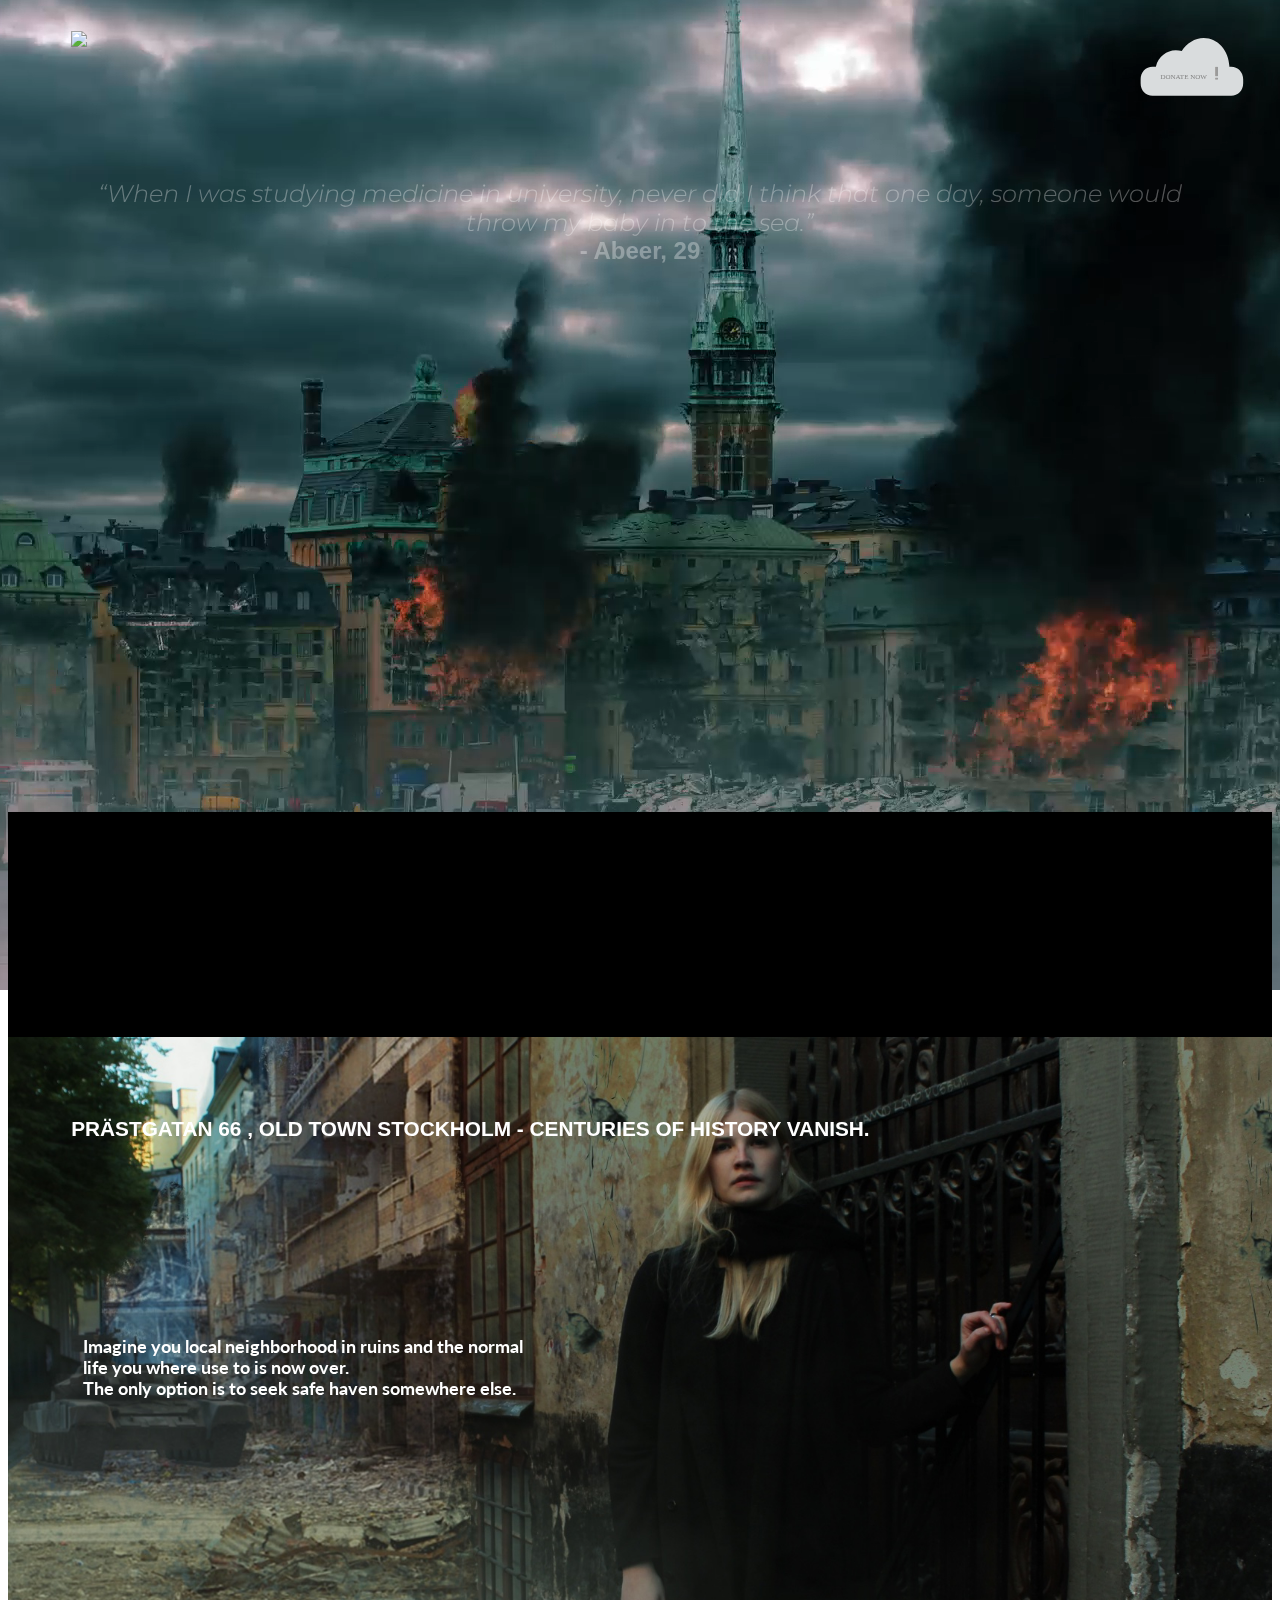
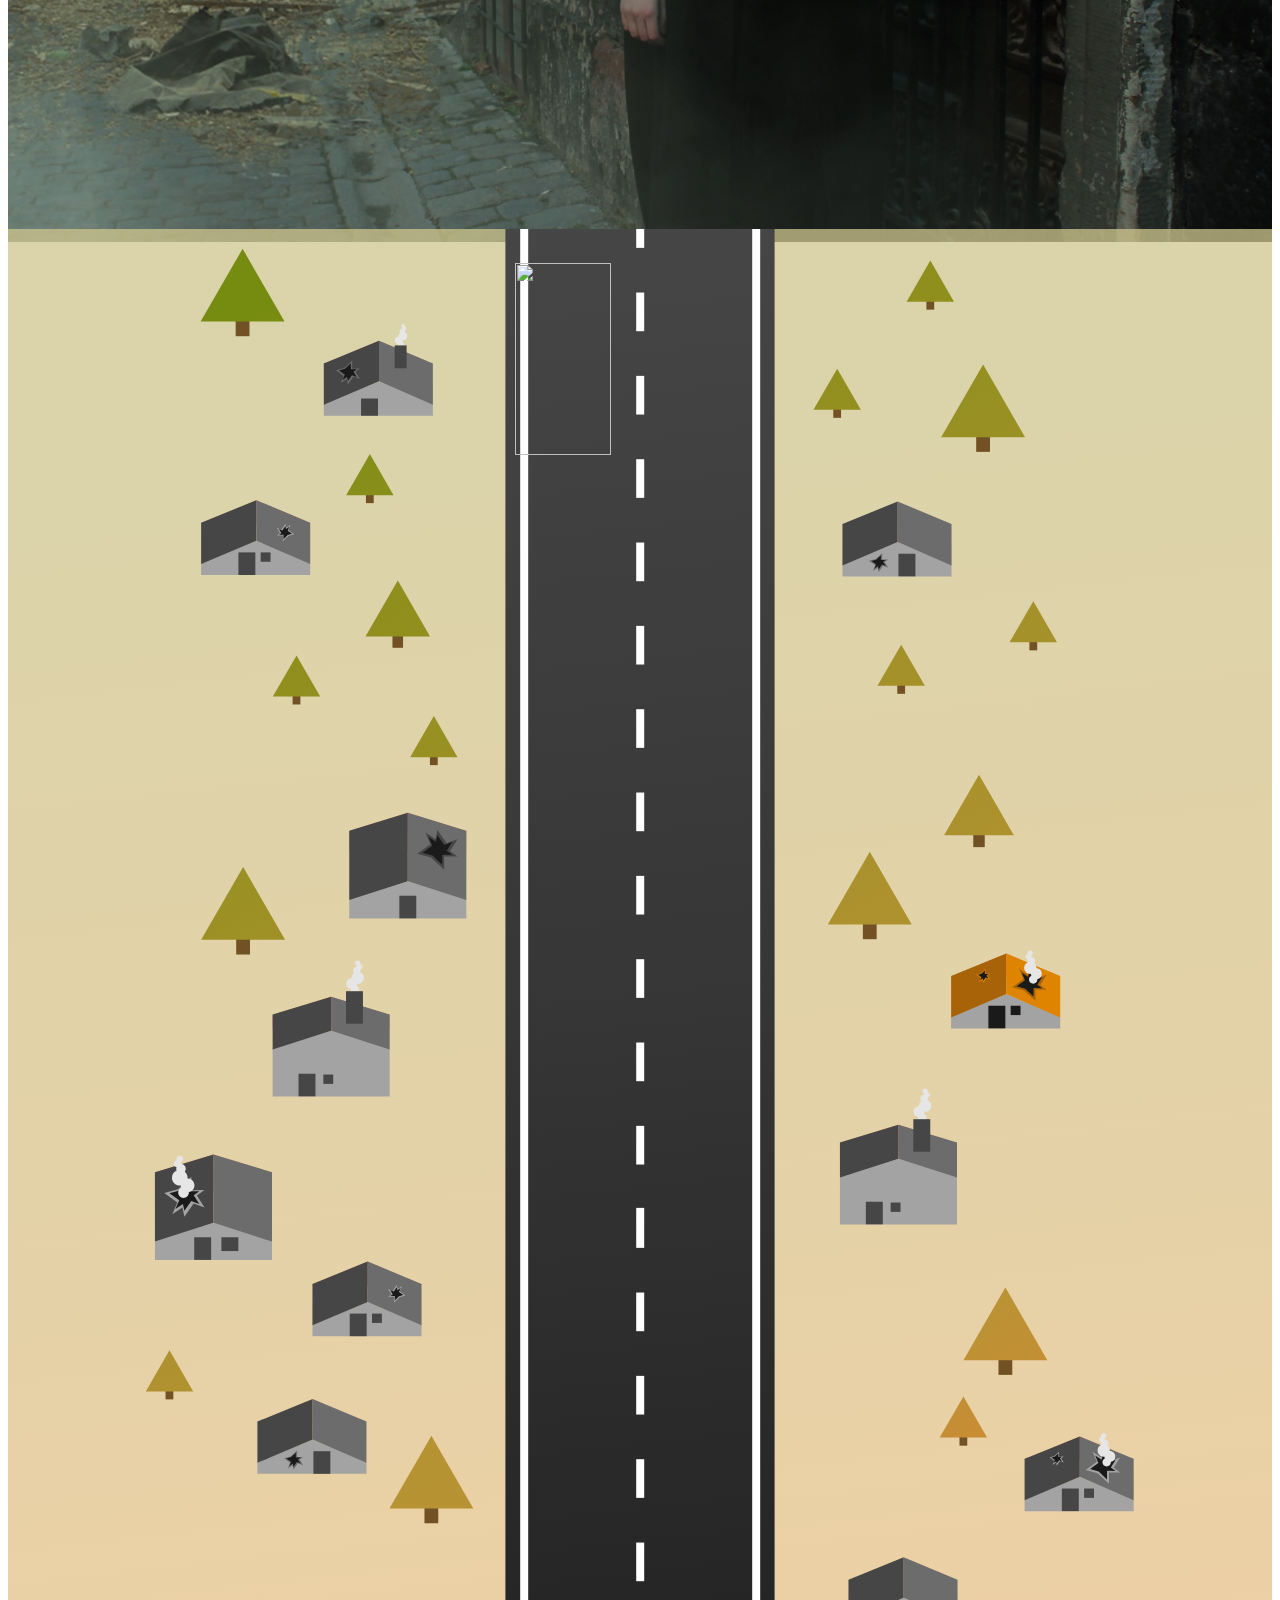
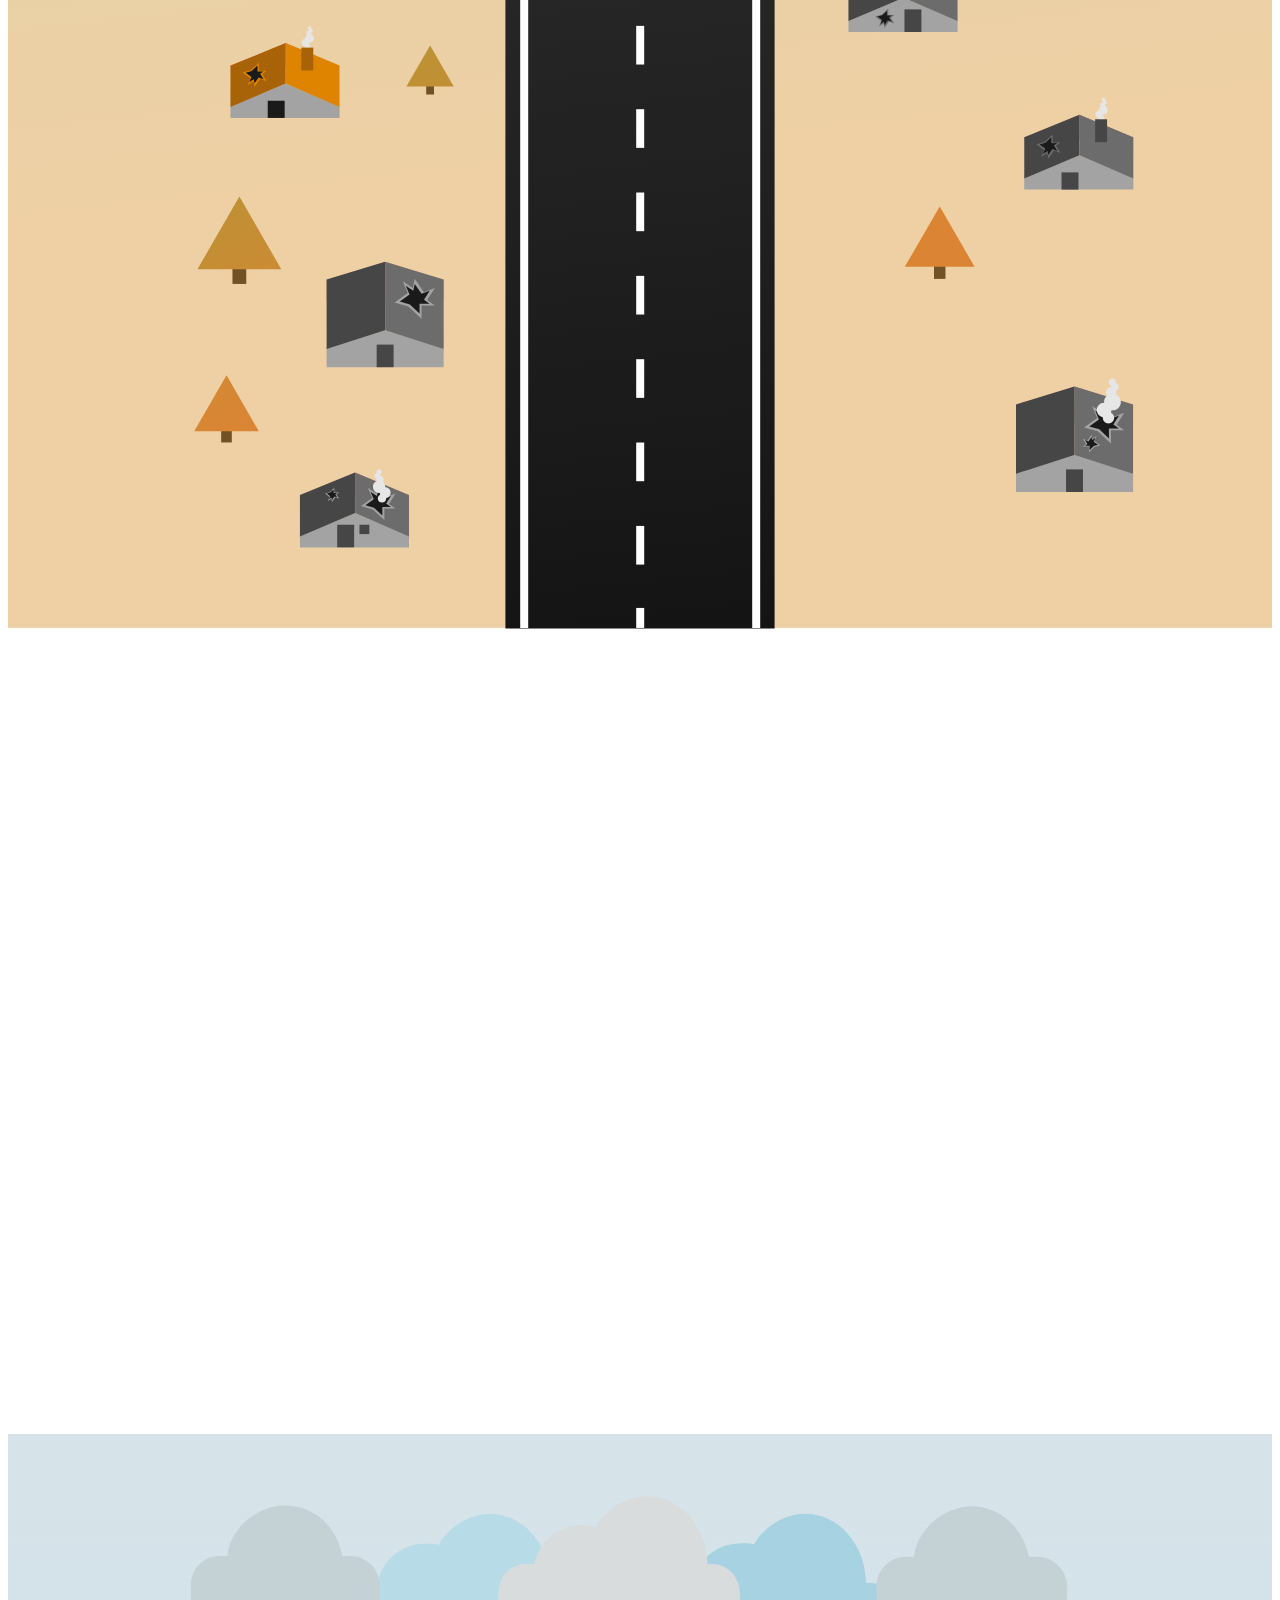
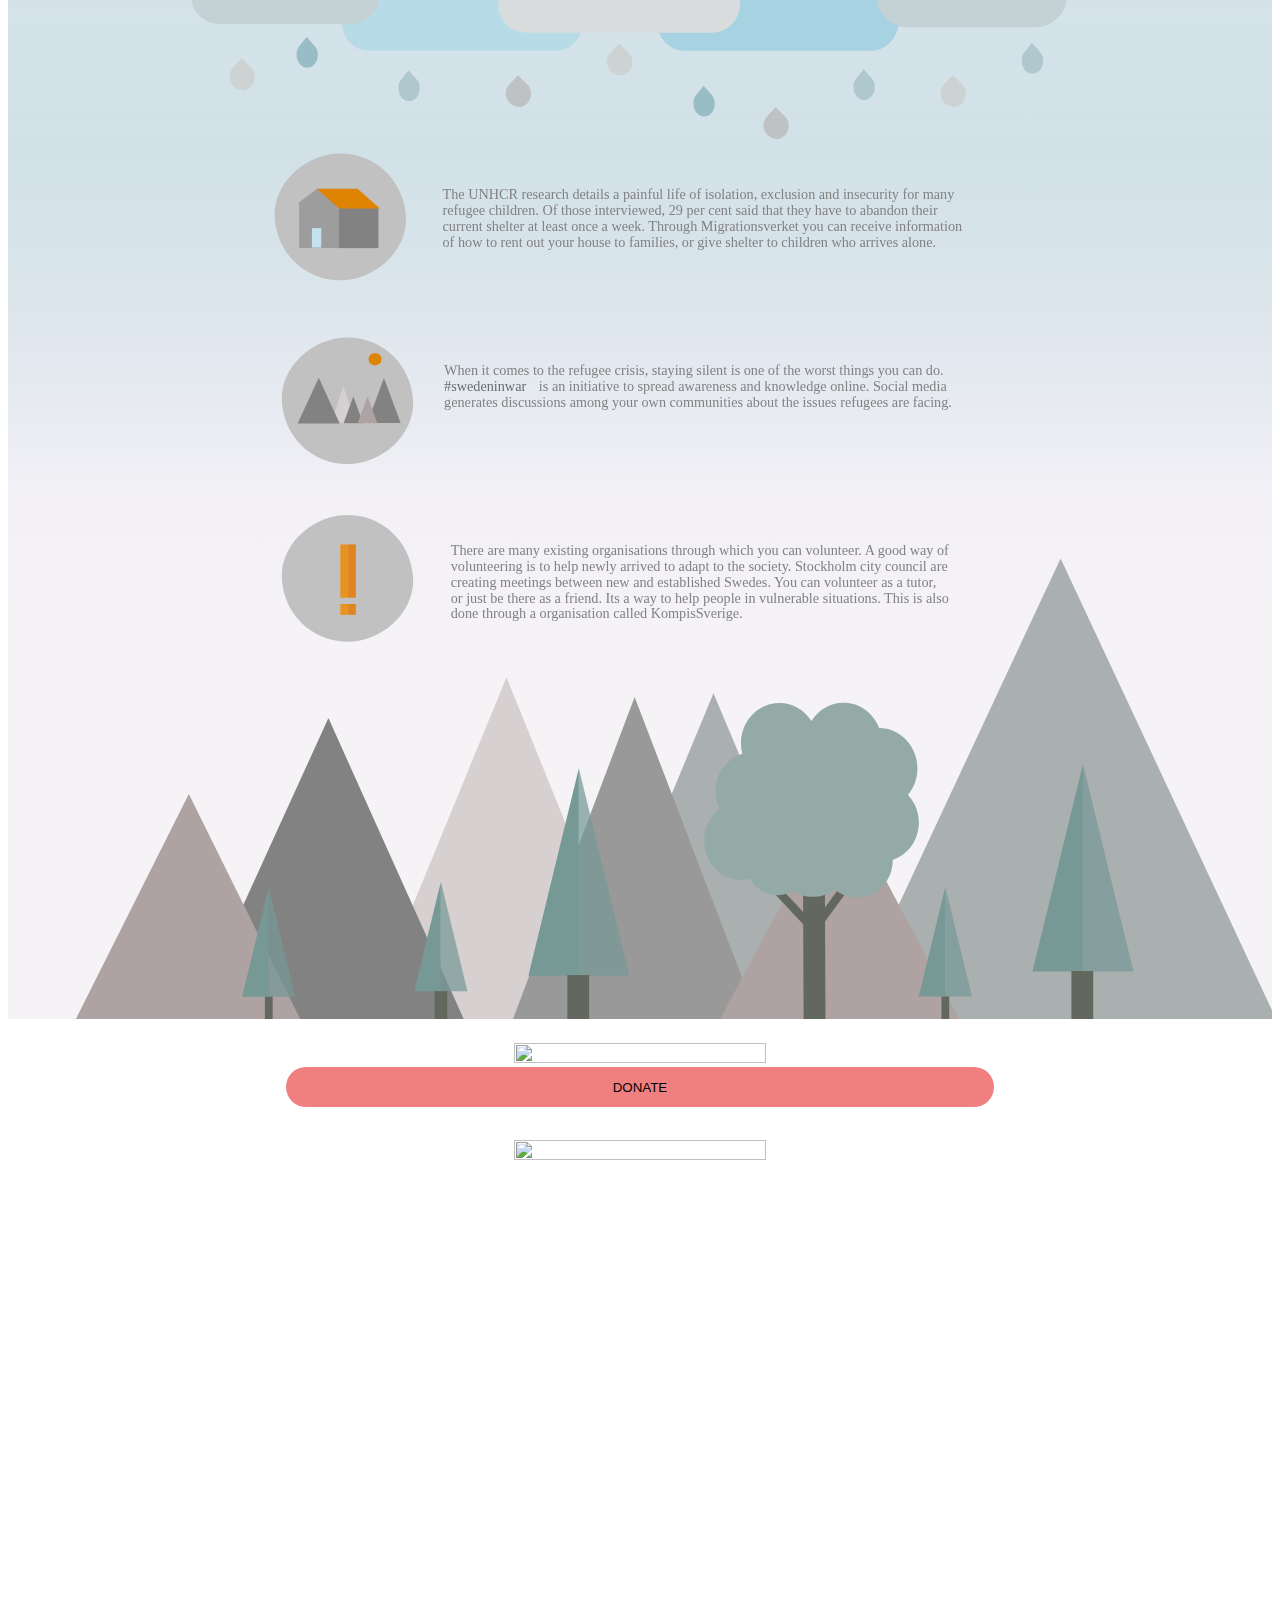
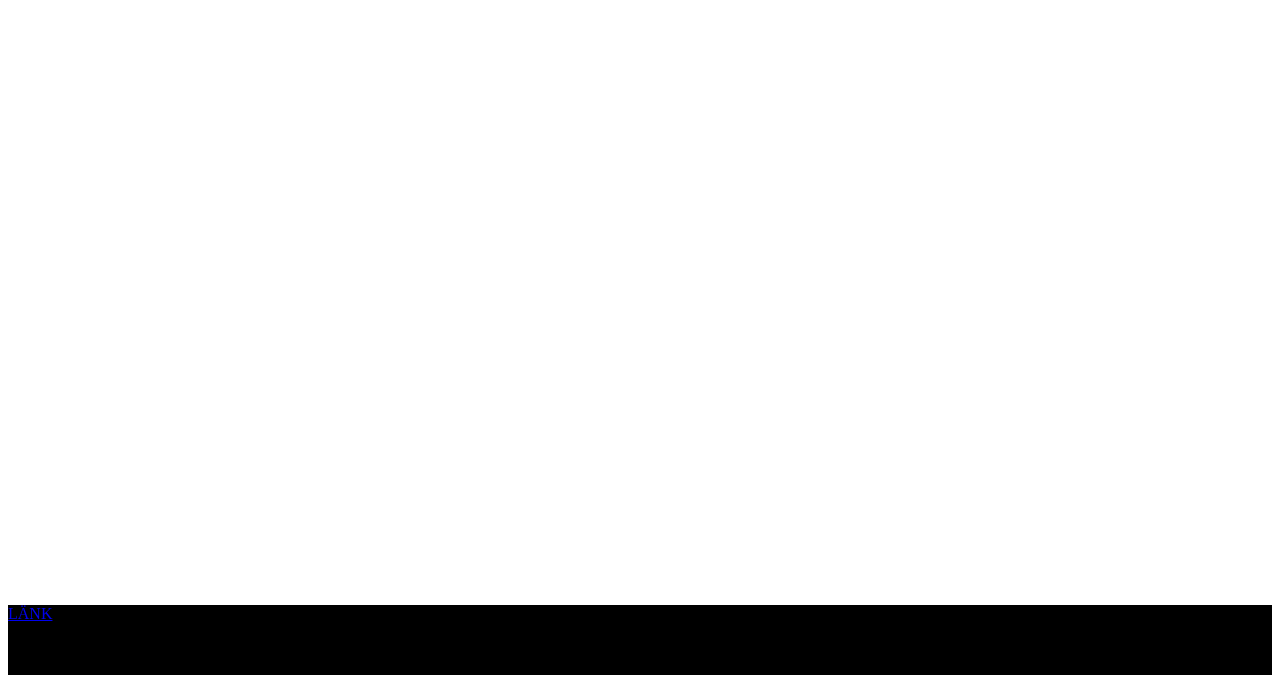
==== unicorns.html @ 11c4f41b "7.4" ====
<!DOCTYPE html>
<html>
<head>
     <meta charset="utf-8">
     <meta name="viewport" content="width=device-width, initial-scale=1, user-scalable=no">
     <meta http-equiv="X-UA-Compatible" content="IE=edge">
    <title>Sweden in war</title>
    <link href='https://fonts.googleapis.com/css?family=Lato' rel='stylesheet' type='text/css'>
    <link href='https://fonts.googleapis.com/css?family=Montserrat:700' rel='stylesheet' type='text/css'>
    <link href='https://fonts.googleapis.com/css?family=Lato:400,300italic,400italic,700italic' rel='stylesheet' type='text/css'>
    <link rel="stylesheet" href="css/normalize.css" type="text/css"/>
    <link rel="stylesheet" href="css/main.css" type="text/css"/>
 
    <script src="http://ajax.googleapis.com/ajax/libs/jquery/1.8.3/jquery.min.js" type="text/javascript"></script>
    <script>
            $(function() {
              $('a[href*=#]:not([href=#])').click(function() {
                if (location.pathname.replace(/^\//,'') == this.pathname.replace(/^\//,'') && location.hostname == this.hostname) {

                  var target = $(this.hash);
                  target = target.length ? target : $('[name=' + this.hash.slice(1) +']');
                  if (target.length) {
                    $('html,body').animate({
                      scrollTop: target.offset().top
                    }, 1000);
                    return false;
                  }
                }
              });
            });
    </script>

    </head>
    
    <body>
  
        
        <div class="backgroundvideo">
         <div class="donatenow">
          <a href="#three" class="myButton"><img src="img/donate.svg"></a>
         </div>
        <div class="container">
         <img class="logo" src="img/logo.png">
         <h2 class="h2 quotes"><i>“When I was studying medicine in university, never did I think that one day, someone would throw my baby in to the sea.”
</i><br>- Abeer, 29</h2>
          <h2 class="h2 quotes"><i>“I thought is that really a child on this boat that is filling with water? And how can children be forced to do travel like this?”
</i><br>- Amal, 23</h2>
          
          <h2 class="h2 quotes"><i>“I don’t want to go back to Myanmar, I might get shot.”
</i><br>- Abdul, 18</h2>
          <h2 class="h2 quotes"><i>“If my life weren’t in danger in Afghanistan, I would go back in a minute.”
</i><br>- Aziz, 23</h2>
<h2 class="h2 quotes"><i>“We had food and water for the first 15 days. Then we drank sea water and tried to catch fish. Still, two men died and their bodies were thrown into the sea.”
</i><br>- Siva, 24</h2>
           <video autoplay loop muted poster="img/stock.jpg" id="background">
            <source src="img/war.mp4" type="video/mp4">
           </video>
           <div class="backgroundvideo1"></div>
        </div>
        </div>


        <div class="blackarea">

        </div>
        
        <div class="characterpicture">
         <div class="container">
          <div class="refugee">
          <br>
            <h2>PRÄSTGATAN 66 , OLD TOWN STOCKHOLM - CENTURIES OF HISTORY VANISH.<h2>
            <p>Imagine you local neighborhood in ruins and
the normal life you where use to is now over.<br>
The only option is to seek safe haven somewhere else.</p>

          </div>
        
         </div>
        </div>
        
        <div class="illustration">
         <div class="container">
          <div class="bus">
           <br>
<div class="spacer s2"></div>
<div id="trigger1" class="spacer s0"></div>
<div id="pin1" class="box2 blue">
	<p><img src="img/bus.svg"></p>
	
</div>
<div class="spacer s2"></div>
          </div>
         </div>
        </div>
       
        <div class="gothenburgpicture">
         <div class="container">
         
         <div class="containergoth">
           <h2> KUNGSSPORTSAVENYEN 10, 411 36 GOTHENBURG</h2>
            <p>You now have to leave Sweden due to the dangoures cituation.<br>This may not be the reality for you, but it is for many.</p>
            <br>
            <p> This is how you can help </p>
        </div>
    </div>
 </div>      

        
         <img src="img/list.svg">
         <div class="donationinfo">
        
           
          <div class="container40b">
          <br>
           <h2 id="three"></h2>
            <img src="img/flykt.jpg">
             <button class="button1"> DONATE</button>
         </div> 
        <div class="container40b">
        <img src="img/busstop.svg">

        </div>
      </div>
         <div class="footer">
           <a href="#">LÄNK</a>
         </div>
    <footer>         
<script src="https://ajax.googleapis.com/ajax/libs/jquery/2.1.3/jquery.min.js"></script>
<script src="https://cdnjs.cloudflare.com/ajax/libs/ScrollMagic/2.0.5/ScrollMagic.min.js"></script>
<script src="https://cdnjs.cloudflare.com/ajax/libs/ScrollMagic/2.0.5/plugins/debug.addIndicators.min.js"></script>

<script>
	// init controller
	var controller = new ScrollMagic.Controller();
</script>
 

<script>
	$(function () { // wait for document ready
		// build scene
		var scene = new ScrollMagic.Scene({triggerElement: "#trigger1", duration: 1750})
						.setPin("#pin1")
			
						.addTo(controller);
	});
</script>
<script>
(function() {

    var quotes = $(".quotes");
    var quoteIndex = -1;

    function showNextQuote() {
        ++quoteIndex;
        quotes.eq(quoteIndex % quotes.length)
            .fadeIn(2000)
            .delay(4000)
            .fadeOut(2000, showNextQuote);
    }

    showNextQuote();

})();
</script>
</footer>        
</body>
</html>
---- css/main.css ----
/* Web Unicorn Corp/Free of use/belive in unicorns*/
/* Vilken header font? */
/* latin-ext */
@font-face {
  font-family: 'Lato';
  font-style: normal;
  font-weight: 400;
  src: local('Lato Regular'), local('Lato-Regular'), url(https://fonts.gstatic.com/s/lato/v11/8qcEw_nrk_5HEcCpYdJu8BTbgVql8nDJpwnrE27mub0.woff2) format('woff2');
  unicode-range: U+0100-024F, U+1E00-1EFF, U+20A0-20AB, U+20AD-20CF, U+2C60-2C7F, U+A720-A7FF;
}
/* latin */
@font-face {
  font-family:'Lato';
  font-style: normal;
  font-weight: 400;
  src: local('Lato Regular'), local('Lato-Regular'), url(https://fonts.gstatic.com/s/lato/v11/MDadn8DQ_3oT6kvnUq_2r_esZW2xOQ-xsNqO47m55DA.woff2) format('woff2');
  unicode-range: U+0000-00FF, U+0131, U+0152-0153, U+02C6, U+02DA, U+02DC, U+2000-206F, U+2074, U+20AC, U+2212, U+2215, U+E0FF, U+EFFD, U+F000;
}

@font-face {
  font-family: 'Montserrat';
  font-style: normal;
  font-weight: 700;
  src: local('Montserrat-Bold'), url(https://fonts.gstatic.com/s/montserrat/v6/IQHow_FEYlDC4Gzy_m8fcmaVI6zN22yiurzcBKxPjFE.woff2) format('woff2');
  unicode-range: U+0000-00FF, U+0131, U+0152-0153, U+02C6, U+02DA, U+02DC, U+2000-206F, U+2074, U+20AC, U+2212, U+2215, U+E0FF, U+EFFD, U+F000;
}

.quotes {display: none;}​

h2 .quotes {
  font-family:  'Lato', sans-serif;
  font-weight: 300;
}

i {
 font-weight: 300; 
}

h1,h2,h3,h4,h5,h6 {
 font-family: 'Montserrat', sans-serif;  
}

/* vilken font family på vanlig text */
p {
  font-family:'Lato', sans-serif;
}

ol li {
  margin-top: 2%;
  font-family:'Lato', sans-serif;

}

.myButton {
width: 7rem;
height: 7rem;
}

.donatenow a {
  float:right;
  margin-right: 2%;
  margin-top: 2%;
}

.logo {
  width: 20em;
  margin-top: 2%;
  left: 2%;
}

.h2 {
  font-size: 1.5rem;
  text-align: center;
  margin-top: 8rem;
  font-family: 'Montserrat', sans-serif;
}

.refugee {

}

.refugee h2 {
  font-size: 1.3rem;
  padding-top: 4%;
}
.refugee p {
  width: 40%;
  float: left;
  margin-left: 1%;
  font-size:1.1rem;
  padding-top: 10%
  
}

#background {
    position: fixed;
    top: 50%;
    left: 50%;
    min-width: 100%;
    min-height: 100%;
    width: auto;
    height: auto;
    z-index: -100;
    -webkit-transform: translateX(-50%) translateY(-50%);
    transform: translateX(-50%) translateY(-50%);
    background-size: cover;
}

.backgroundvideo {
  height: 804px;
  z-index: -5;
}



.container40b {
  margin-top: 1%;
  width: 80%;
  text-align: center;
  margin-left: auto;
  margin-right: auto;
}


.container40b img {
 height: 50%;
  width: 50%;
}





.bus img {
    margin-left: 39%;
    margin-right: auto;
    width: 6rem; height: 12em;

    
    z-index: 1;
  }


.button1 {
    background-color: lightcoral;
    transition: all 0,4s;
    outline: none;
    border-radius: 100px;
    border:none;
    width: 70%;
    color:black;
    margin-left: 15%;
    margin-right: 15%;
    margin-bottom: 2%;
    height: 3em;
}

.button1:hover {
    opacity: 0.7;
}


.container {
  margin-left: 5%;
  margin-right: 5%;
  width: 90%;
}

.container h1, h2 {
    color: white;
}

.blackarea {
  background-color: black;
  height: 250px;
  margin-bottom: -2%;
}


.characterpicture {
  background-image: url("../img/jfr1.jpg");
background-position: center;
-webkit-background-size: cover;
-moz-background-size: cover;
-o-background-size: cover;
background-size: cover;
height: 805px;
  
  z-index: 1;
}

.illustration {
background-image: url("../img/road3.svg");
background-position: center;
background-repeat: no-repeat;
-webkit-background-size: cover;
-moz-background-size: cover;
-o-background-size: cover;
background-size: cover;
margin-top: -1%;
height: 2000px;
z-index: -50;
}

.containergoth {
  width: 90%;
  margin-left: 5%;
  padding-top: 5%;
  text-align: center;
  color: white;
}

.containergoth h2 {
  font-size: 1.3rem;
  padding-top: 4%;
}

.containergoth p {
  font-size:1.1rem;
}

.gothenburgpicture {
background-image: url("../img/goth.jpg");
background-position: center;
-webkit-background-size: cover;
-moz-background-size: cover;
-o-background-size: cover;
background-size: cover;
height: 805px;
margin-top: -0%;
} 

.donationinfo {
	background-color: white;
	background-position: center;
background-repeat: no-repeat;
height: 1200px;
margin-top: -2.4%;
z-index: 2;
}

.footer {
  background-color: black;
  color: white;
  height: 70px;
}
/* fixed som problem before ipad screening*/

@media screen and (max-width: 850px) {

.illustration {
background-image: url("../img/road3.svg");
background-position: center;
background-repeat: no-repeat;
height: 2000px;
-webkit-background-size: cover;
-moz-background-size: cover;
-o-background-size: cover;
background-size: cover;
margin-top: -2%;
}

.bus img {
 
    bottom: 15%;
    margin-left: 34%;
    width: 6rem; height: 10em;
    z-index: 1;
  }

  .gothenburgpicture {
background-image: url("../img/goth.jpg");
background-position: center;
-webkit-background-size: cover;
-moz-background-size: cover;
-o-background-size: cover;
background-size: cover;
height: 805px;
margin-top: -0%;
} 

/* ipad potrait screen*/

@media screen and (max-width: 769px) {

.illustration {
background-image: url("../img/mobil_road.svg");
background-position: center;
background-repeat: no-repeat;
height: 2000px;
-webkit-background-size: cover;
-moz-background-size: cover;
-o-background-size: cover;
background-size: cover;
margin-top: -5%;
}



.bus img {
    bottom: 25%;
    margin-left: 34%;
    width: 4rem; height: 8em;
    z-index: 1;
  }

.containergoth {
  width: 80%;
  margin-left: 5%;
  text-align: center;
  margin-right: 5%;
}

.container40 {
  width: 80%;
  margin-left: 5%;

}
.container40b {
  margin-top: 1%;
  width: 80%;
  margin-left: 5%;
}

video {
  display: none;
}
#background {
  display: none;
}

.backgroundvideo {
background-image: url("../img/stock.jpg");
background-position: center;
background-repeat: no-repeat;
height: 1004px;
background-size: cover;

}

.characterpicture {
  background-image: url("../img/jfr1.jpg");
background-size: auto 100%;
        background-repeat: no-repeat;
        background-position: center;
margin-top: -20px;
  height: 804px;
  z-index: 1;
}

.logo {
  width: 10em;
  margin-top: 2%;
  left: 2%;
}



.gothenburgpicture {
background-image: url("../img/goth.jpg");
background-position: center;
-webkit-background-size: cover;
-moz-background-size: cover;
-o-background-size: cover;
background-size: cover;
height: 805px;
margin-top: -0.5%;
} 

.donationinfo {
  background-color: white;
  background-position: center;
background-repeat: no-repeat;
height: 700px;
margin-top: -2.4%;
z-index: 2;
}

}


/* small iphone screen*/
@media screen and (max-width: 481px) {

.illustration {
background-image: url("../img/mobil_road.svg");
background-position: center;
background-repeat: no-repeat;
height: 2000px;
-webkit-background-size: cover;
-moz-background-size: cover;
-o-background-size: cover;
background-size: cover;
margin-top: -9%;

}



.bus img {
    bottom: 20%;
    margin-left: 30%;
    width: 4rem; height: 8em;
    z-index: 1;
  }

.container40 {
  width: 80%;
  margin-left: 10%;
  margin-right: 10%;
}

.container40b {
  margin-top: 1%;
  width: 80%;
  margin-left: 10%;
  margin-right: 10%;
}

video {
  display: none;
}
#background {
  display: none;
}

.backgroundvideo {
background-image: url("../img/stock.jpg");
background-position: center;
background-repeat: no-repeat;
height: 1004px;
background-size: cover;

}

.characterpicture {
  background-image: url("../img/juliamobile.jpg");
background-size: 100% auto;
background-position: center;
height: 495px;
 margin-top: -8%;
  
  z-index: 1;
}

.logo {
  width: 9em;
  margin-top: 2%;
  left: 2%;
}

.gothenburgpicture {
background-image: url("../img/goth.jpg");
background-position: center;
-webkit-background-size: cover;
-moz-background-size: cover;
-o-background-size: cover;
background-size: cover;
height: 805px;
margin-top: -0%;
} 

.donationinfo {
  background-color: white;
  background-position: center;
background-repeat: no-repeat;
height: 500px;
margin-top: -2.4%;
z-index: 2;
}

.refugee p {
  width: 90%;
  float: left;
  margin-left: 1%;
  margin-right: 1%;
  font-size:1.1rem;
  padding-top: 10%
  
}

}
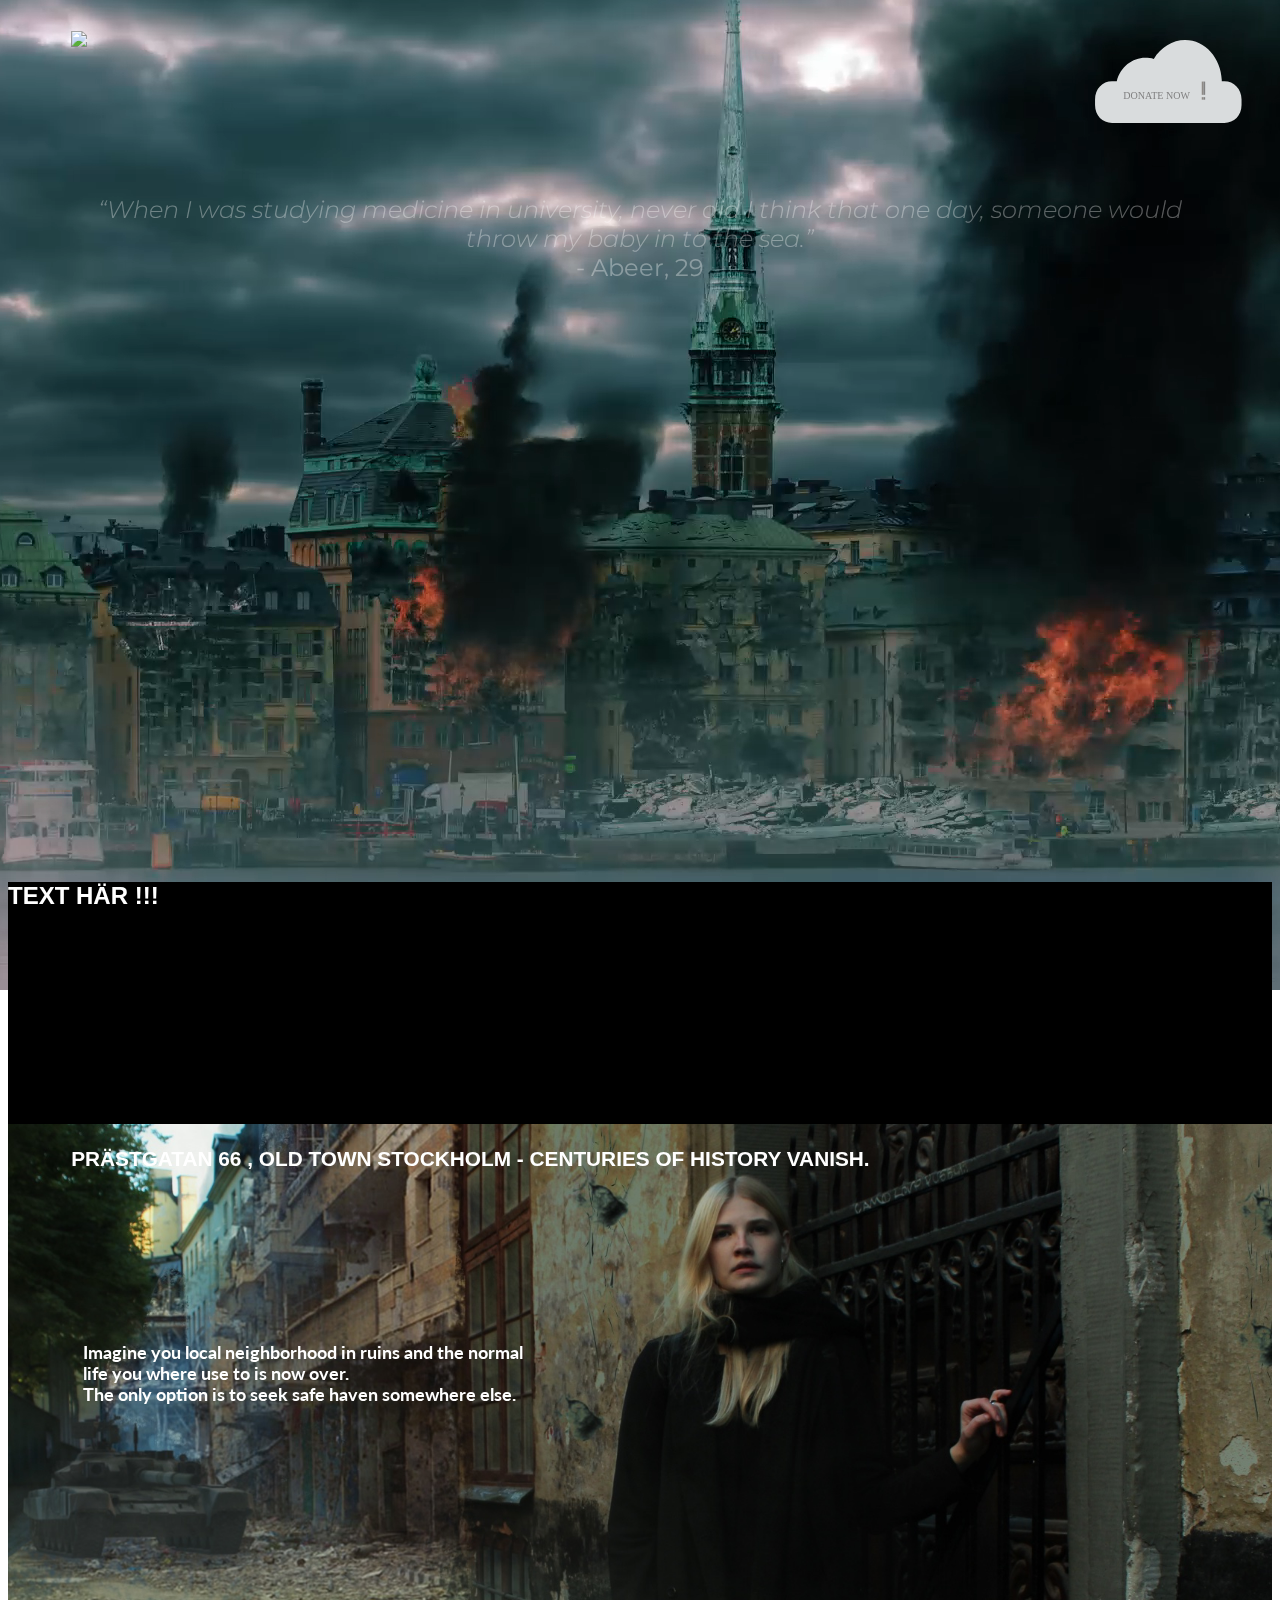
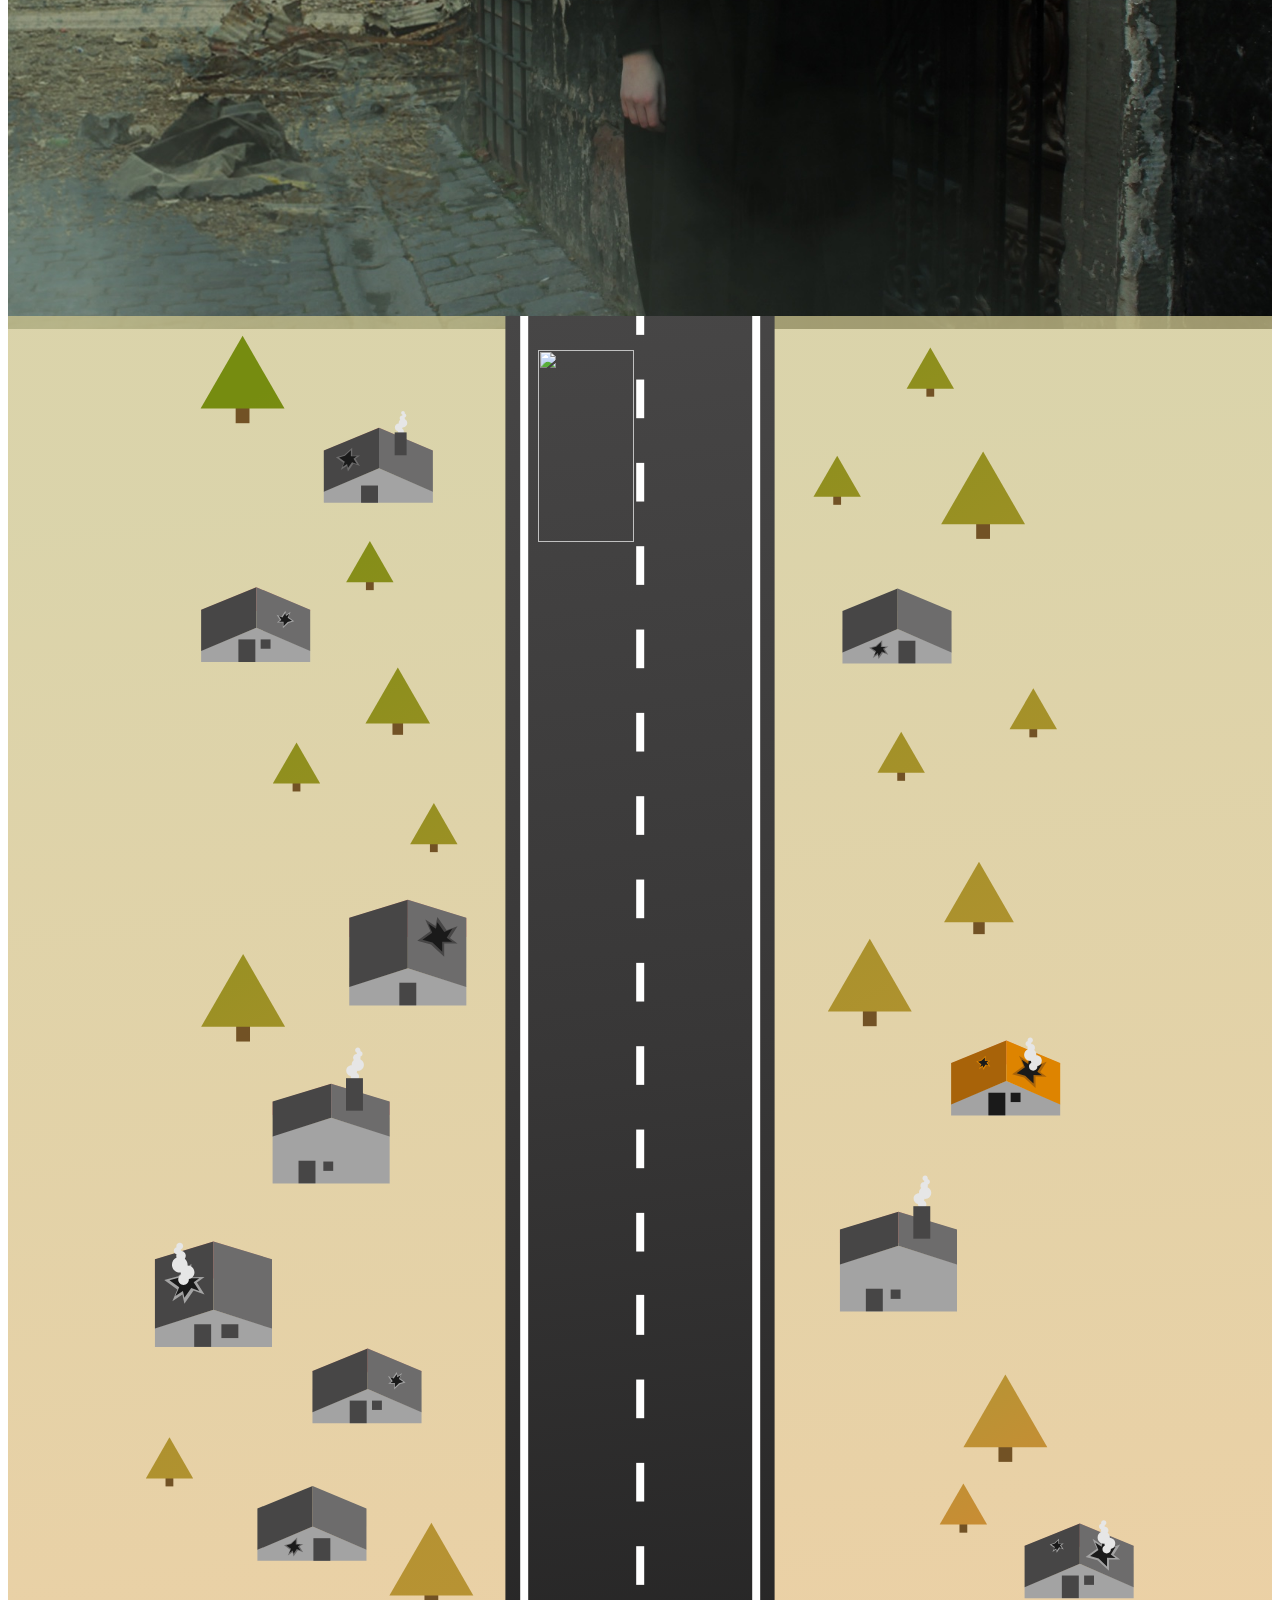
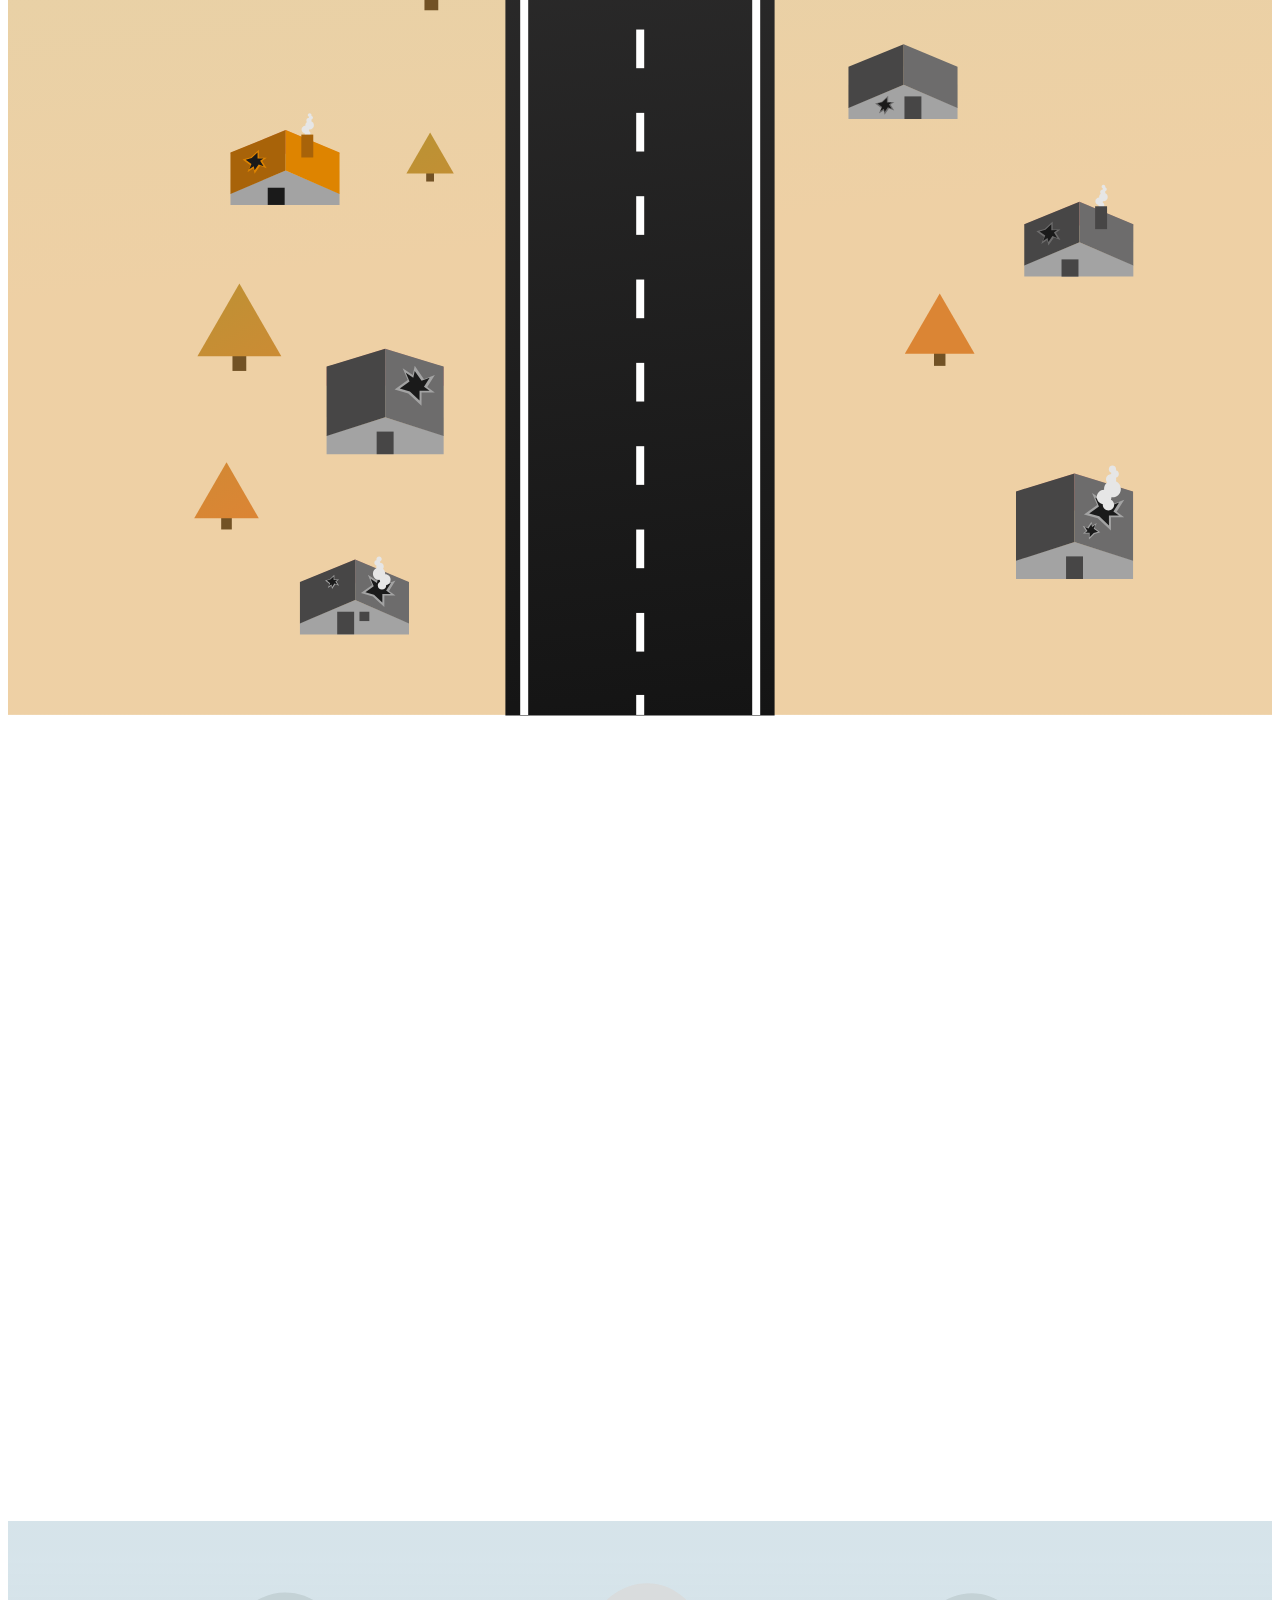
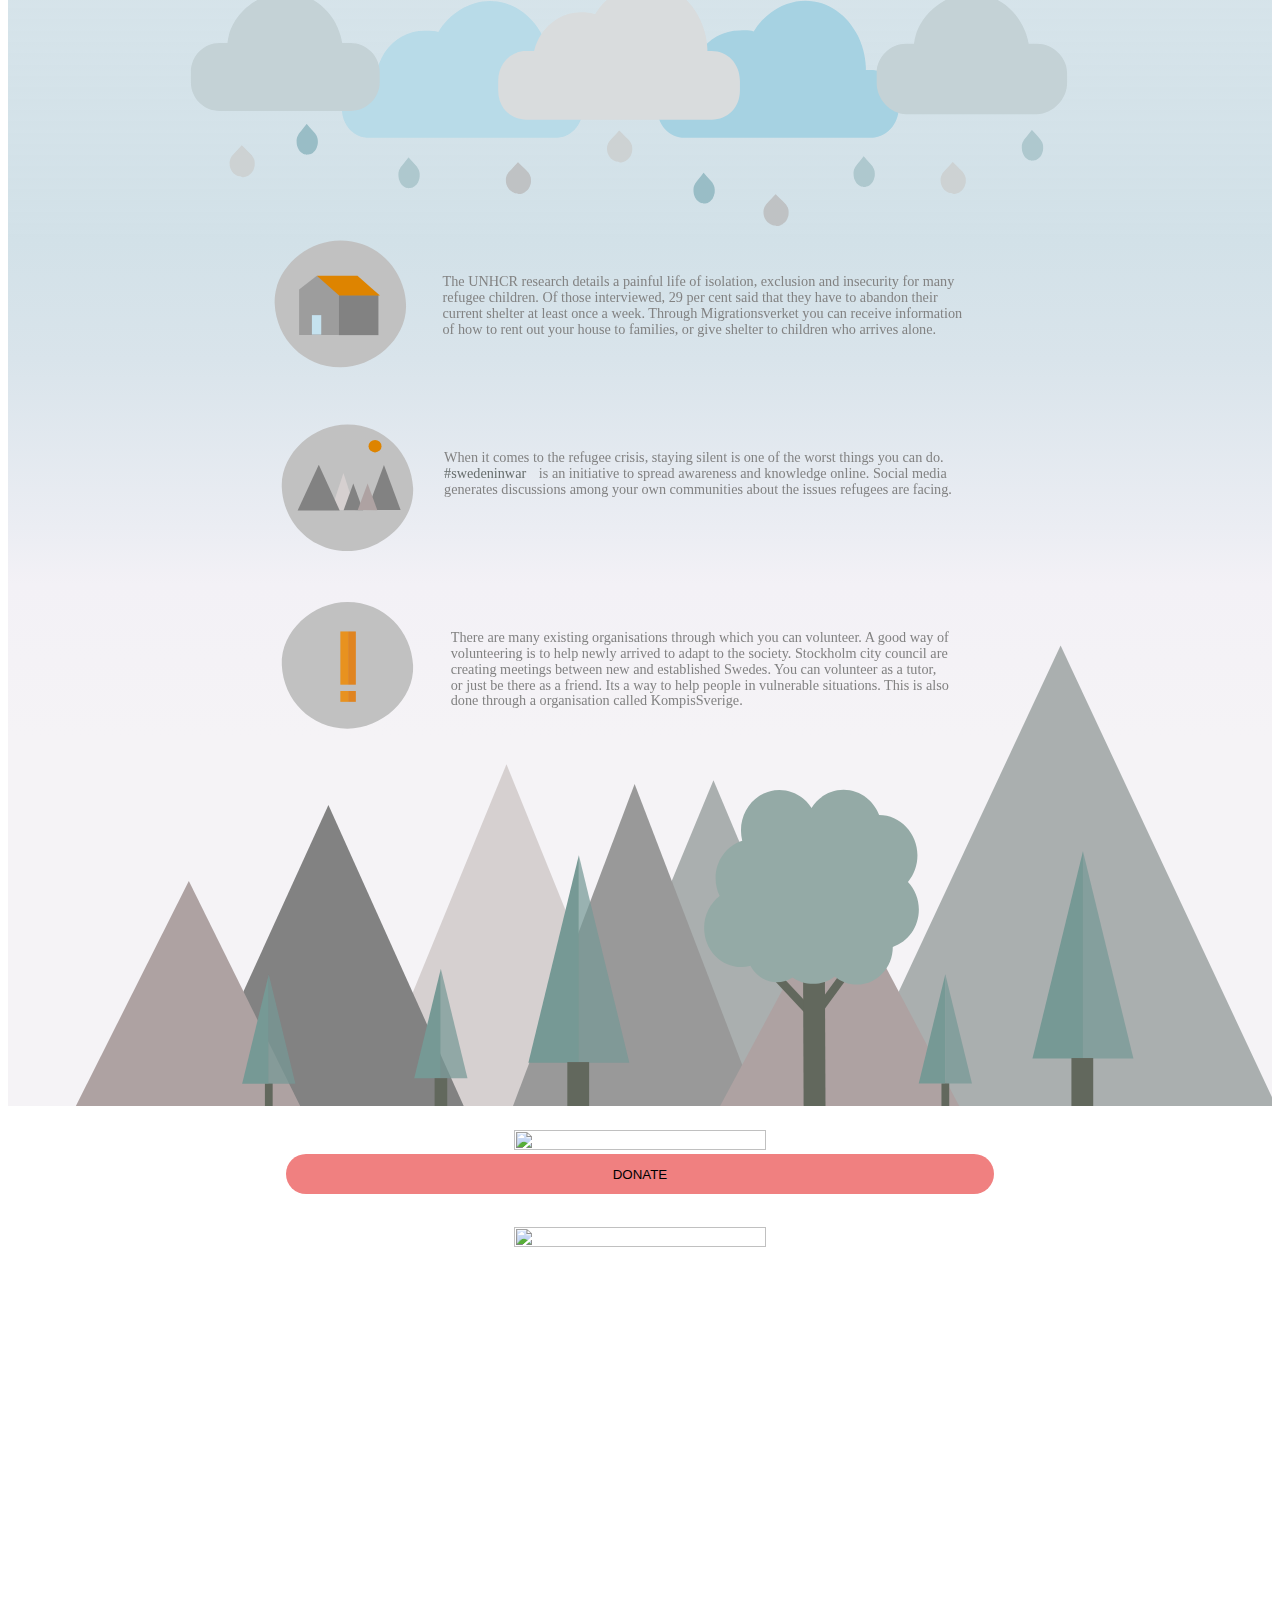
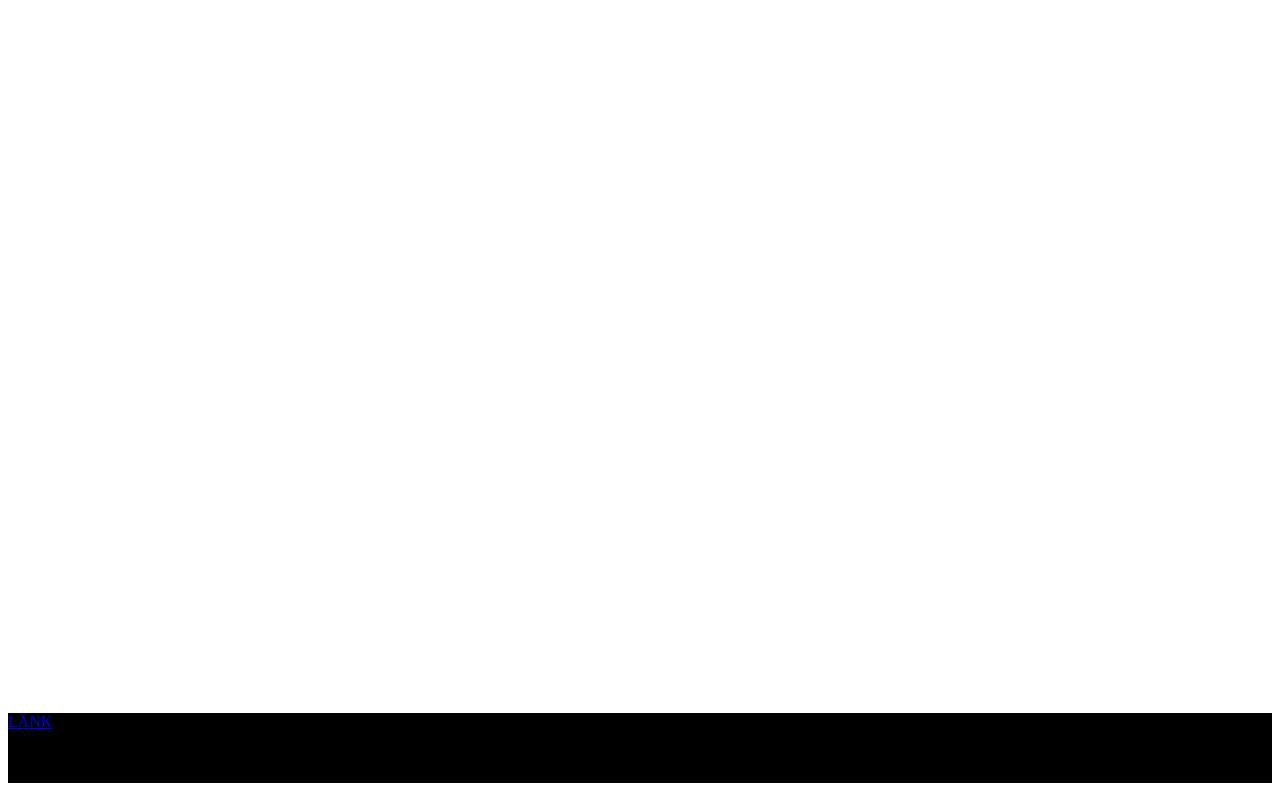
==== commit 11599139: "7.9.9" ====
--- a/unicorns.html
+++ b/unicorns.html
@@ -61,13 +61,17 @@
 
 
         <div class="blackarea">
+        <div class="row">
+          <h2> TEXT HÄR !!!</h2>
+
+        </div>
 
         </div>
         
         <div class="characterpicture">
          <div class="container">
           <div class="refugee">
-          <br>
+          
             <h2>PRÄSTGATAN 66 , OLD TOWN STOCKHOLM - CENTURIES OF HISTORY VANISH.<h2>
             <p>Imagine you local neighborhood in ruins and
 the normal life you where use to is now over.<br>
--- a/css/main.css
+++ b/css/main.css
@@ -52,8 +52,8 @@
 }
 
 .myButton {
-width: 7rem;
-height: 7rem;
+width: 10rem;
+height: 10rem;
 }
 
 .donatenow a {
@@ -71,8 +71,9 @@
 .h2 {
   font-size: 1.5rem;
   text-align: center;
-  margin-top: 8rem;
+  margin-top: 9rem;
   font-family: 'Montserrat', sans-serif;
+  font-weight: 400;
 }
 
 .refugee {
@@ -81,7 +82,7 @@
 
 .refugee h2 {
   font-size: 1.3rem;
-  padding-top: 4%;
+  padding-top: 2%;
 }
 .refugee p {
   width: 40%;
@@ -107,7 +108,7 @@
 }
 
 .backgroundvideo {
-  height: 804px;
+  height: 854px;
   z-index: -5;
 }
 
@@ -132,7 +133,7 @@
 
 
 .bus img {
-    margin-left: 39%;
+    margin-left: 41%;
     margin-right: auto;
     width: 6rem; height: 12em;
 
@@ -234,7 +235,7 @@
 	background-color: white;
 	background-position: center;
 background-repeat: no-repeat;
-height: 1200px;
+height: 1220px;
 margin-top: -2.4%;
 z-index: 2;
 }
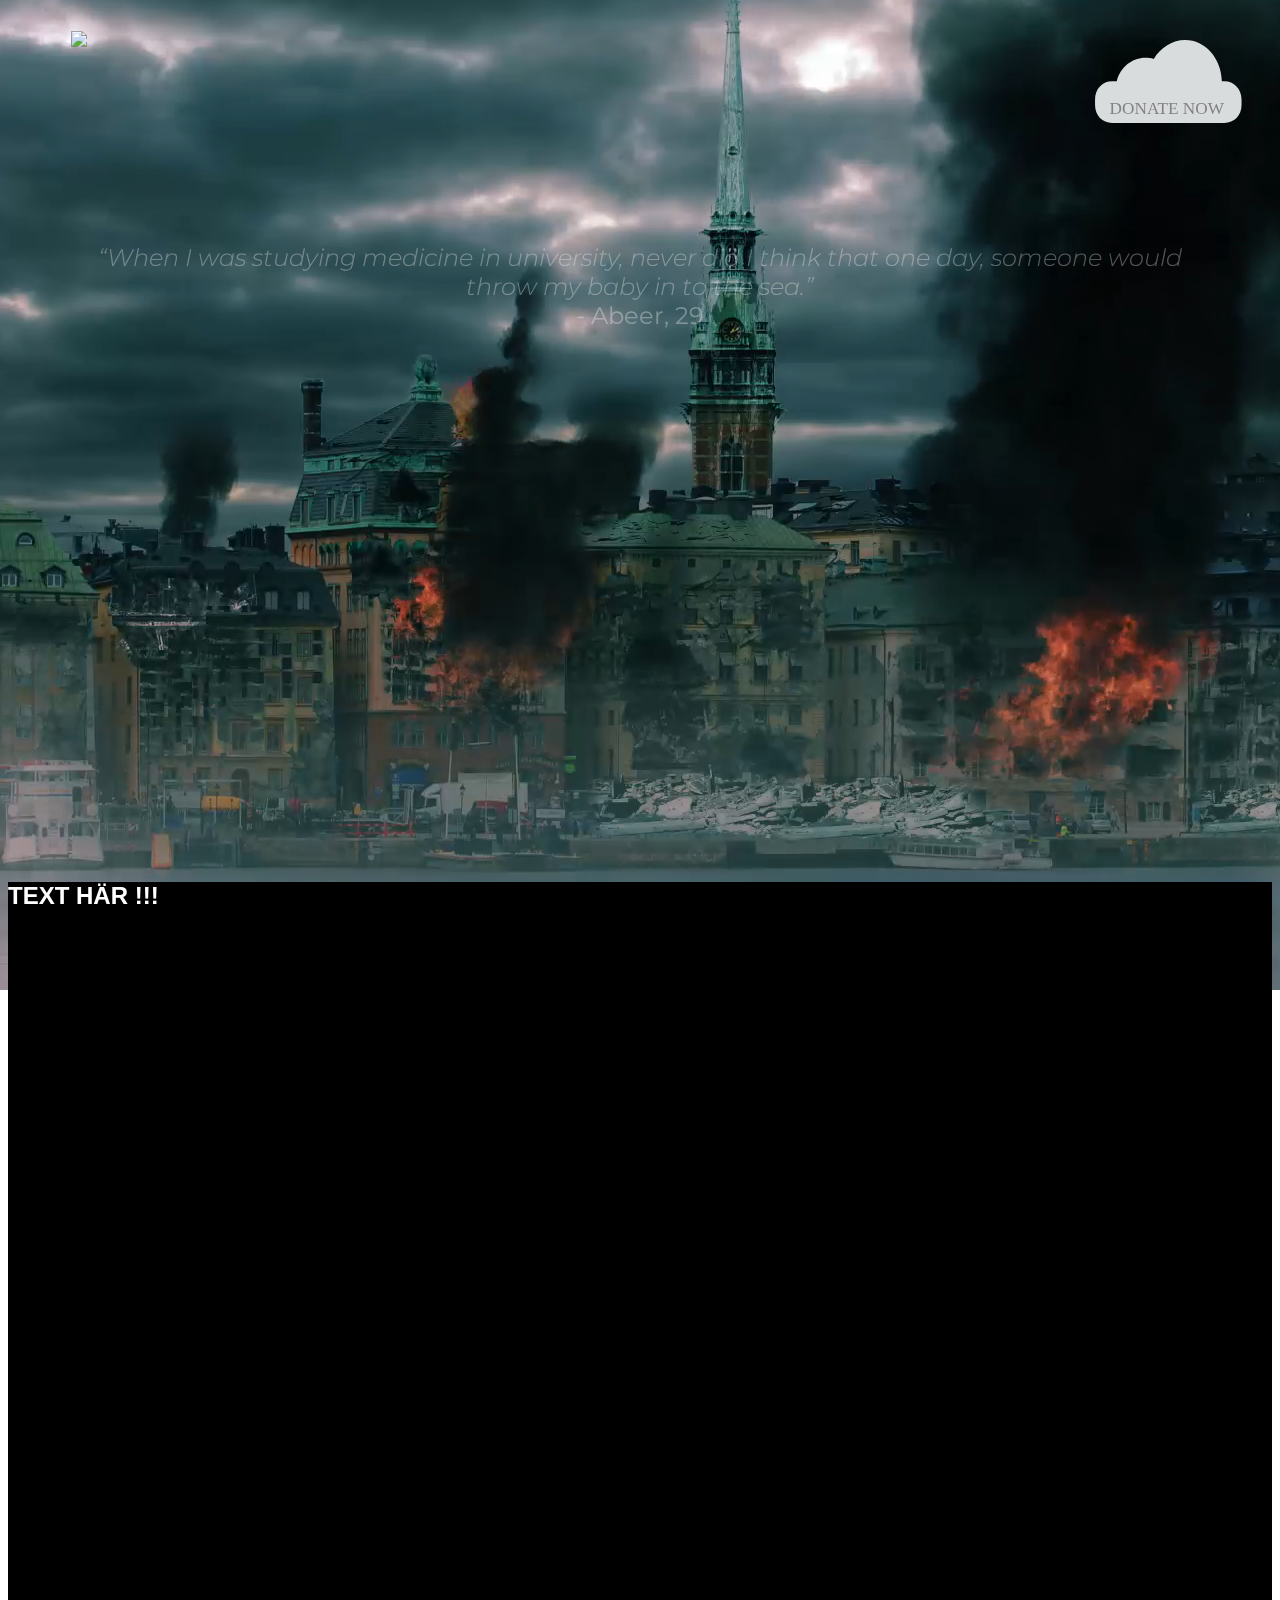
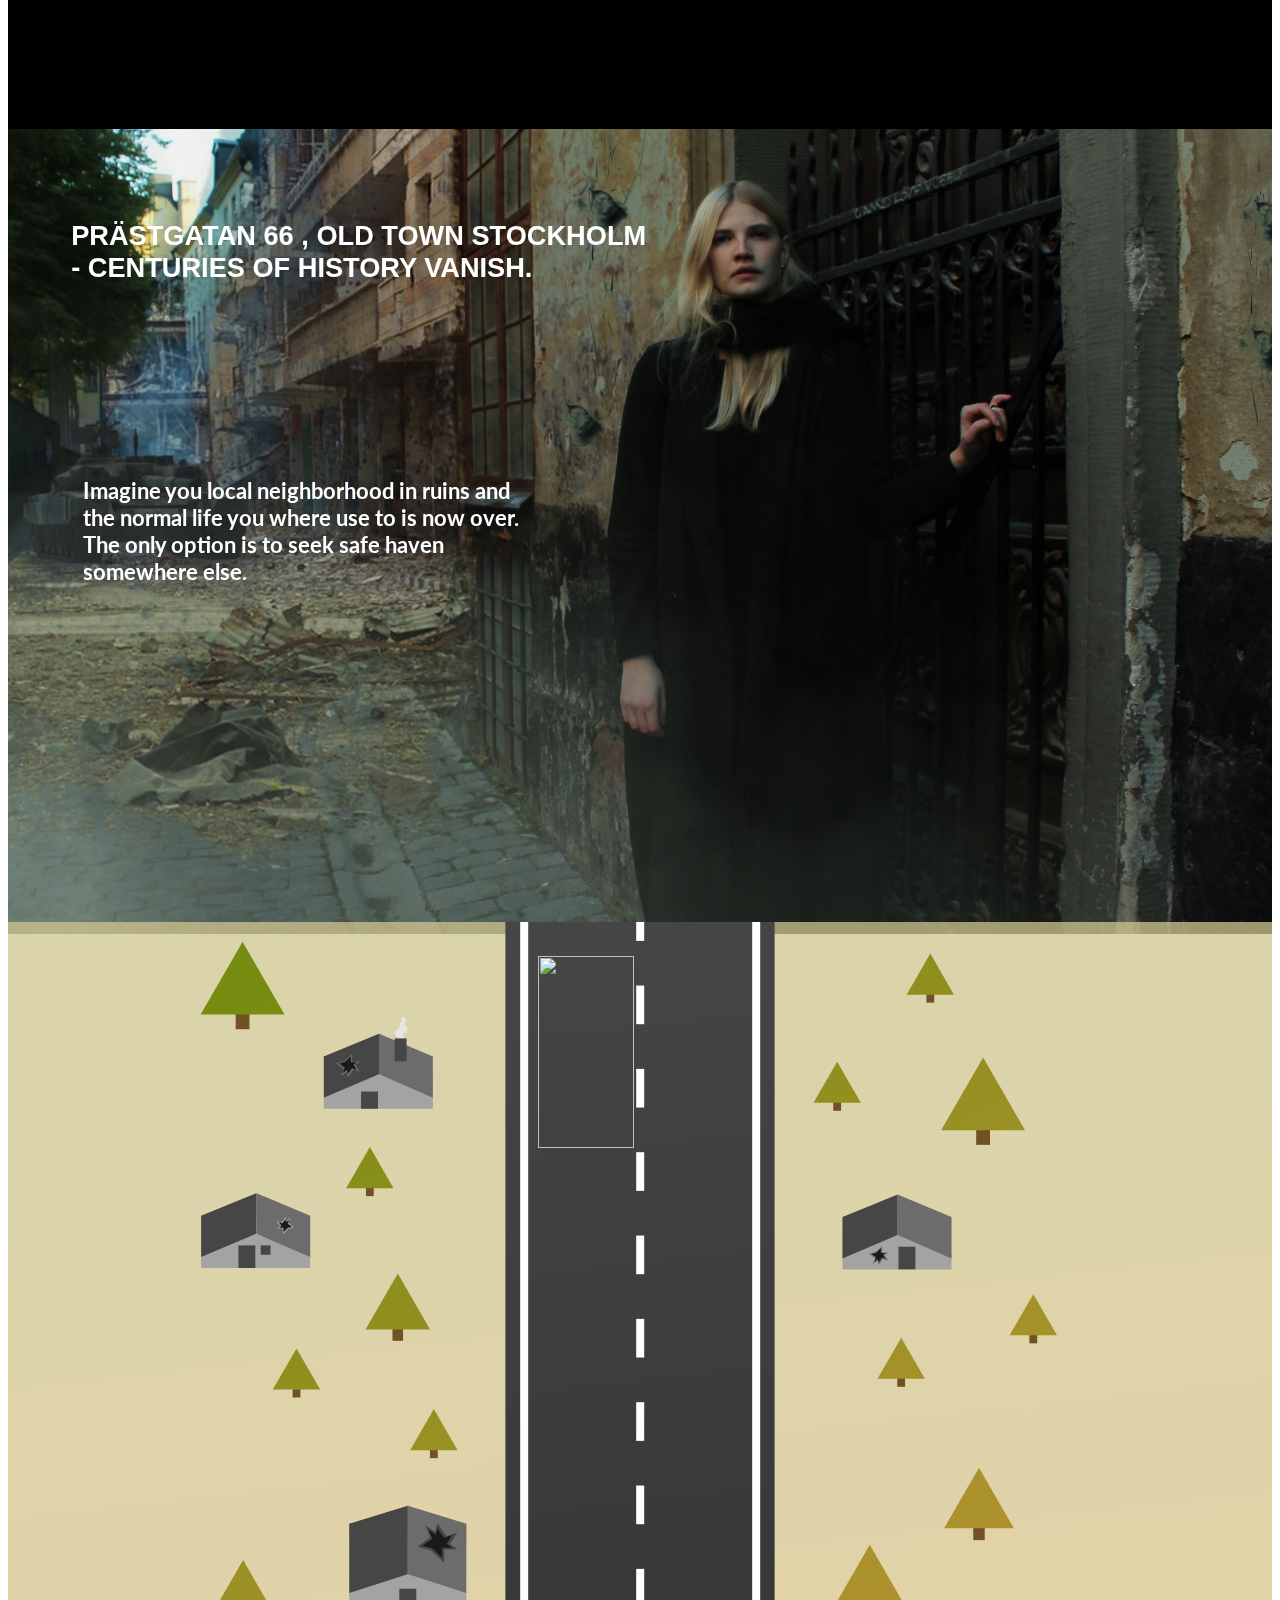
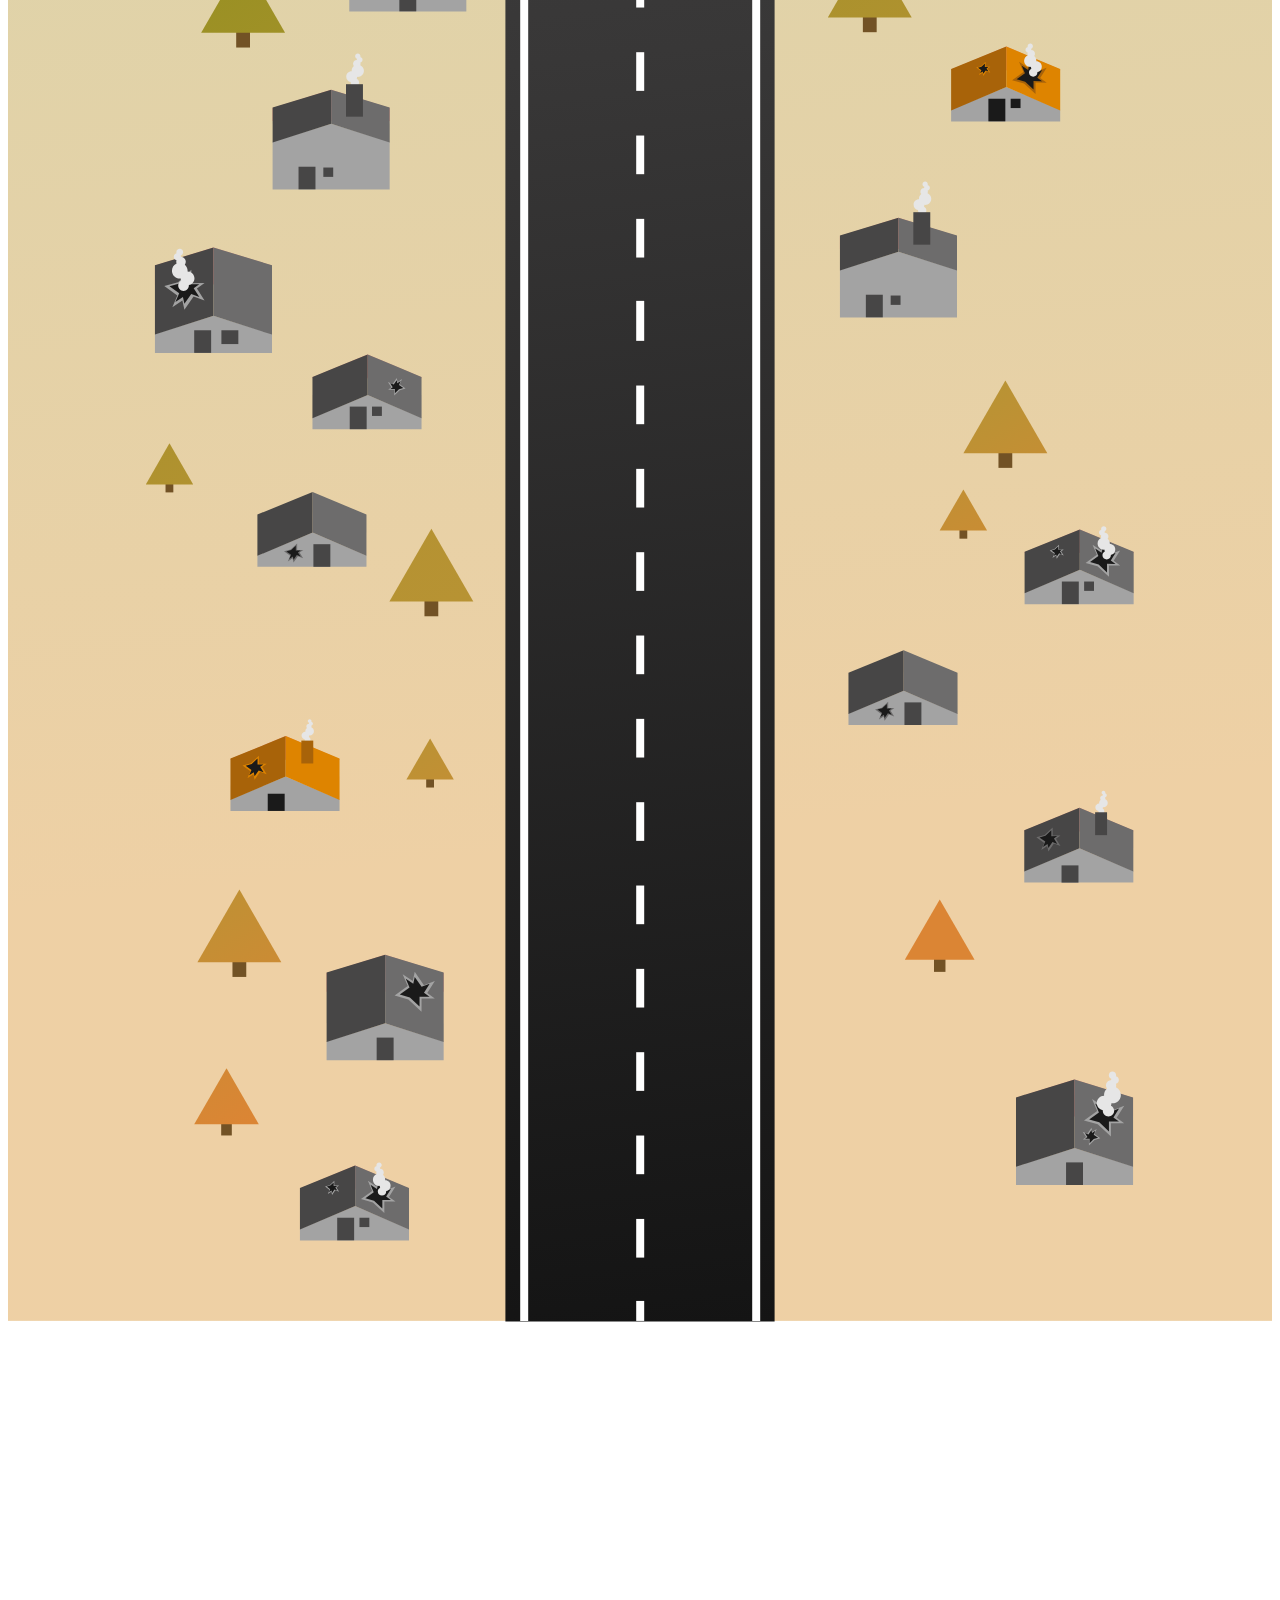
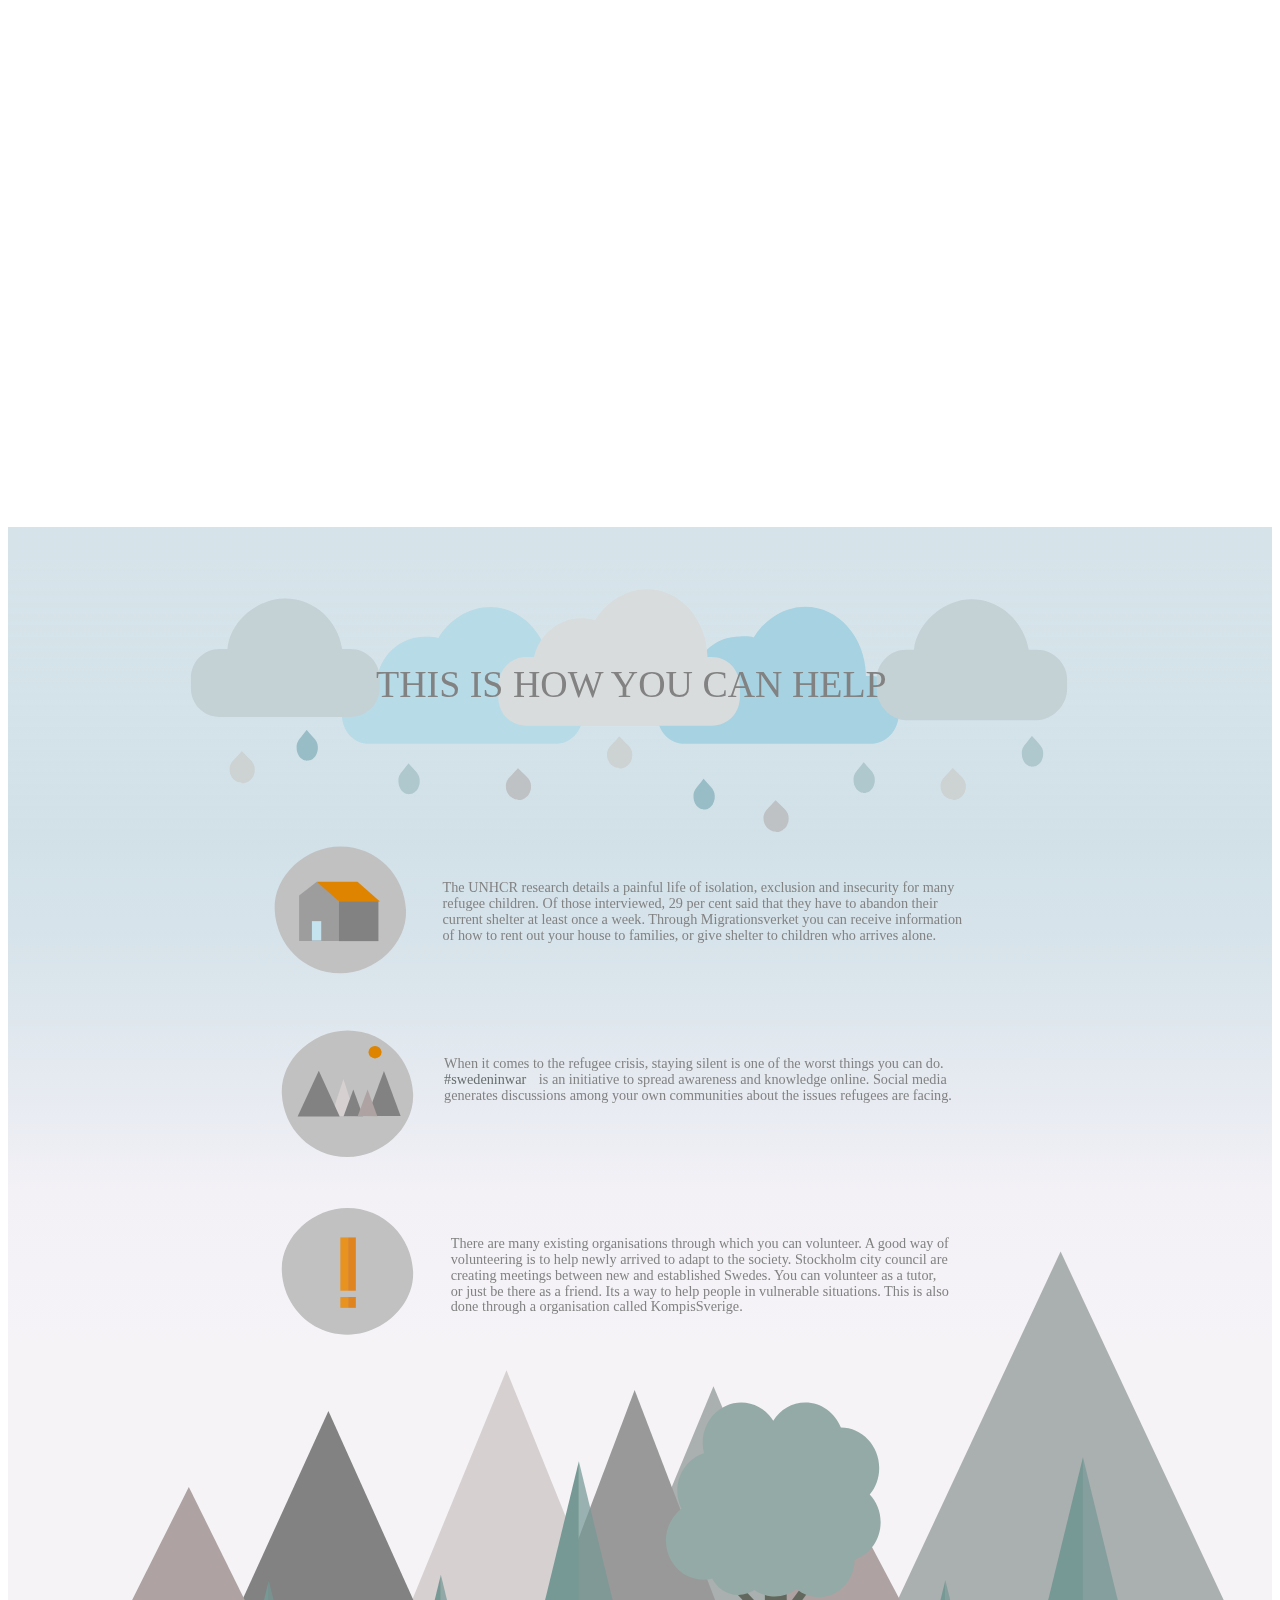
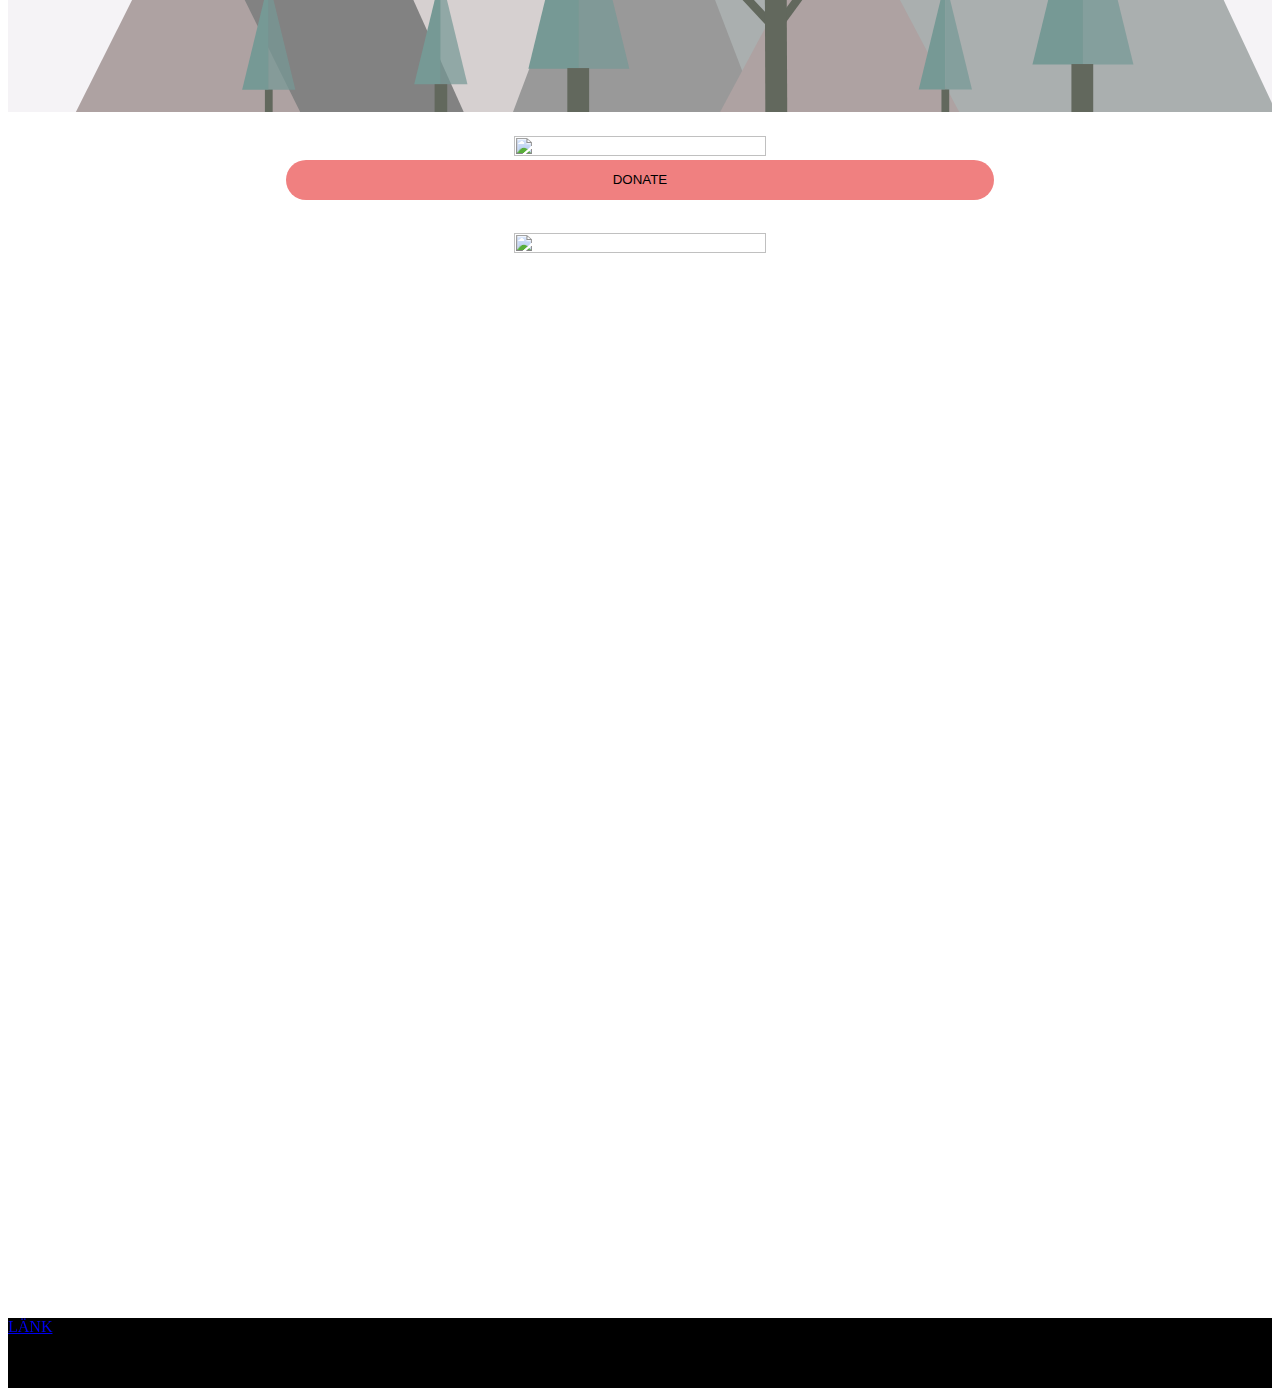
==== commit 469c604a: "8.0" ====
--- a/unicorns.html
+++ b/unicorns.html
@@ -72,9 +72,9 @@
          <div class="container">
           <div class="refugee">
           
-            <h2>PRÄSTGATAN 66 , OLD TOWN STOCKHOLM - CENTURIES OF HISTORY VANISH.<h2>
+            <h2>PRÄSTGATAN 66 , OLD TOWN STOCKHOLM <br>- CENTURIES OF HISTORY VANISH.<h2>
             <p>Imagine you local neighborhood in ruins and
-the normal life you where use to is now over.<br>
+the normal life you where use to is now over.
 The only option is to seek safe haven somewhere else.</p>
 
           </div>
@@ -158,7 +158,7 @@
         ++quoteIndex;
         quotes.eq(quoteIndex % quotes.length)
             .fadeIn(2000)
-            .delay(4000)
+            .delay(5000)
             .fadeOut(2000, showNextQuote);
     }
 
--- a/css/main.css
+++ b/css/main.css
@@ -71,7 +71,7 @@
 .h2 {
   font-size: 1.5rem;
   text-align: center;
-  margin-top: 9rem;
+  margin-top: 12rem;
   font-family: 'Montserrat', sans-serif;
   font-weight: 400;
 }
@@ -81,15 +81,15 @@
 }
 
 .refugee h2 {
-  font-size: 1.3rem;
-  padding-top: 2%;
+  font-size: 1.7rem;
+  padding-top: 8%;
 }
 .refugee p {
   width: 40%;
   float: left;
   margin-left: 1%;
-  font-size:1.1rem;
-  padding-top: 10%
+  font-size:1.4rem;
+  padding-top: 5%
   
 }
 
@@ -173,7 +173,7 @@
 
 .blackarea {
   background-color: black;
-  height: 250px;
+  height: 850px;
   margin-bottom: -2%;
 }
 
@@ -480,33 +480,39 @@
   
 }
 
-}
-
-
-
-
-
-
-
-
-
-
-
-
-
-
-
-
-
-
-
-
-
-
-
-
-
-
-
-
-
+.blackarea {
+  background-color: black;
+  height: 650px;
+  margin-bottom: -2%;
+}
+
+}
+
+
+
+
+
+
+
+
+
+
+
+
+
+
+
+
+
+
+
+
+
+
+
+
+
+
+
+
+
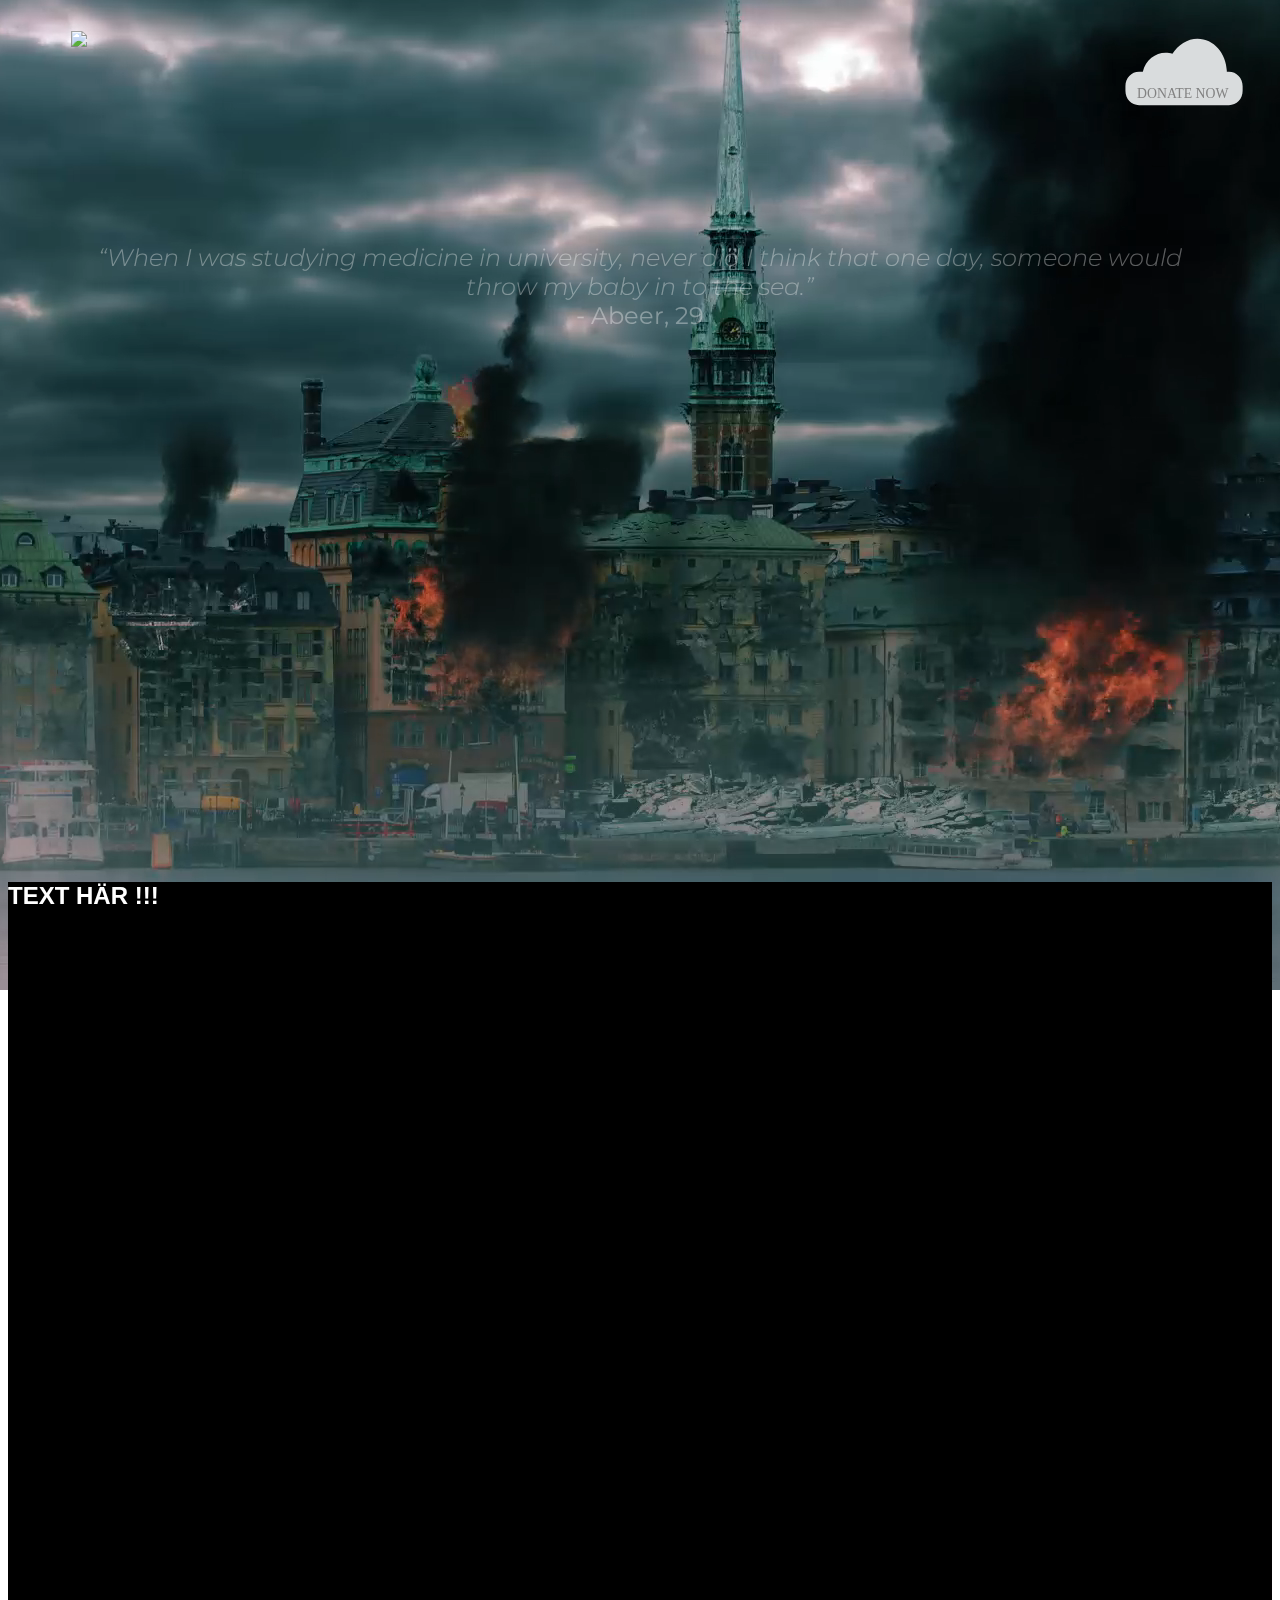
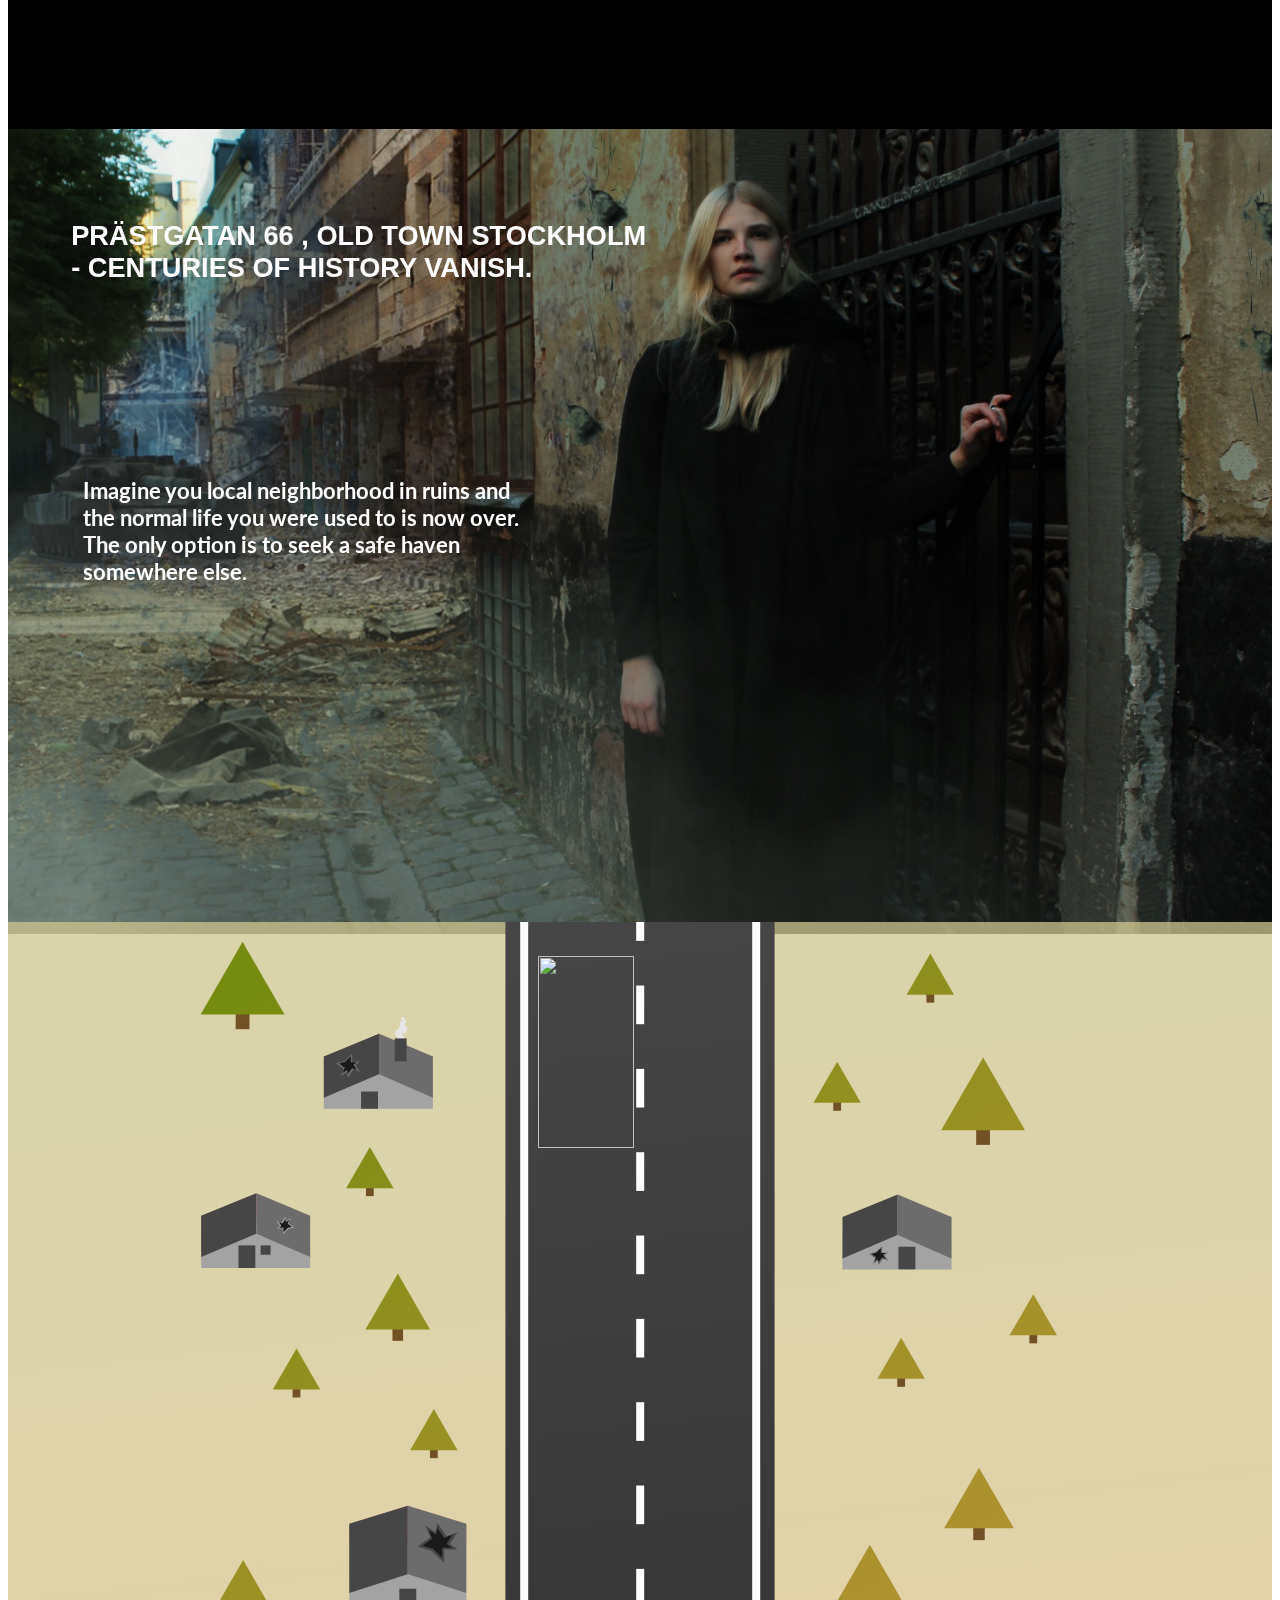
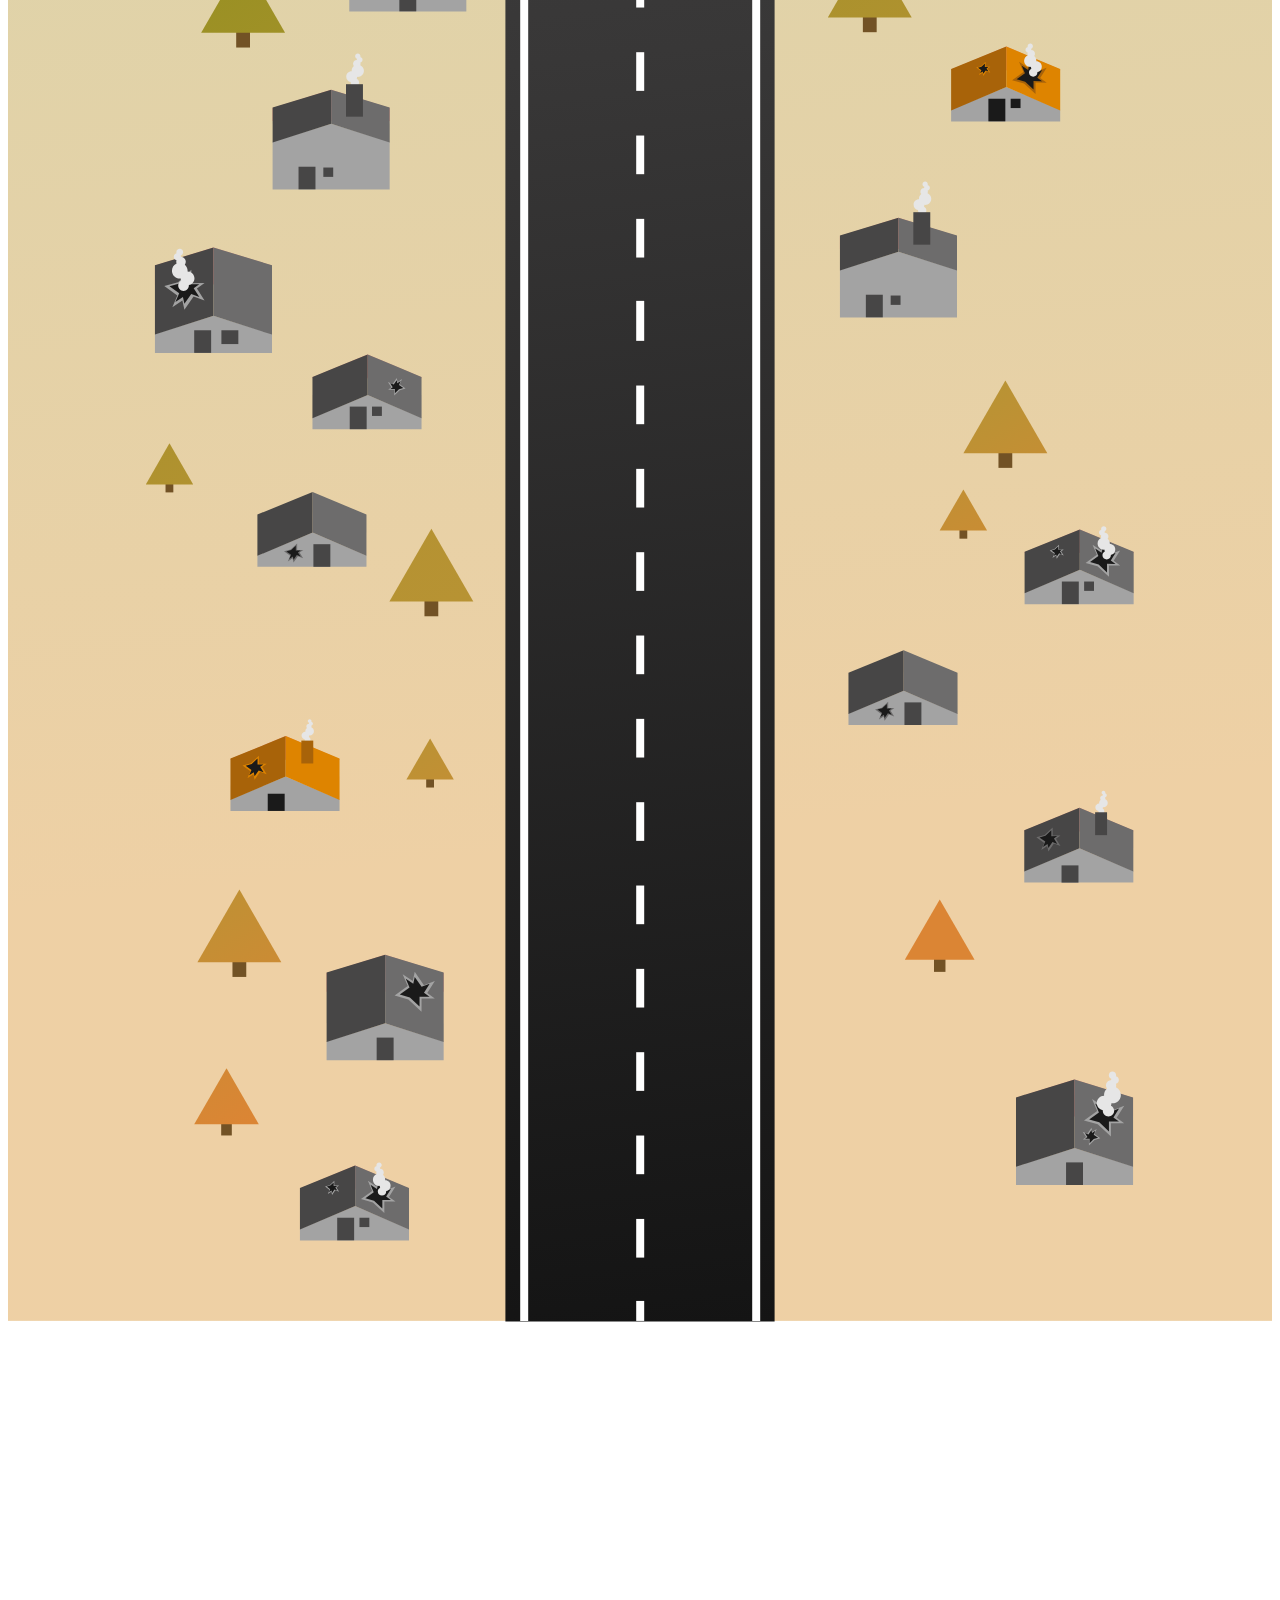
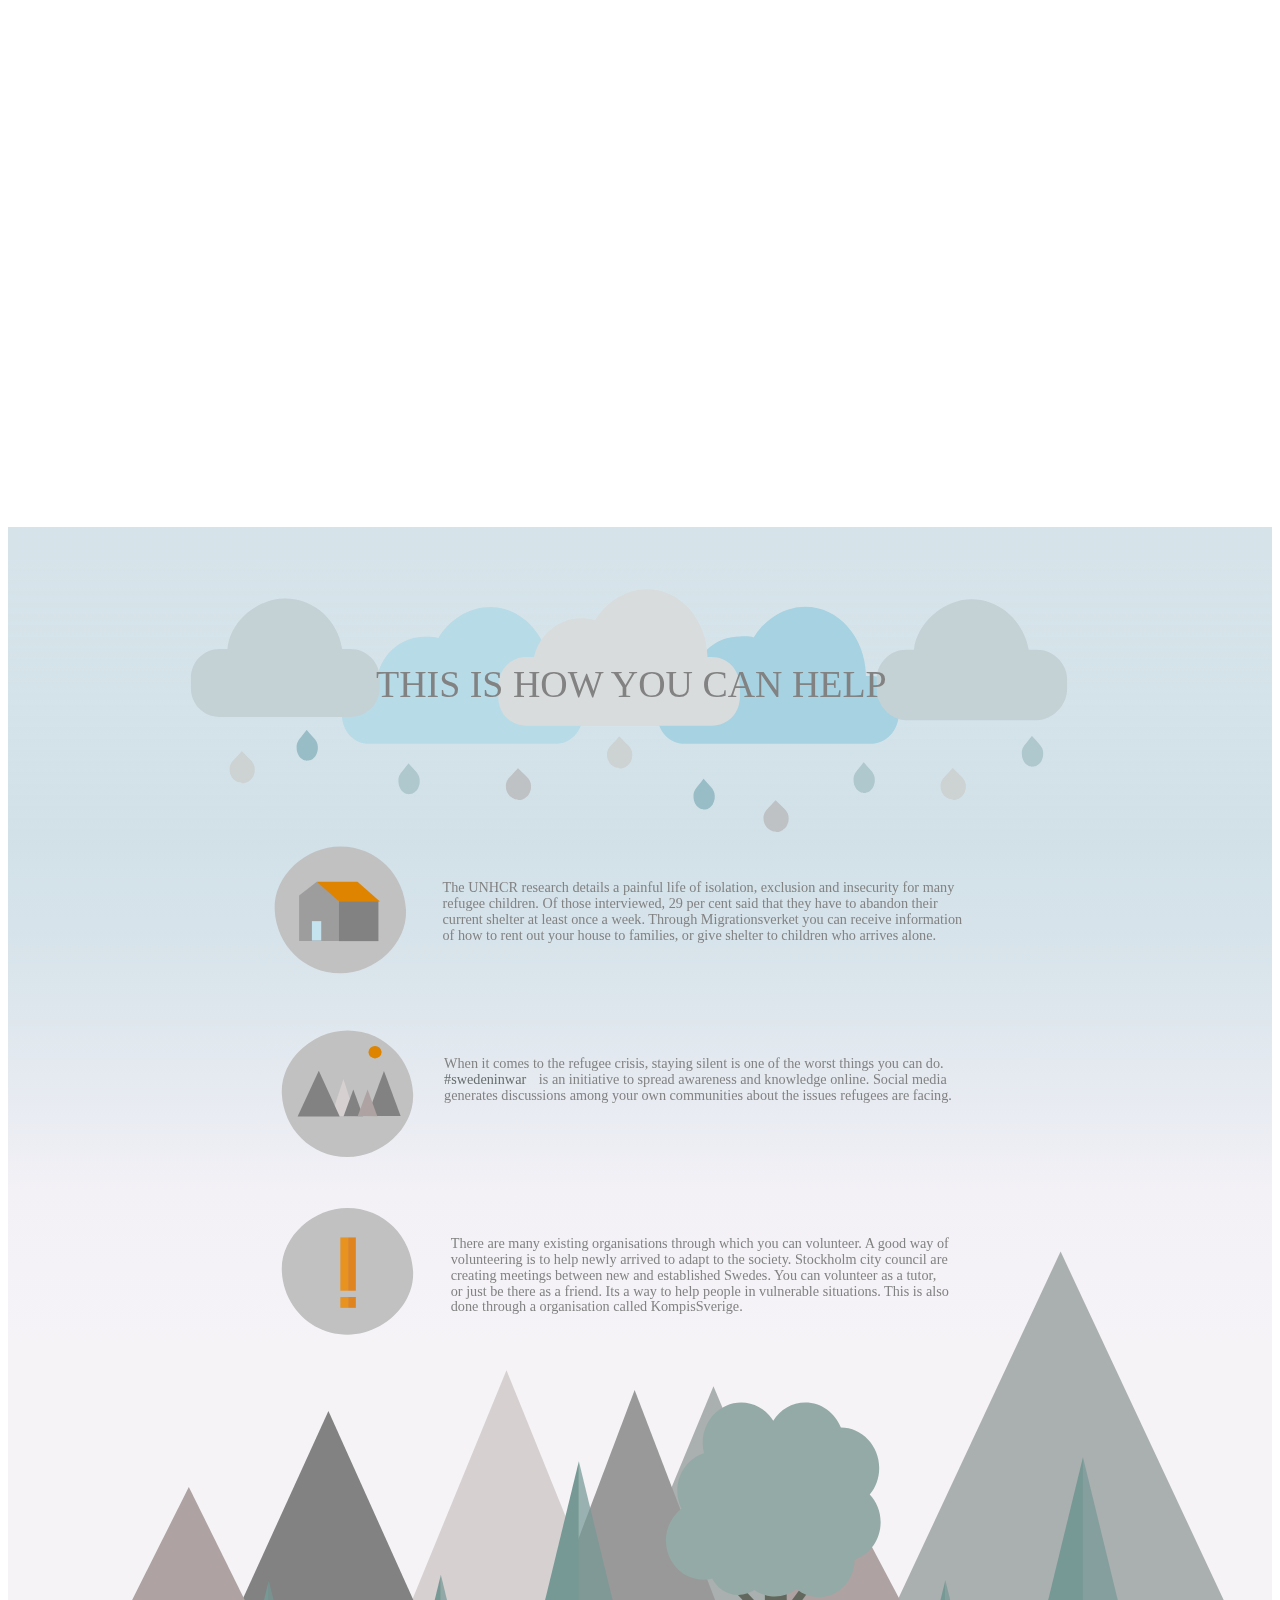
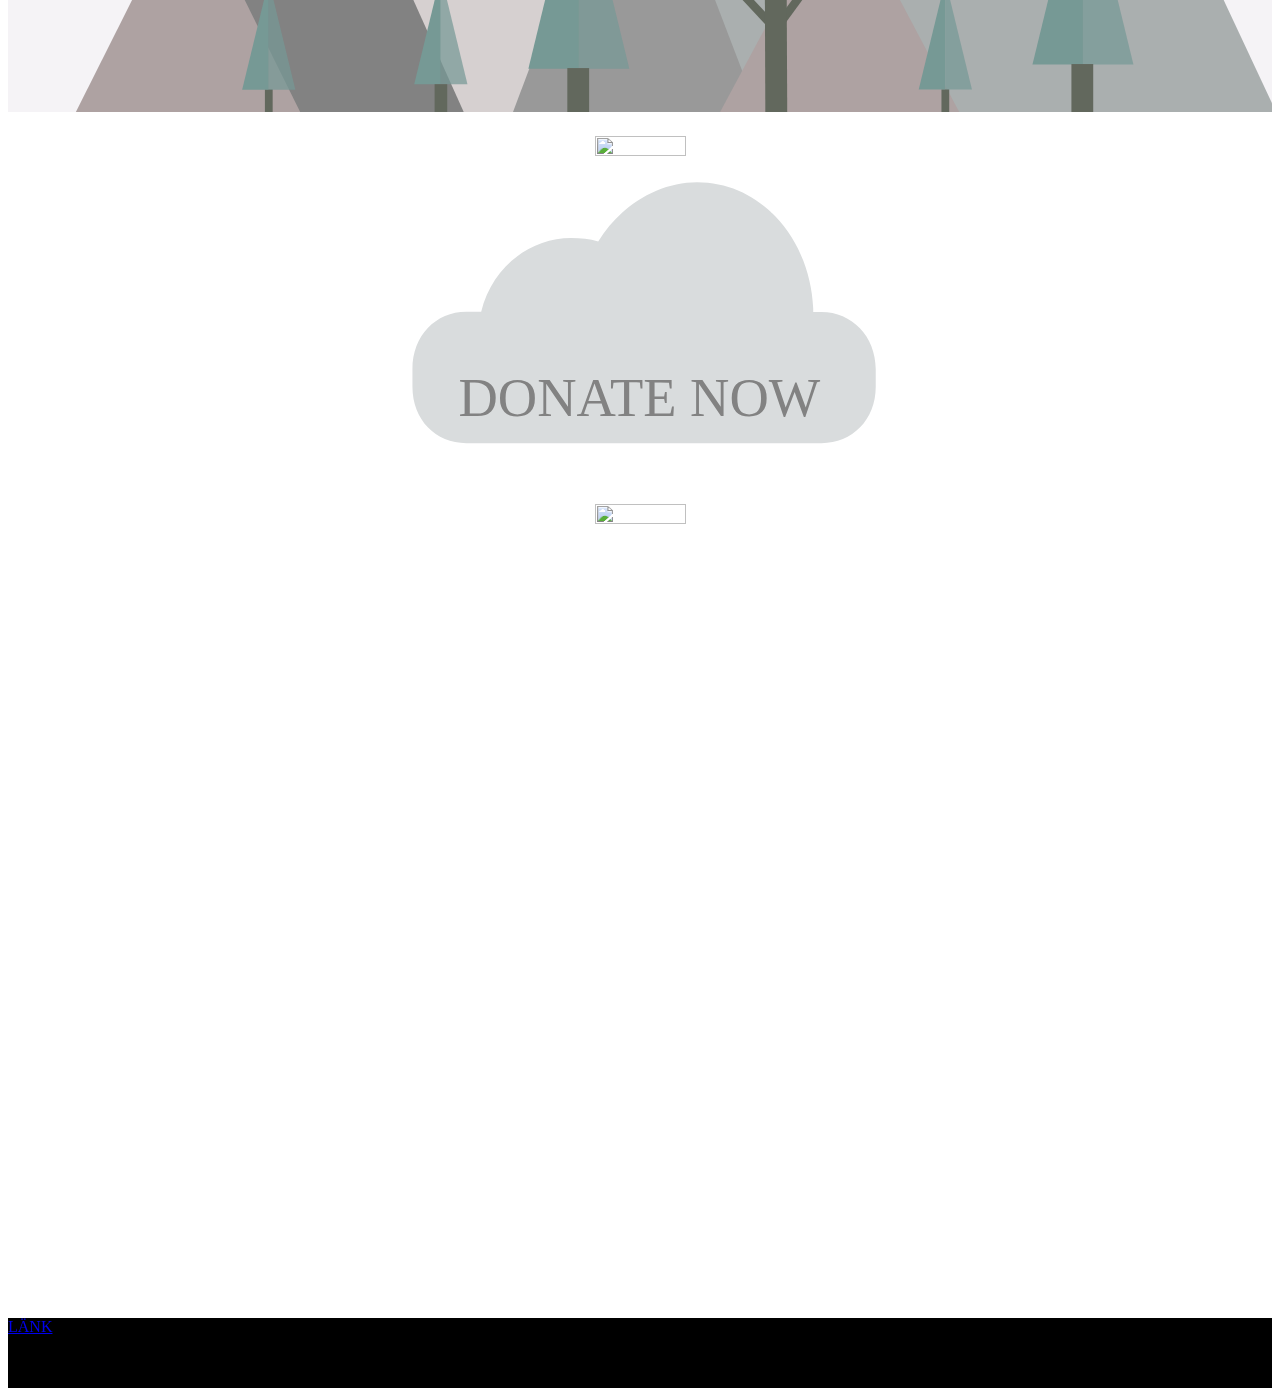
==== commit 94b870e6: "8.1.0" ====
--- a/unicorns.html
+++ b/unicorns.html
@@ -52,12 +52,16 @@
 </i><br>- Aziz, 23</h2>
 <h2 class="h2 quotes"><i>“We had food and water for the first 15 days. Then we drank sea water and tried to catch fish. Still, two men died and their bodies were thrown into the sea.”
 </i><br>- Siva, 24</h2>
+<h2 class="h2 quotes"><i>"I fled my country to find freedom – only to find myself in a more horrific situation."
+</i><br>- Iftu, 15</h2>
            <video autoplay loop muted poster="img/stock.jpg" id="background">
             <source src="img/war.mp4" type="video/mp4">
            </video>
            <div class="backgroundvideo1"></div>
         </div>
         </div>
+
+
 
 
         <div class="blackarea">
@@ -74,8 +78,8 @@
           
             <h2>PRÄSTGATAN 66 , OLD TOWN STOCKHOLM <br>- CENTURIES OF HISTORY VANISH.<h2>
             <p>Imagine you local neighborhood in ruins and
-the normal life you where use to is now over.
-The only option is to seek safe haven somewhere else.</p>
+the normal life you were used to is now over.
+The only option is to seek a safe haven somewhere else.</p>
 
           </div>
         
@@ -101,10 +105,10 @@
          <div class="container">
          
          <div class="containergoth">
-           <h2> KUNGSSPORTSAVENYEN 10, 411 36 GOTHENBURG</h2>
-            <p>You now have to leave Sweden due to the dangoures cituation.<br>This may not be the reality for you, but it is for many.</p>
-            <br>
-            <p> This is how you can help </p>
+           <h3> KUNGSSPORTSAVENYEN 10, 411 36 GOTHENBURG</h3><h3 class="h3">-The center of Sweden's second biggest city: GONE</h3>
+            <p>You arrive to what once was a lively street full of bars, restaurants and entertainment, but are instead met with a sight of dust, rubble and ruins. The quick realisation that there is no safe haven left hits you and the option of fleeing the country is your only choice.<br><br>This may not be your reality but it is for many.</p>
+          
+           
         </div>
     </div>
  </div>      
@@ -118,9 +122,11 @@
           <br>
            <h2 id="three"></h2>
             <img src="img/flykt.jpg">
-             <button class="button1"> DONATE</button>
-         </div> 
+                      </div> 
+                      <a href="#three" class="button1"><img src="img/donate.svg"></a>
+
         <div class="container40b">
+
         <img src="img/busstop.svg">
 
         </div>
--- a/css/main.css
+++ b/css/main.css
@@ -39,6 +39,14 @@
 h1,h2,h3,h4,h5,h6 {
  font-family: 'Montserrat', sans-serif;  
 }
+h3 {
+  font-size: 2rem;
+}
+
+.h3 {
+  font-size: 1.5rem;
+  margin-top: -2rem;
+}
 
 /* vilken font family på vanlig text */
 p {
@@ -52,14 +60,16 @@
 }
 
 .myButton {
-width: 10rem;
-height: 10rem;
+width: 8rem;
+height: 8rem;
+font-family:'Lato', sans-serif;
 }
 
 .donatenow a {
   float:right;
   margin-right: 2%;
   margin-top: 2%;
+  font-family:'Lato', sans-serif;
 }
 
 .logo {
@@ -124,8 +134,8 @@
 
 
 .container40b img {
- height: 50%;
-  width: 50%;
+ height: 30%;
+  width: 30%;
 }
 
 
@@ -142,18 +152,14 @@
   }
 
 
-.button1 {
-    background-color: lightcoral;
-    transition: all 0,4s;
-    outline: none;
-    border-radius: 100px;
-    border:none;
-    width: 70%;
+.button1 img {
+    width: 40%;
+    
     color:black;
-    margin-left: 15%;
-    margin-right: 15%;
+    margin-left: 30%;
+    margin-right: 30%;
     margin-bottom: 2%;
-    height: 3em;
+  
 }
 
 .button1:hover {
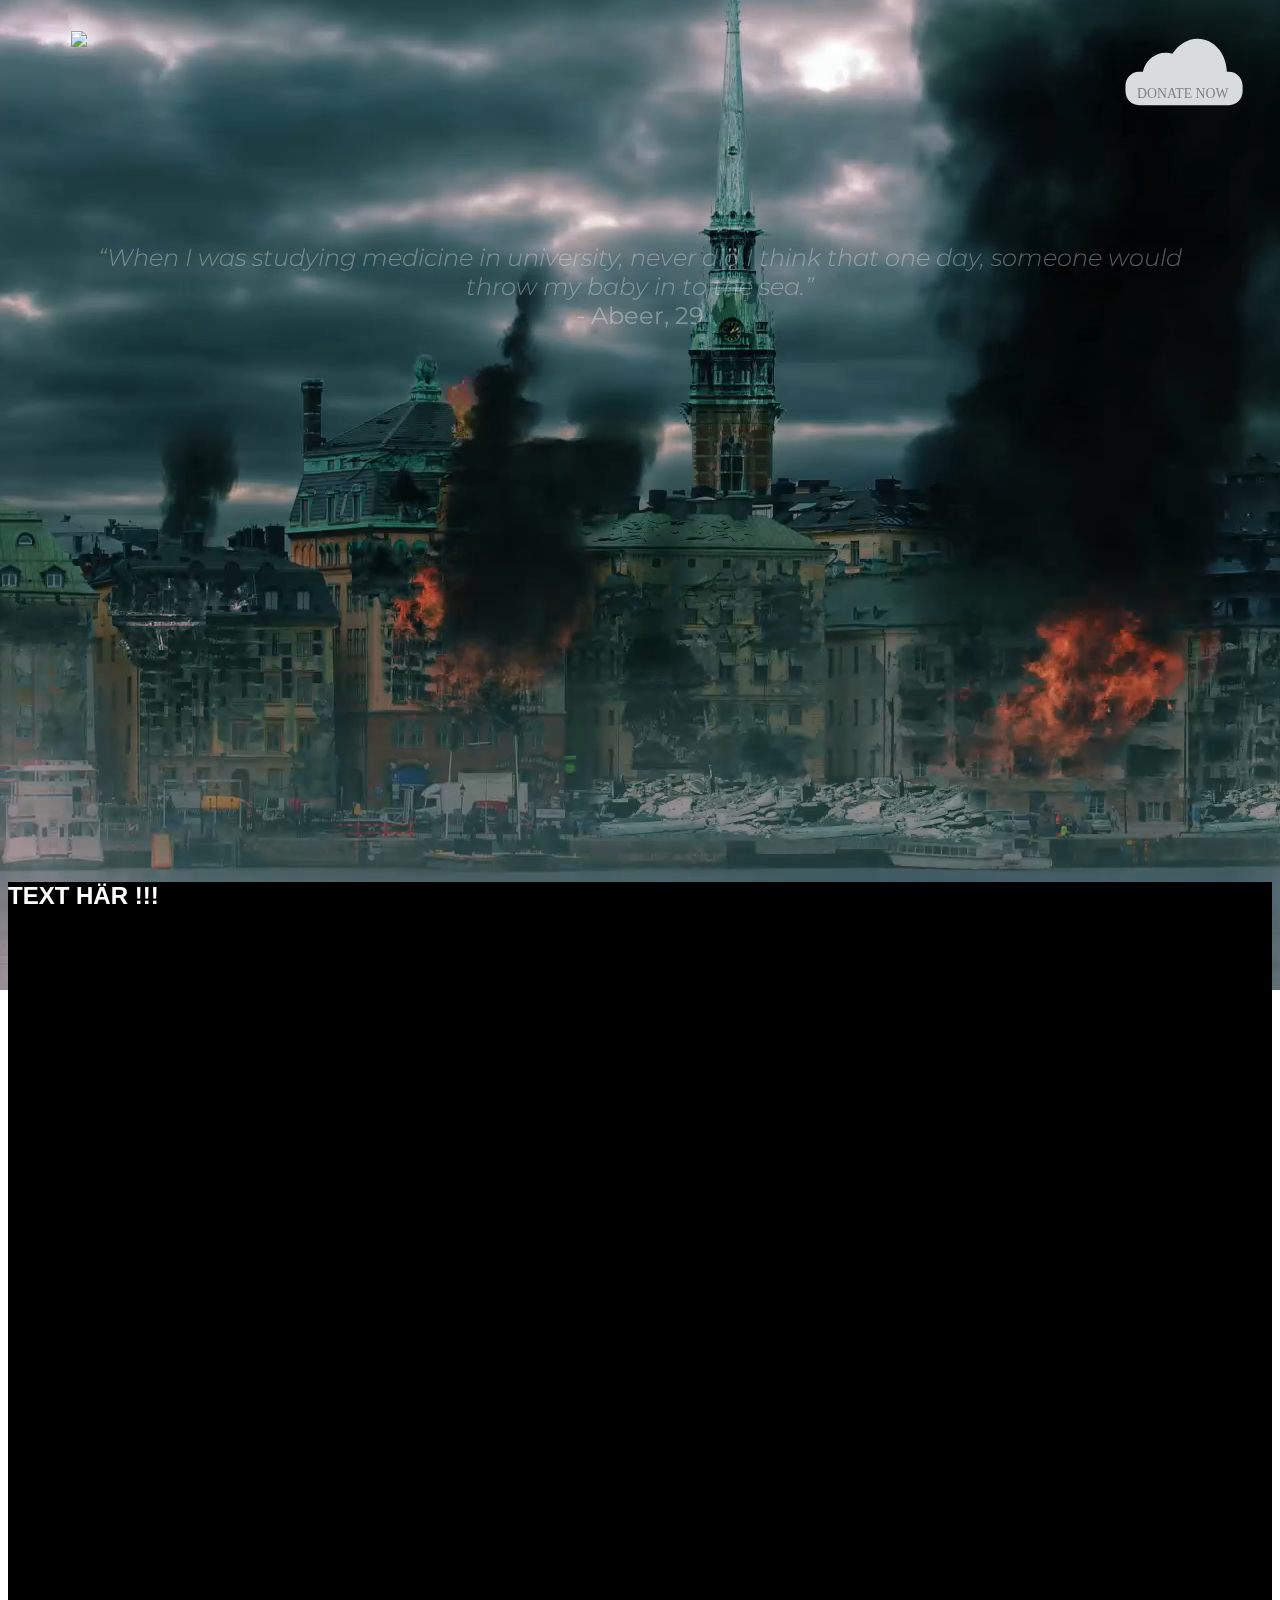
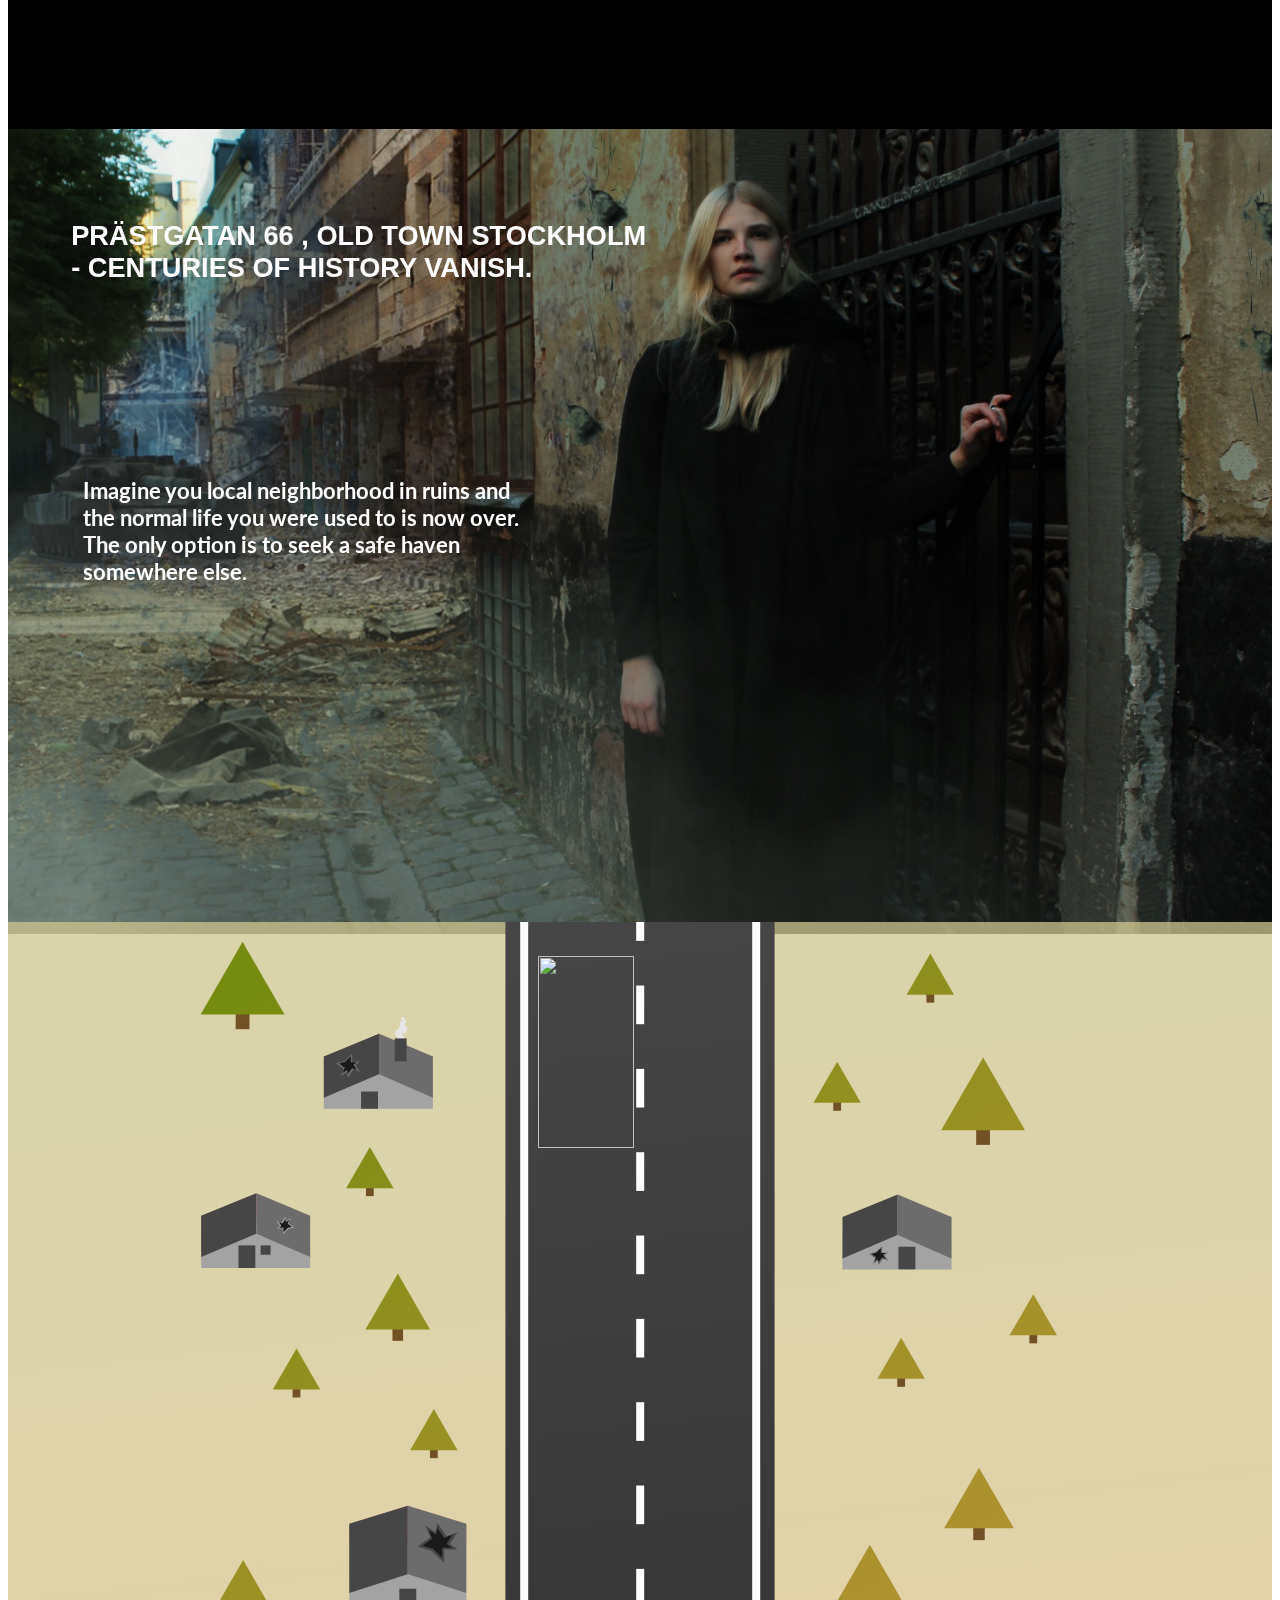
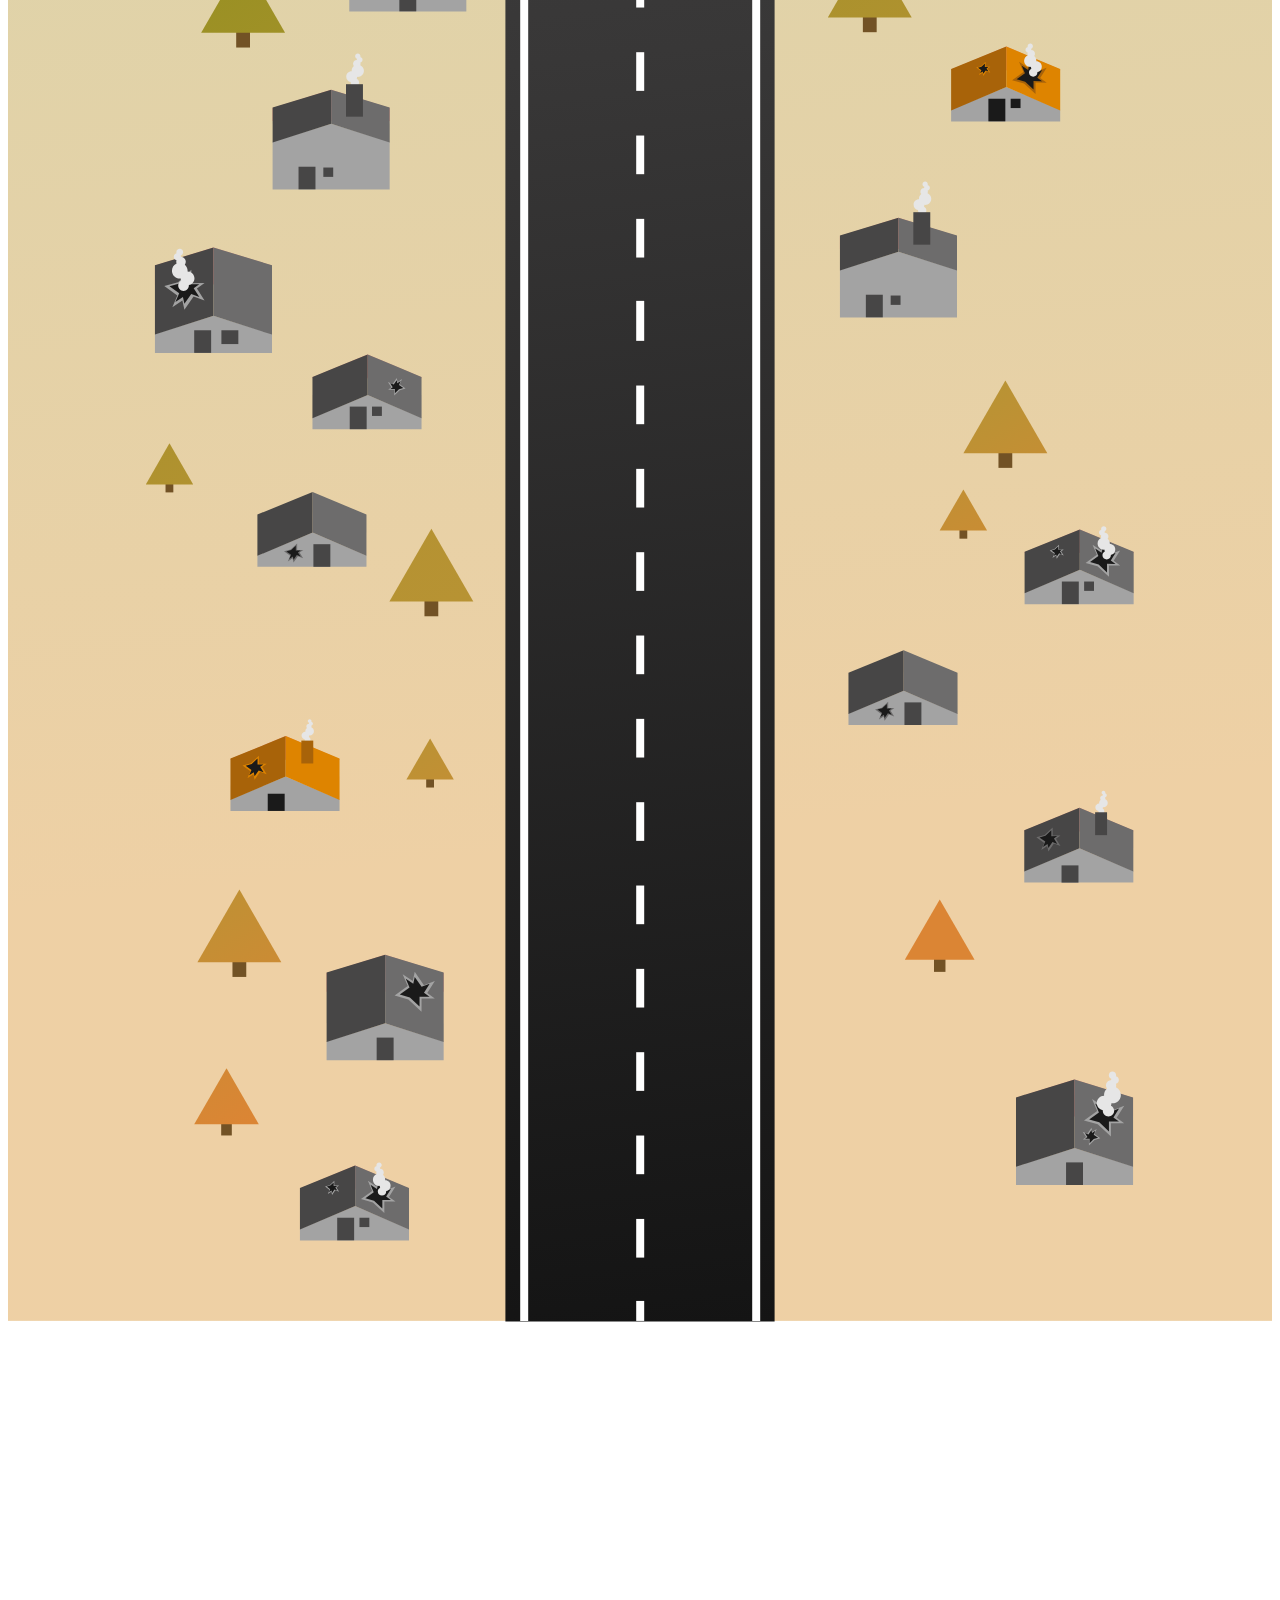
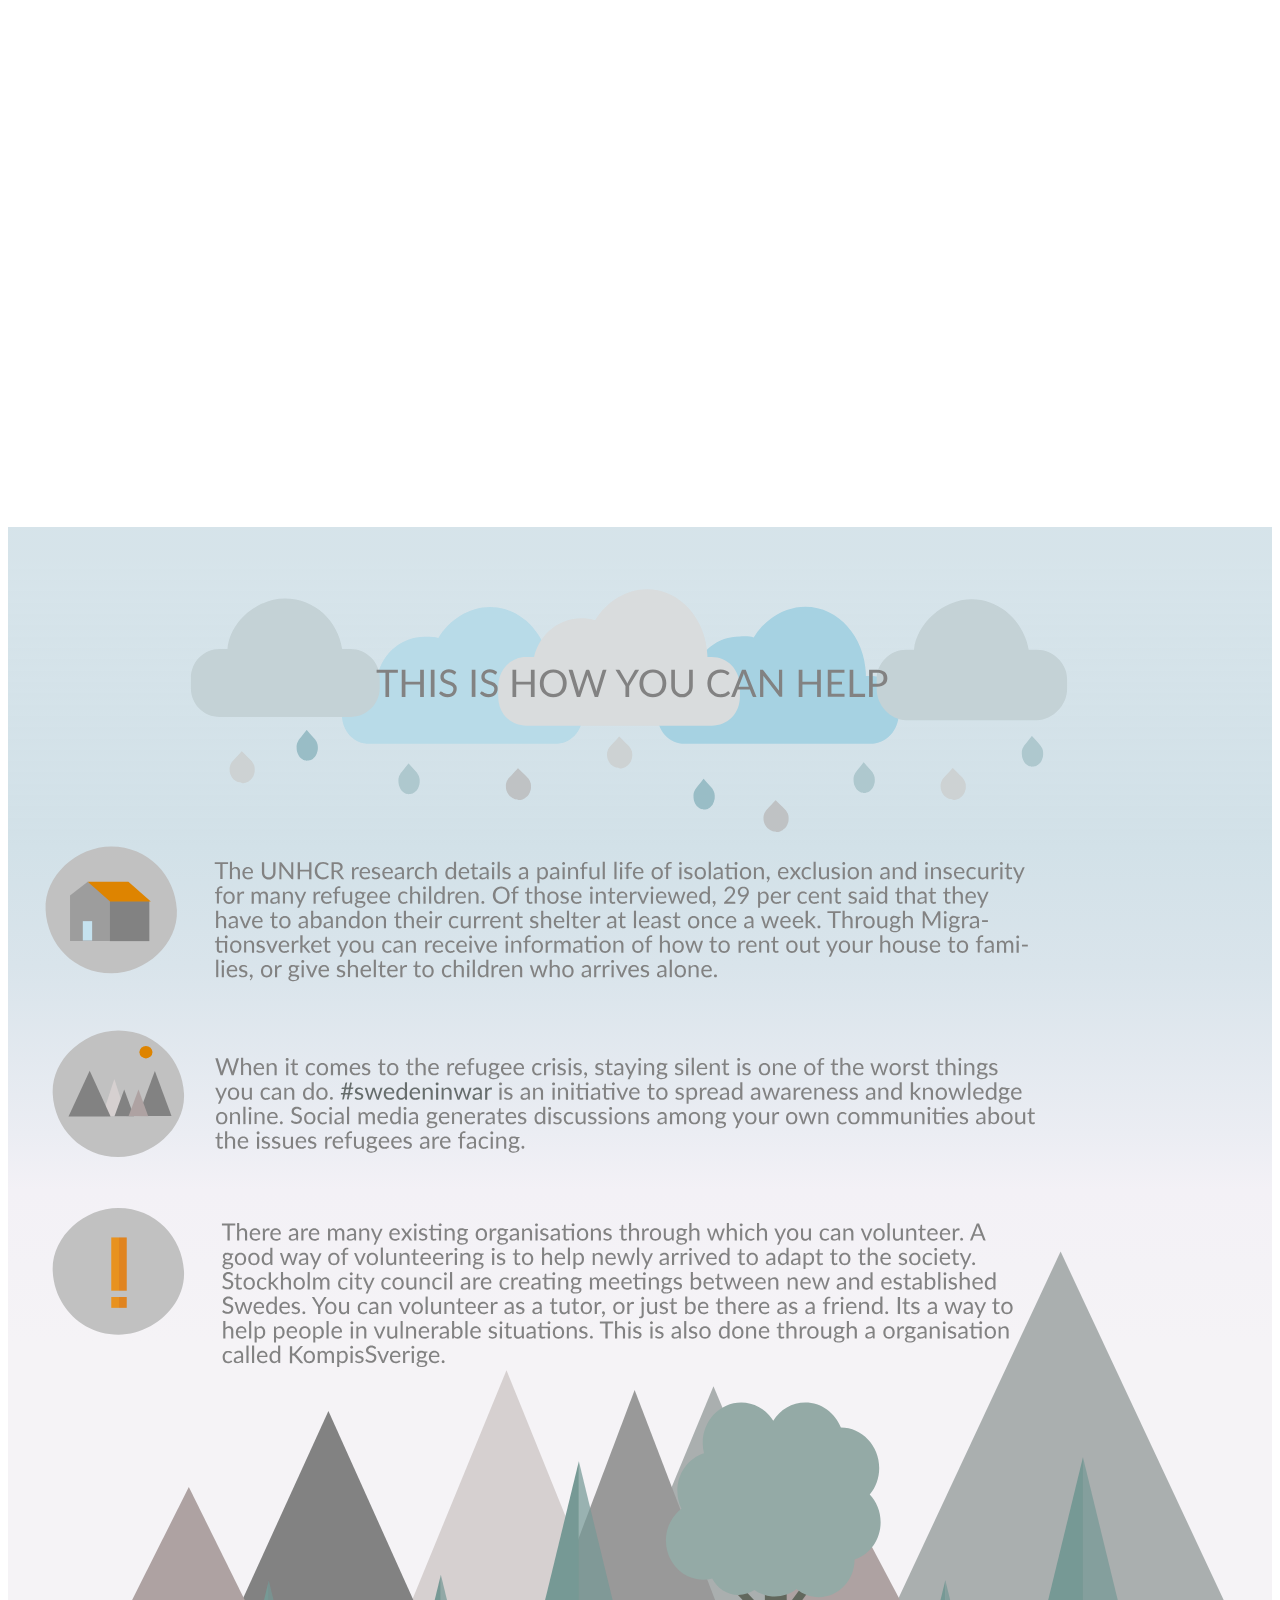
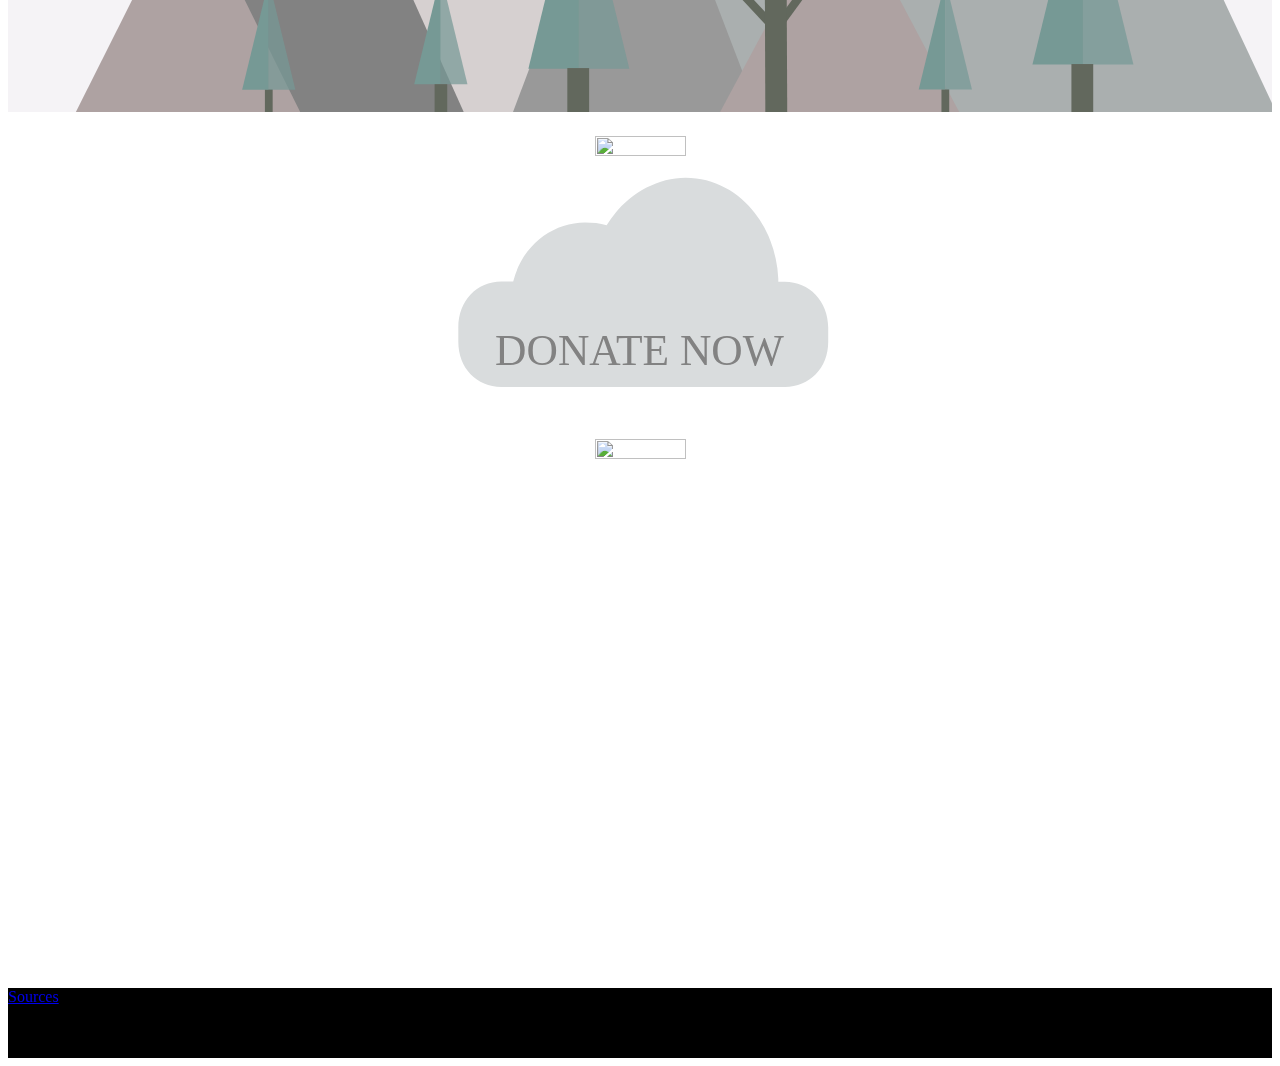
==== commit 255567be: "10" ====
--- a/unicorns.html
+++ b/unicorns.html
@@ -114,7 +114,7 @@
  </div>      
 
         
-         <img src="img/list.svg">
+         <img src="img/list10.svg">
          <div class="donationinfo">
         
            
@@ -122,8 +122,9 @@
           <br>
            <h2 id="three"></h2>
             <img src="img/flykt.jpg">
+            <a href="#three" class="button1"><img src="img/donate.svg"></a>
                       </div> 
-                      <a href="#three" class="button1"><img src="img/donate.svg"></a>
+                      
 
         <div class="container40b">
 
@@ -132,7 +133,7 @@
         </div>
       </div>
          <div class="footer">
-           <a href="#">LÄNK</a>
+           <a href="#">Sources</a>
          </div>
     <footer>         
 <script src="https://ajax.googleapis.com/ajax/libs/jquery/2.1.3/jquery.min.js"></script>
--- a/css/main.css
+++ b/css/main.css
@@ -140,14 +140,10 @@
 
 
 
-
-
 .bus img {
     margin-left: 41%;
     margin-right: auto;
     width: 6rem; height: 12em;
-
-    
     z-index: 1;
   }
 
@@ -241,7 +237,7 @@
 	background-color: white;
 	background-position: center;
 background-repeat: no-repeat;
-height: 1220px;
+height: 890px;
 margin-top: -2.4%;
 z-index: 2;
 }
@@ -378,9 +374,24 @@
   background-color: white;
   background-position: center;
 background-repeat: no-repeat;
-height: 700px;
+height: 900px;
 margin-top: -2.4%;
 z-index: 2;
+}
+
+.button1 img {
+    width: 80%;
+    
+    color:black;
+    margin-left: 10%;
+    margin-right: 10%;
+    margin-bottom: 2%;
+  
+}
+
+.container40b img {
+    width: 50%;
+    margin-bottom: 5%;
 }
 
 }
@@ -492,33 +503,57 @@
   margin-bottom: -2%;
 }
 
-}
-
-
-
-
-
-
-
-
-
-
-
-
-
-
-
-
-
-
-
-
-
-
-
-
-
-
-
-
-
+.button1 img {
+    width: 80%;
+    
+    color:black;
+    margin-left: 10%;
+    margin-right: 10%;
+    margin-bottom: 2%;
+  
+}
+
+.container40b img {
+    width: 50%;
+    margin-bottom: 5%;
+}
+
+h3 {
+  font-size: 1.2rem;
+}
+
+.h3 {
+  font-size: 1rem;
+  margin-top: 0;
+}
+
+}
+
+
+
+
+
+
+
+
+
+
+
+
+
+
+
+
+
+
+
+
+
+
+
+
+
+
+
+
+
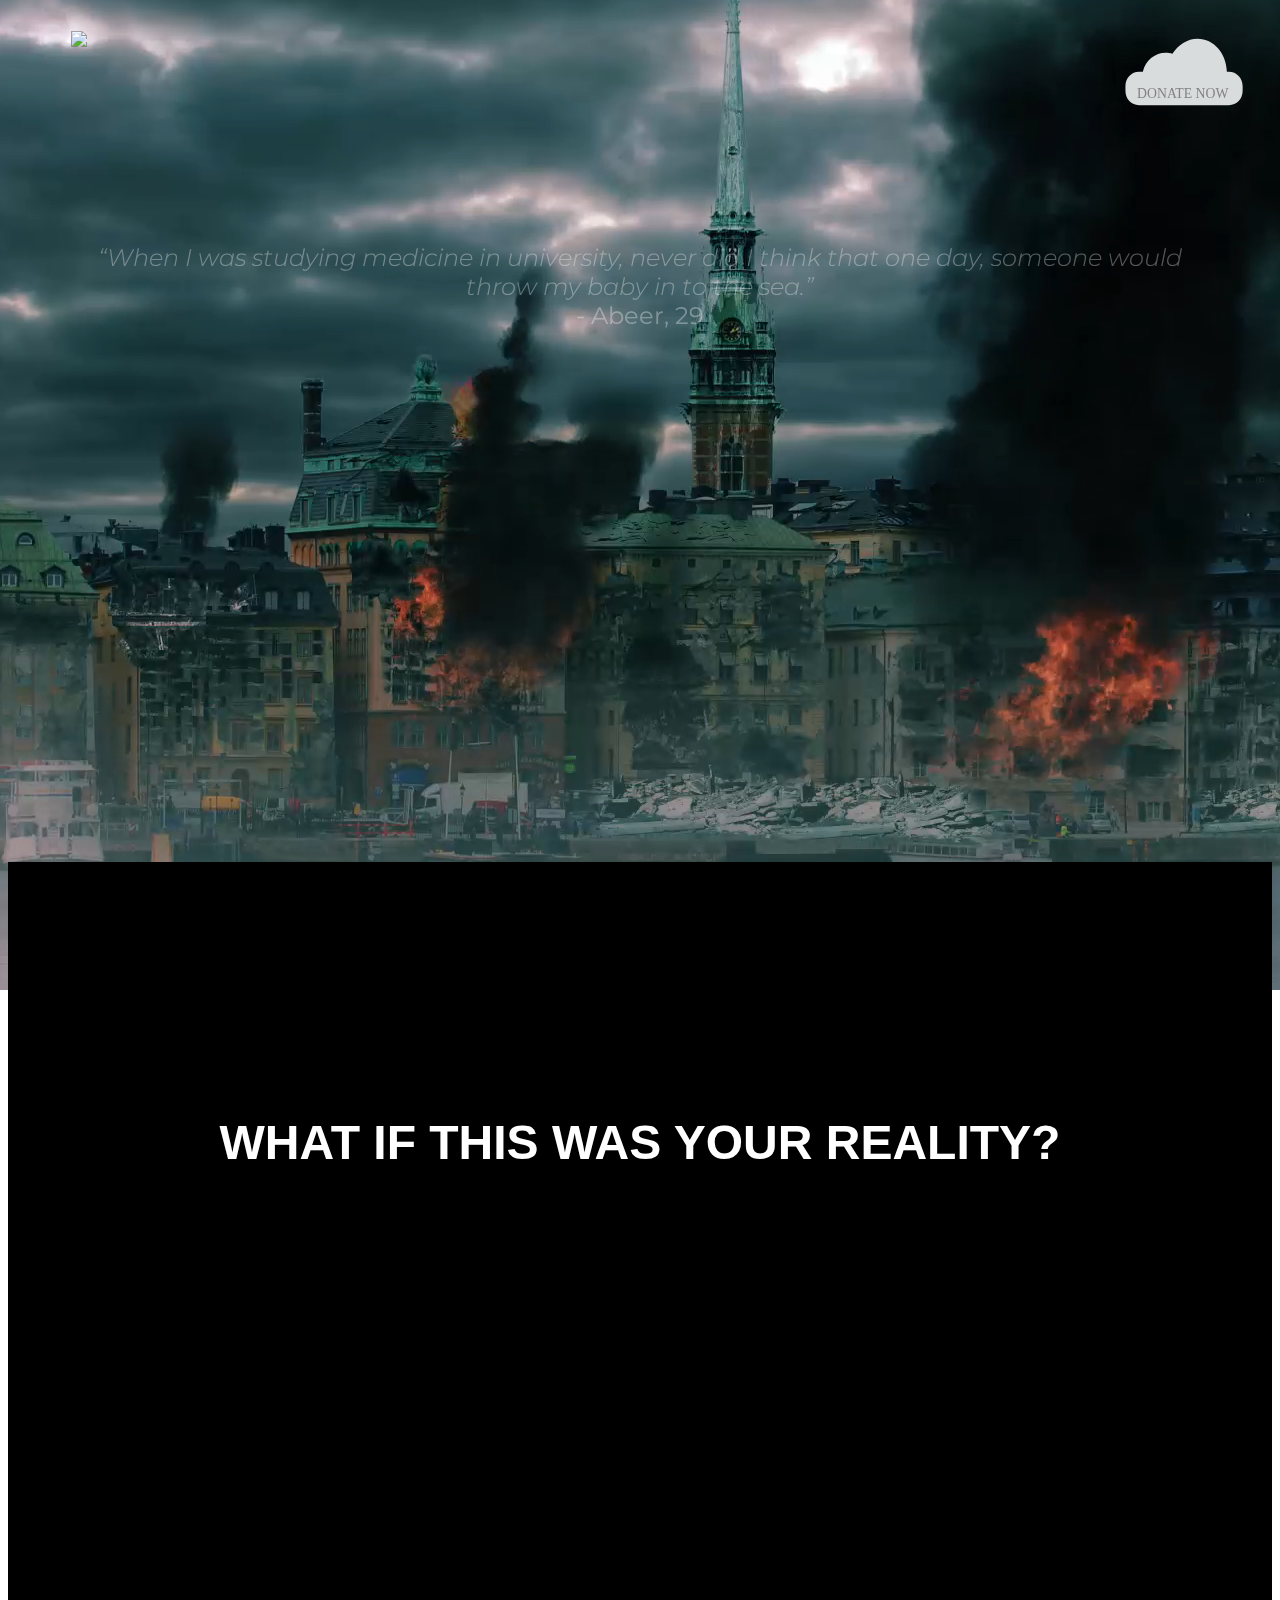
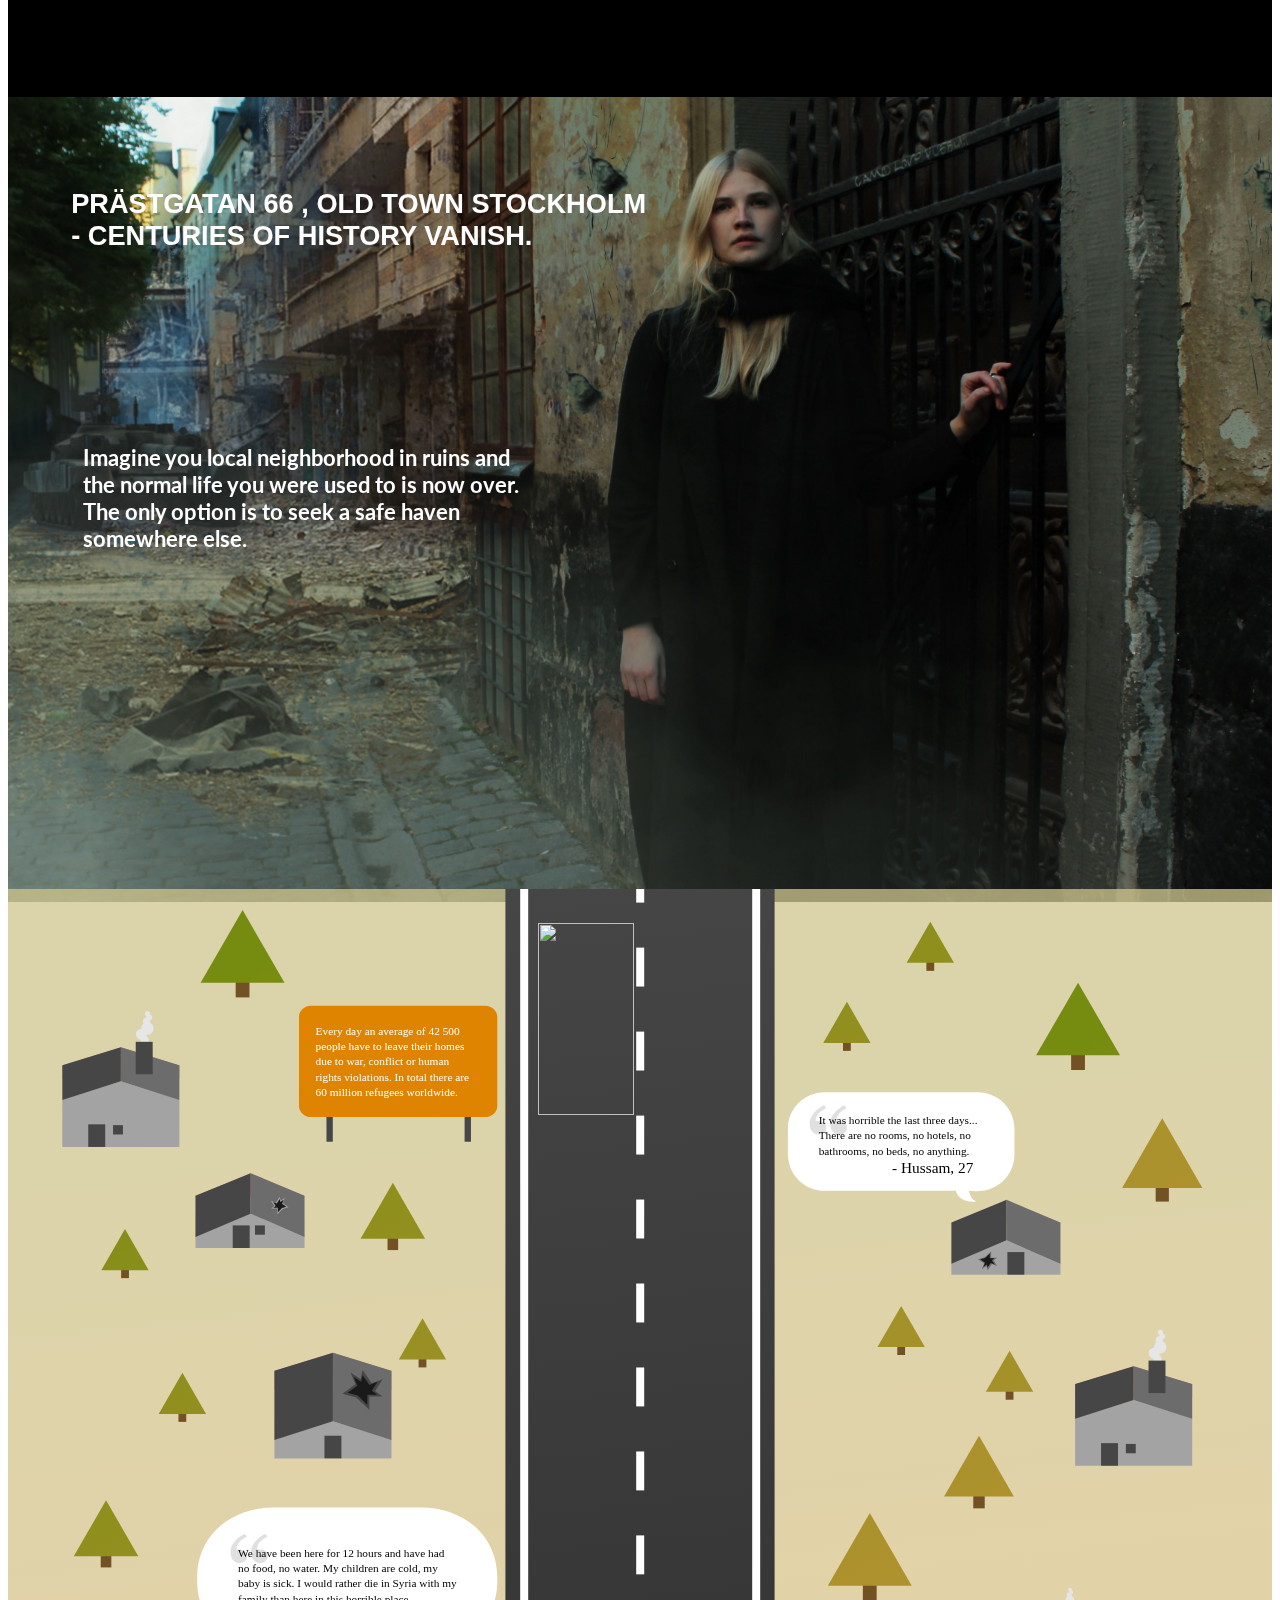
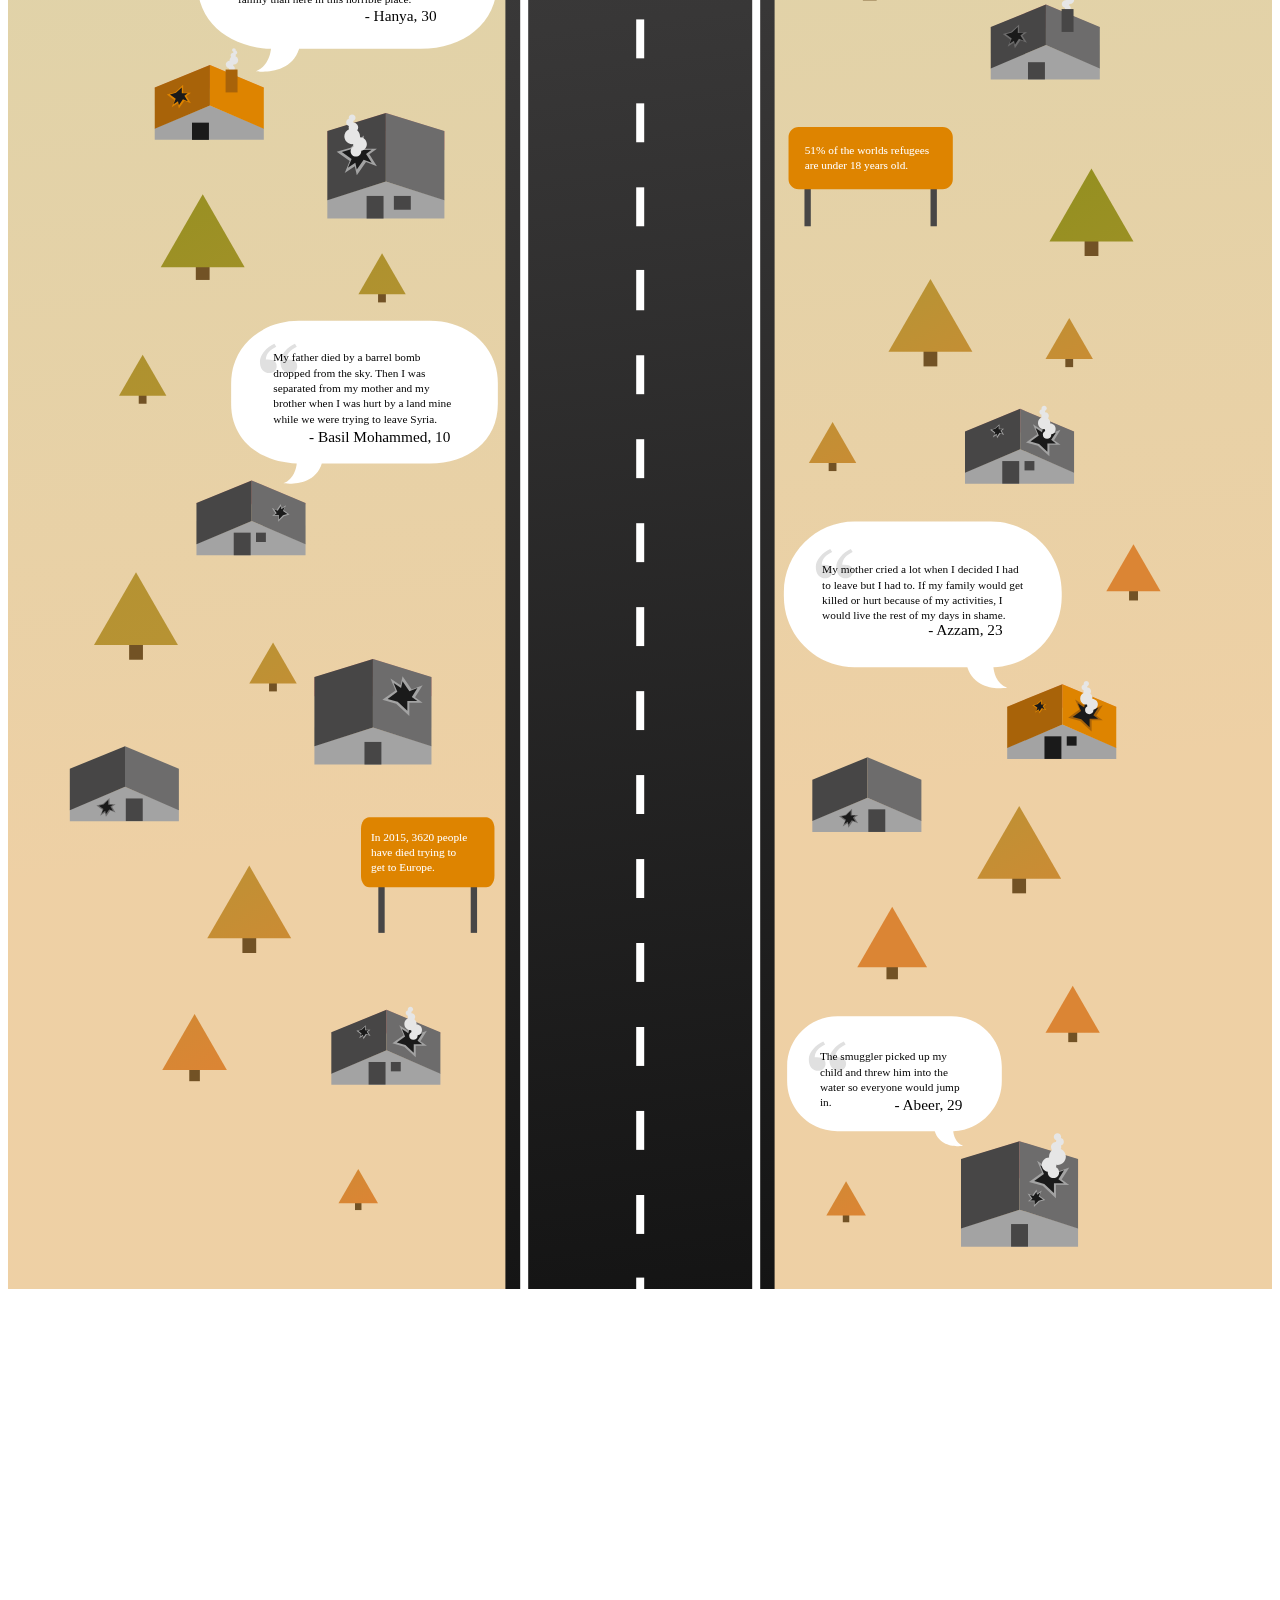
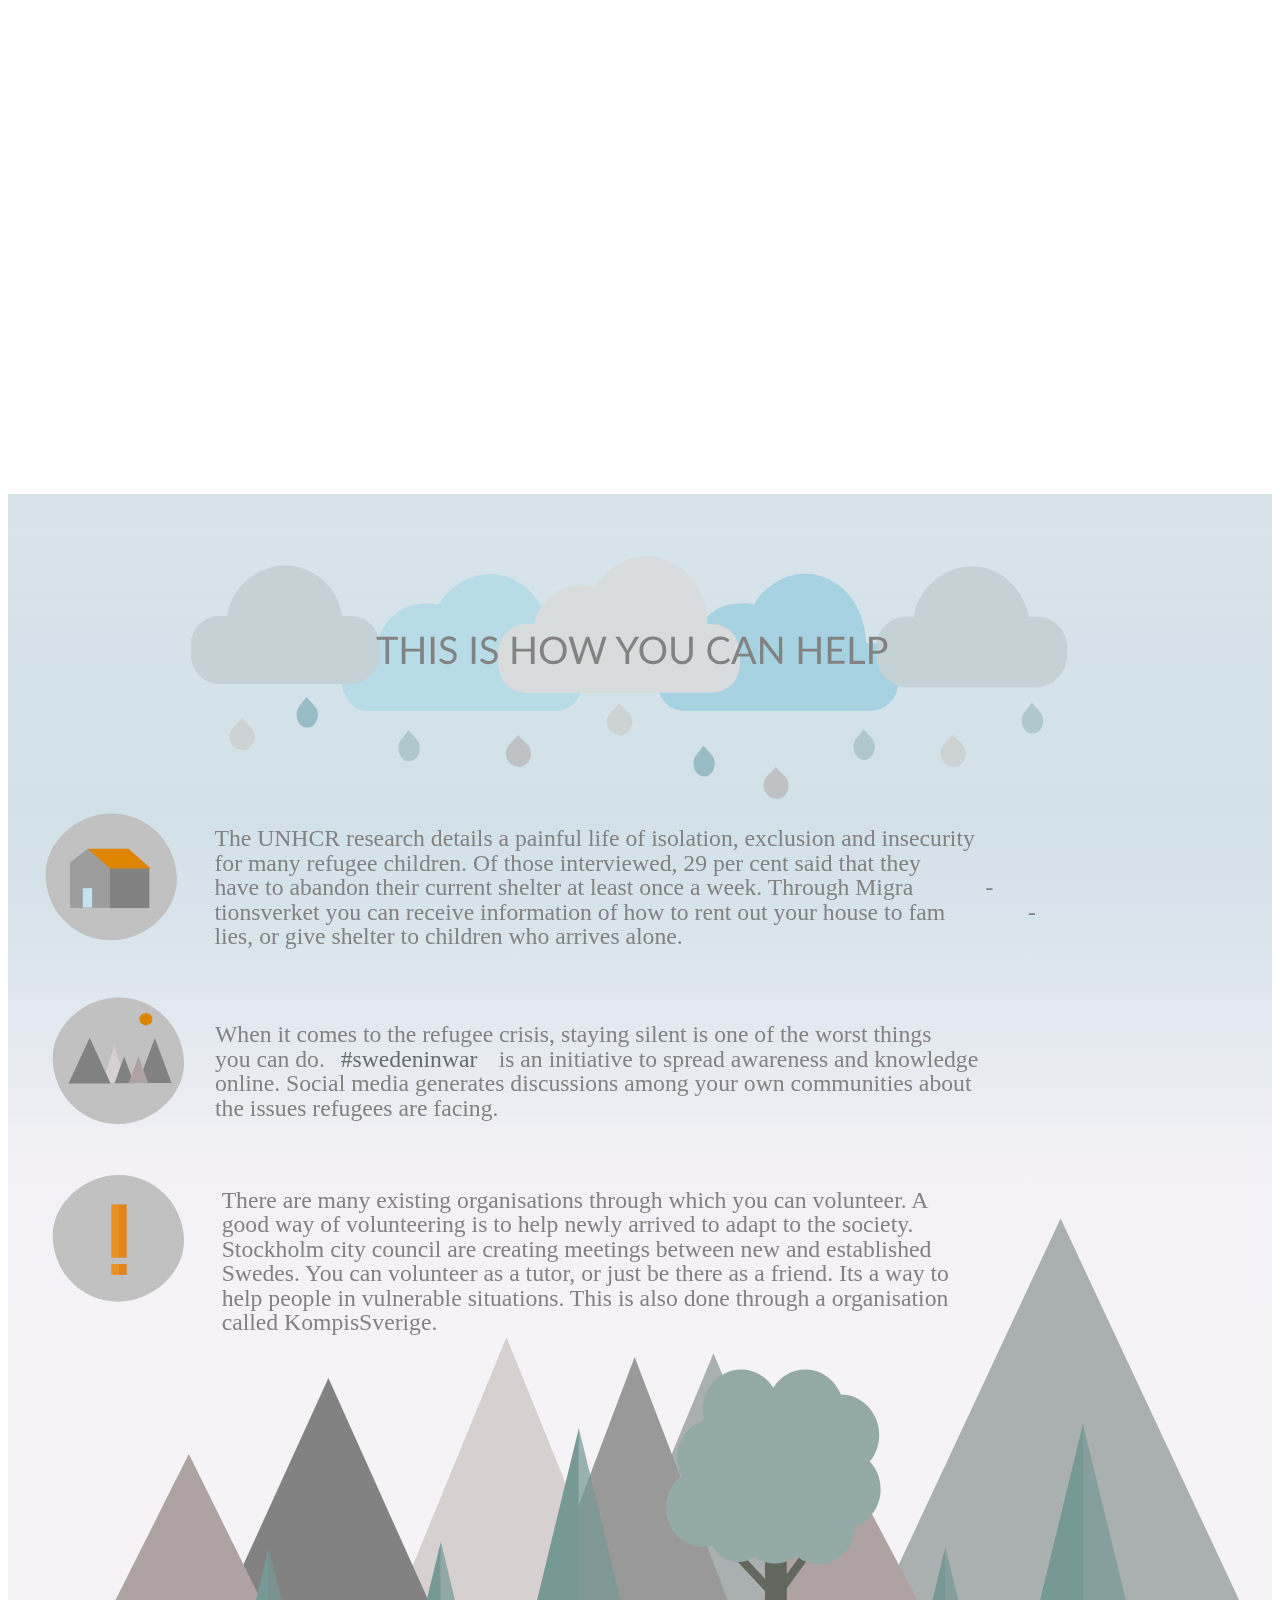
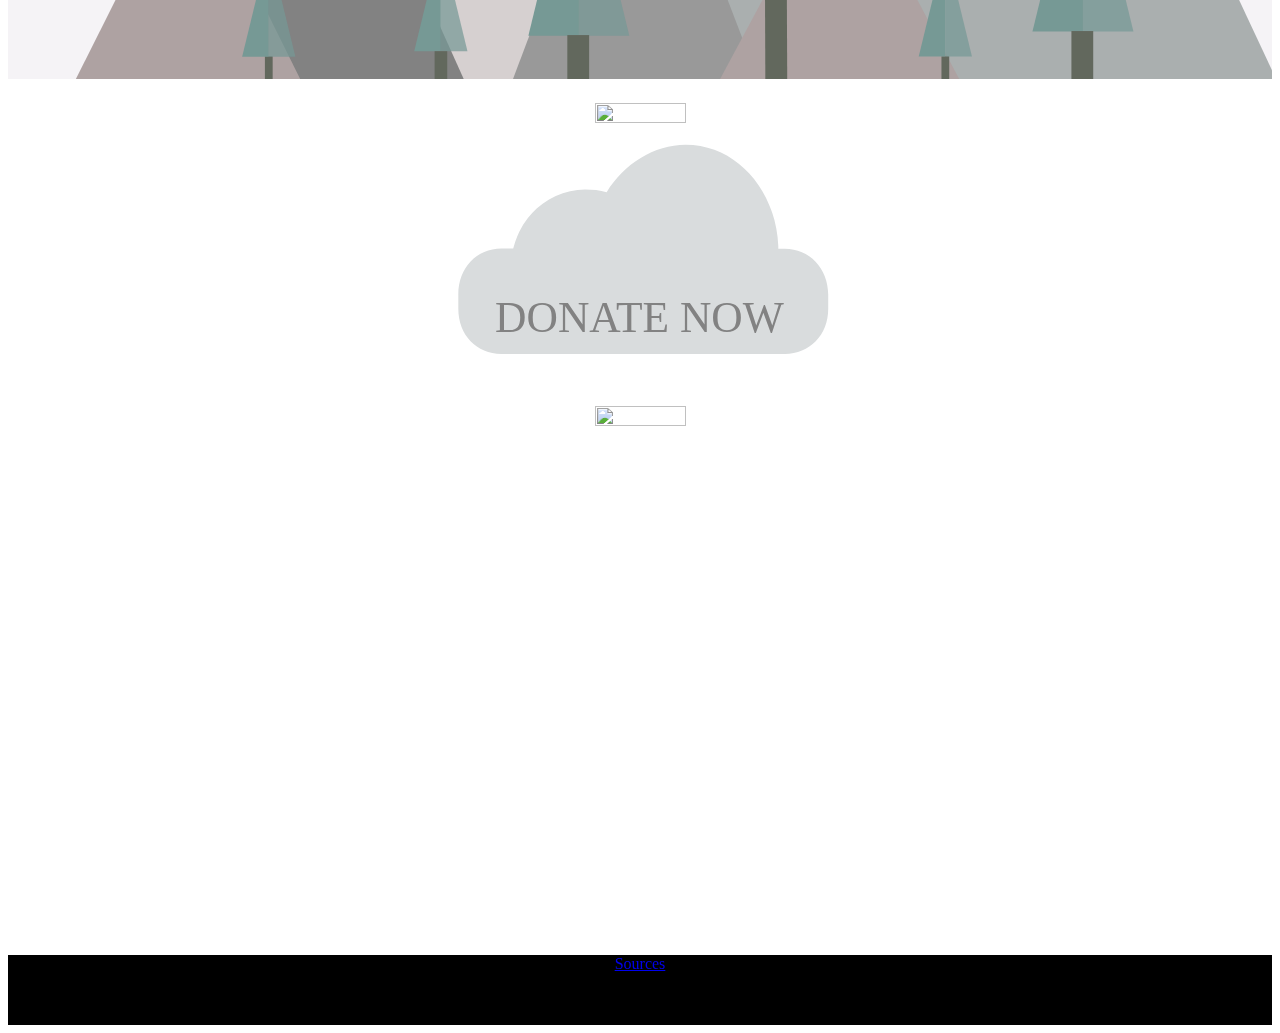
==== commit 3916f800: "22.11" ====
--- a/unicorns.html
+++ b/unicorns.html
@@ -66,7 +66,7 @@
 
         <div class="blackarea">
         <div class="row">
-          <h2> TEXT HÄR !!!</h2>
+          <h2 class="morpheus"> WHAT IF THIS WAS YOUR REALITY?</h2>
 
         </div>
 
@@ -114,7 +114,7 @@
  </div>      
 
         
-         <img src="img/list10.svg">
+         <img src="img/listm.svg">
          <div class="donationinfo">
         
            
@@ -133,7 +133,7 @@
         </div>
       </div>
          <div class="footer">
-           <a href="#">Sources</a>
+           <a href="sources.html">Sources</a>
          </div>
     <footer>         
 <script src="https://ajax.googleapis.com/ajax/libs/jquery/2.1.3/jquery.min.js"></script>
--- a/css/main.css
+++ b/css/main.css
@@ -188,7 +188,7 @@
 -o-background-size: cover;
 background-size: cover;
 height: 805px;
-  
+  margin-top: -3%;
   z-index: 1;
 }
 
@@ -233,6 +233,8 @@
 margin-top: -0%;
 } 
 
+
+
 .donationinfo {
 	background-color: white;
 	background-position: center;
@@ -246,6 +248,16 @@
   background-color: black;
   color: white;
   height: 70px;
+  text-align: center;
+  color: white;
+}
+
+.morpheus {
+  text-align: center;
+  margin: auto;
+  padding-top: 20%;
+  font-size: 3rem;
+ 
 }
 /* fixed som problem before ipad screening*/
 
@@ -255,7 +267,7 @@
 background-image: url("../img/road3.svg");
 background-position: center;
 background-repeat: no-repeat;
-height: 2000px;
+height: 1500px;
 -webkit-background-size: cover;
 -moz-background-size: cover;
 -o-background-size: cover;
@@ -290,7 +302,7 @@
 background-image: url("../img/mobil_road.svg");
 background-position: center;
 background-repeat: no-repeat;
-height: 2000px;
+height: 1940px;
 -webkit-background-size: cover;
 -moz-background-size: cover;
 -o-background-size: cover;
@@ -316,13 +328,13 @@
 
 .container40 {
   width: 80%;
-  margin-left: 5%;
+  margin-left: 20%;
 
 }
 .container40b {
   margin-top: 1%;
   width: 80%;
-  margin-left: 5%;
+  margin-left: 10%;
 }
 
 video {
@@ -346,7 +358,7 @@
 background-size: auto 100%;
         background-repeat: no-repeat;
         background-position: center;
-margin-top: -20px;
+margin-top: -30px;
   height: 804px;
   z-index: 1;
 }
@@ -527,33 +539,35 @@
   margin-top: 0;
 }
 
-}
-
-
-
-
-
-
-
-
-
-
-
-
-
-
-
-
-
-
-
-
-
-
-
-
-
-
-
-
-
+
+
+}
+
+
+
+
+
+
+
+
+
+
+
+
+
+
+
+
+
+
+
+
+
+
+
+
+
+
+
+
+
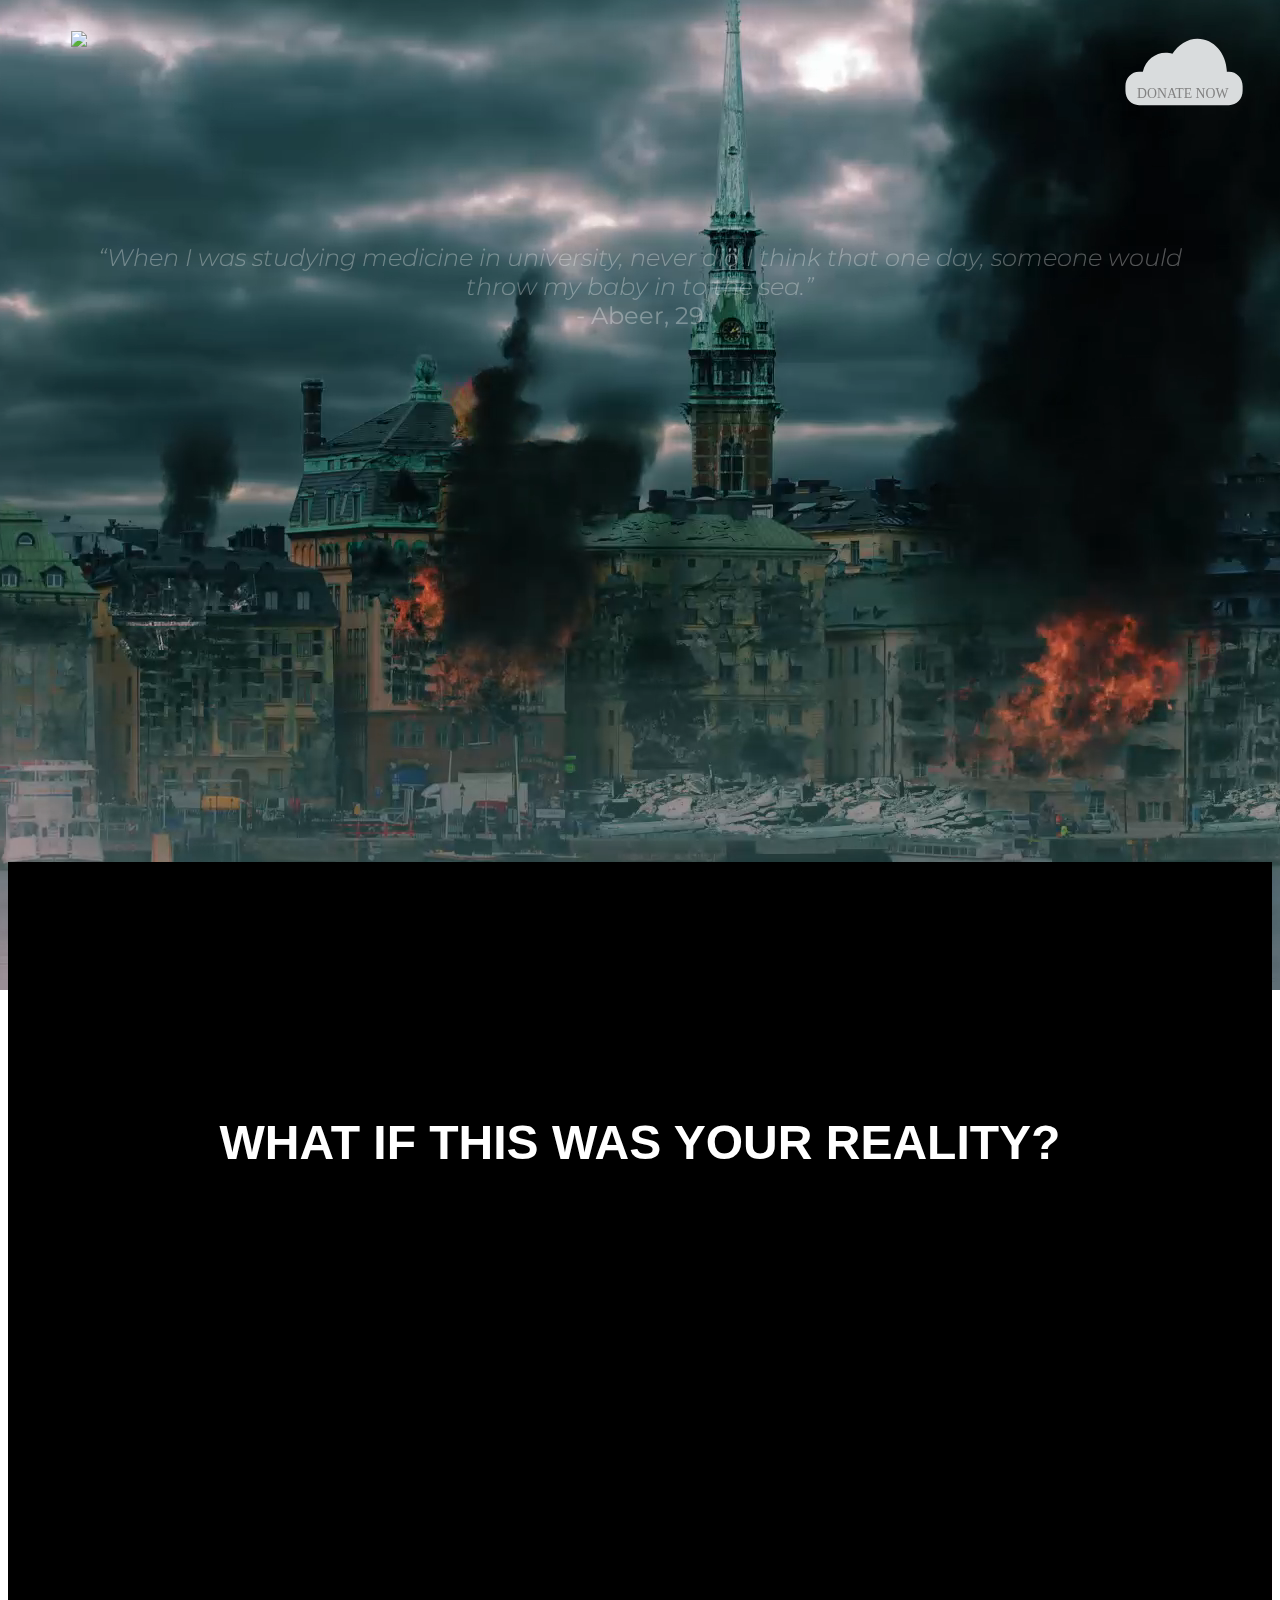
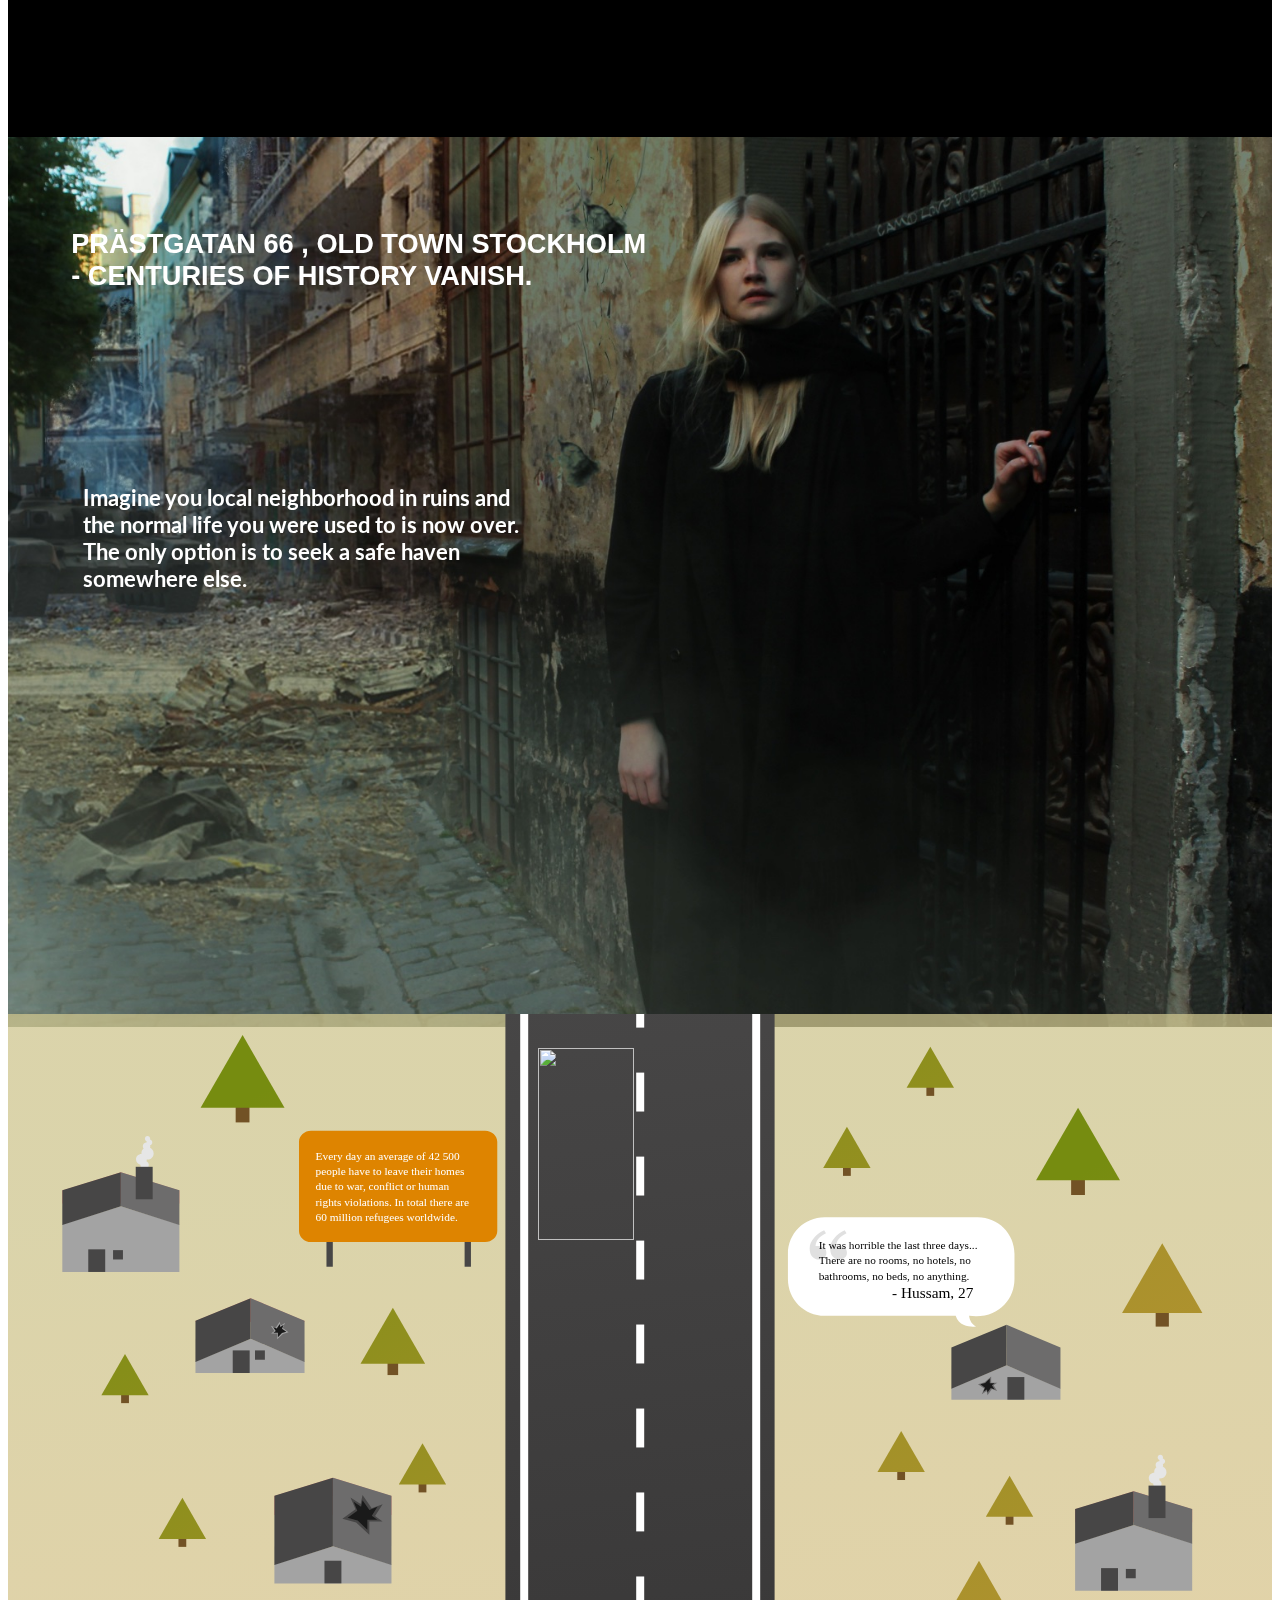
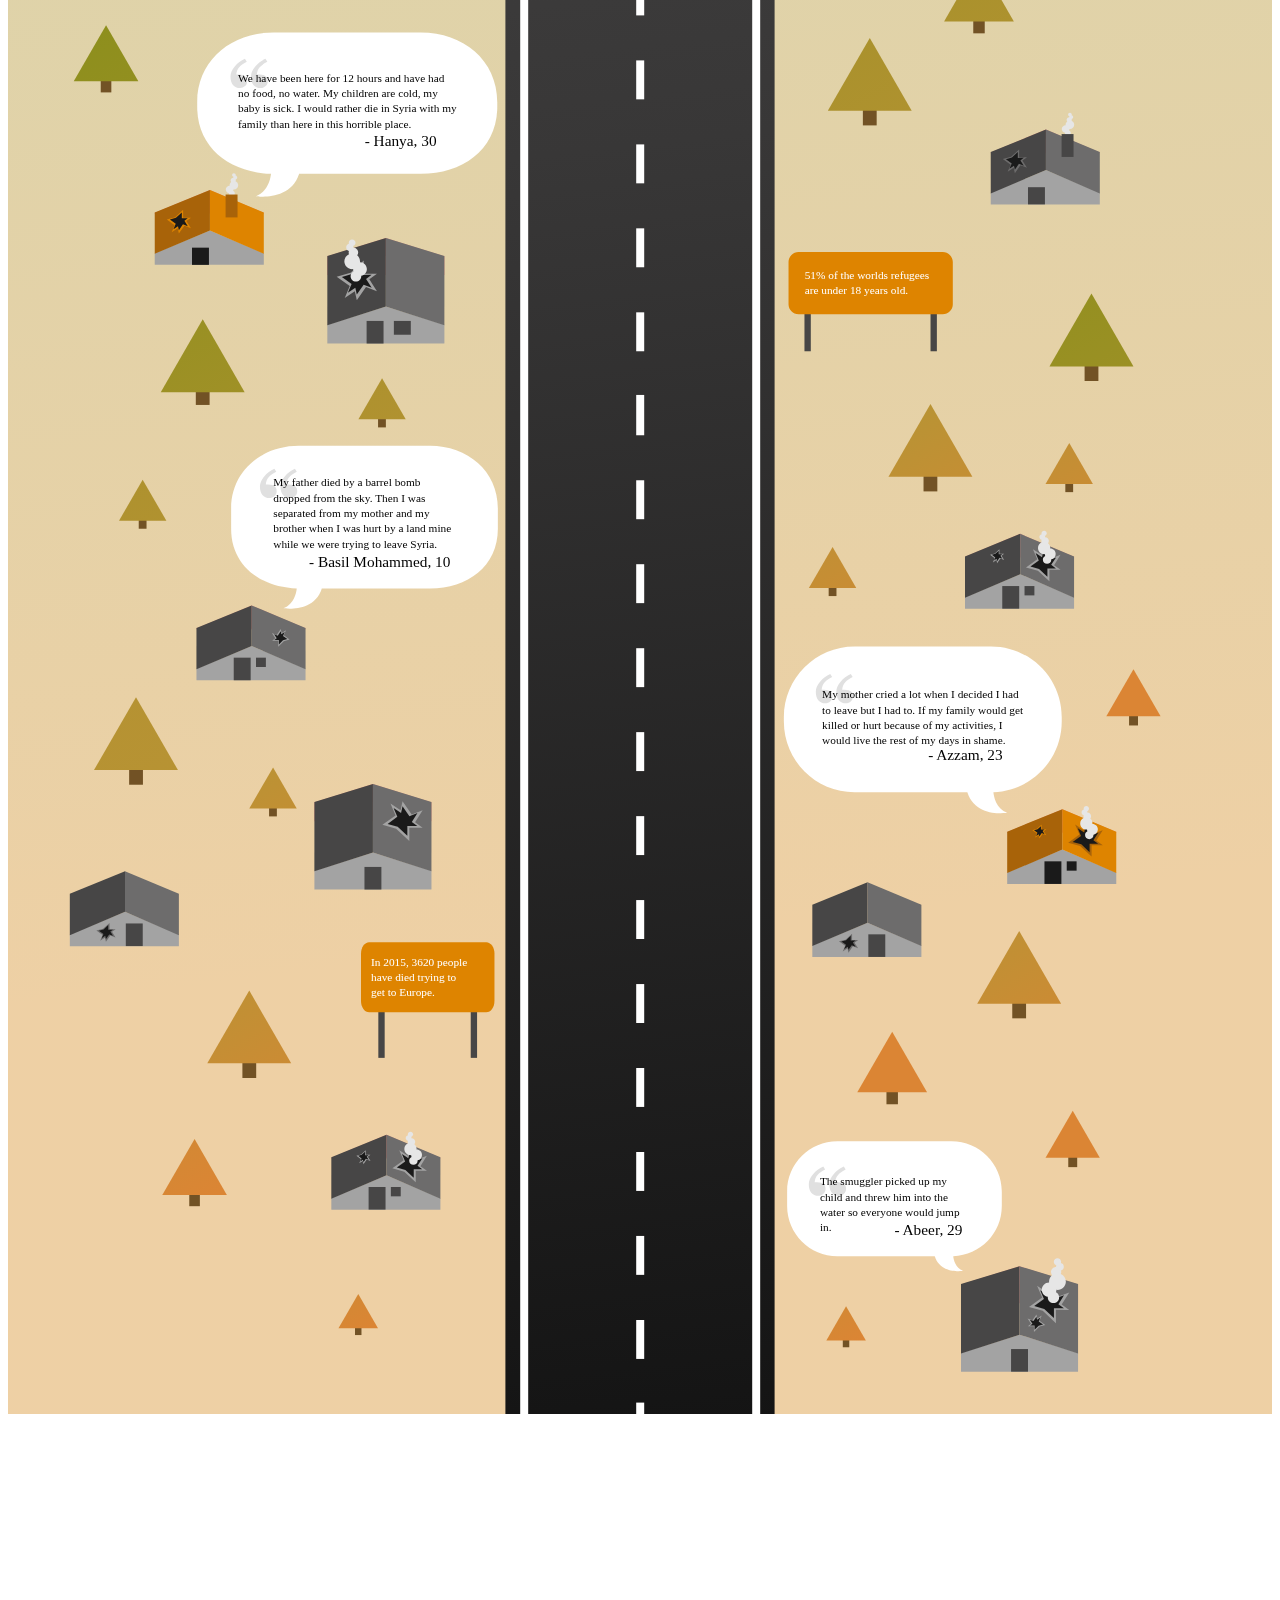
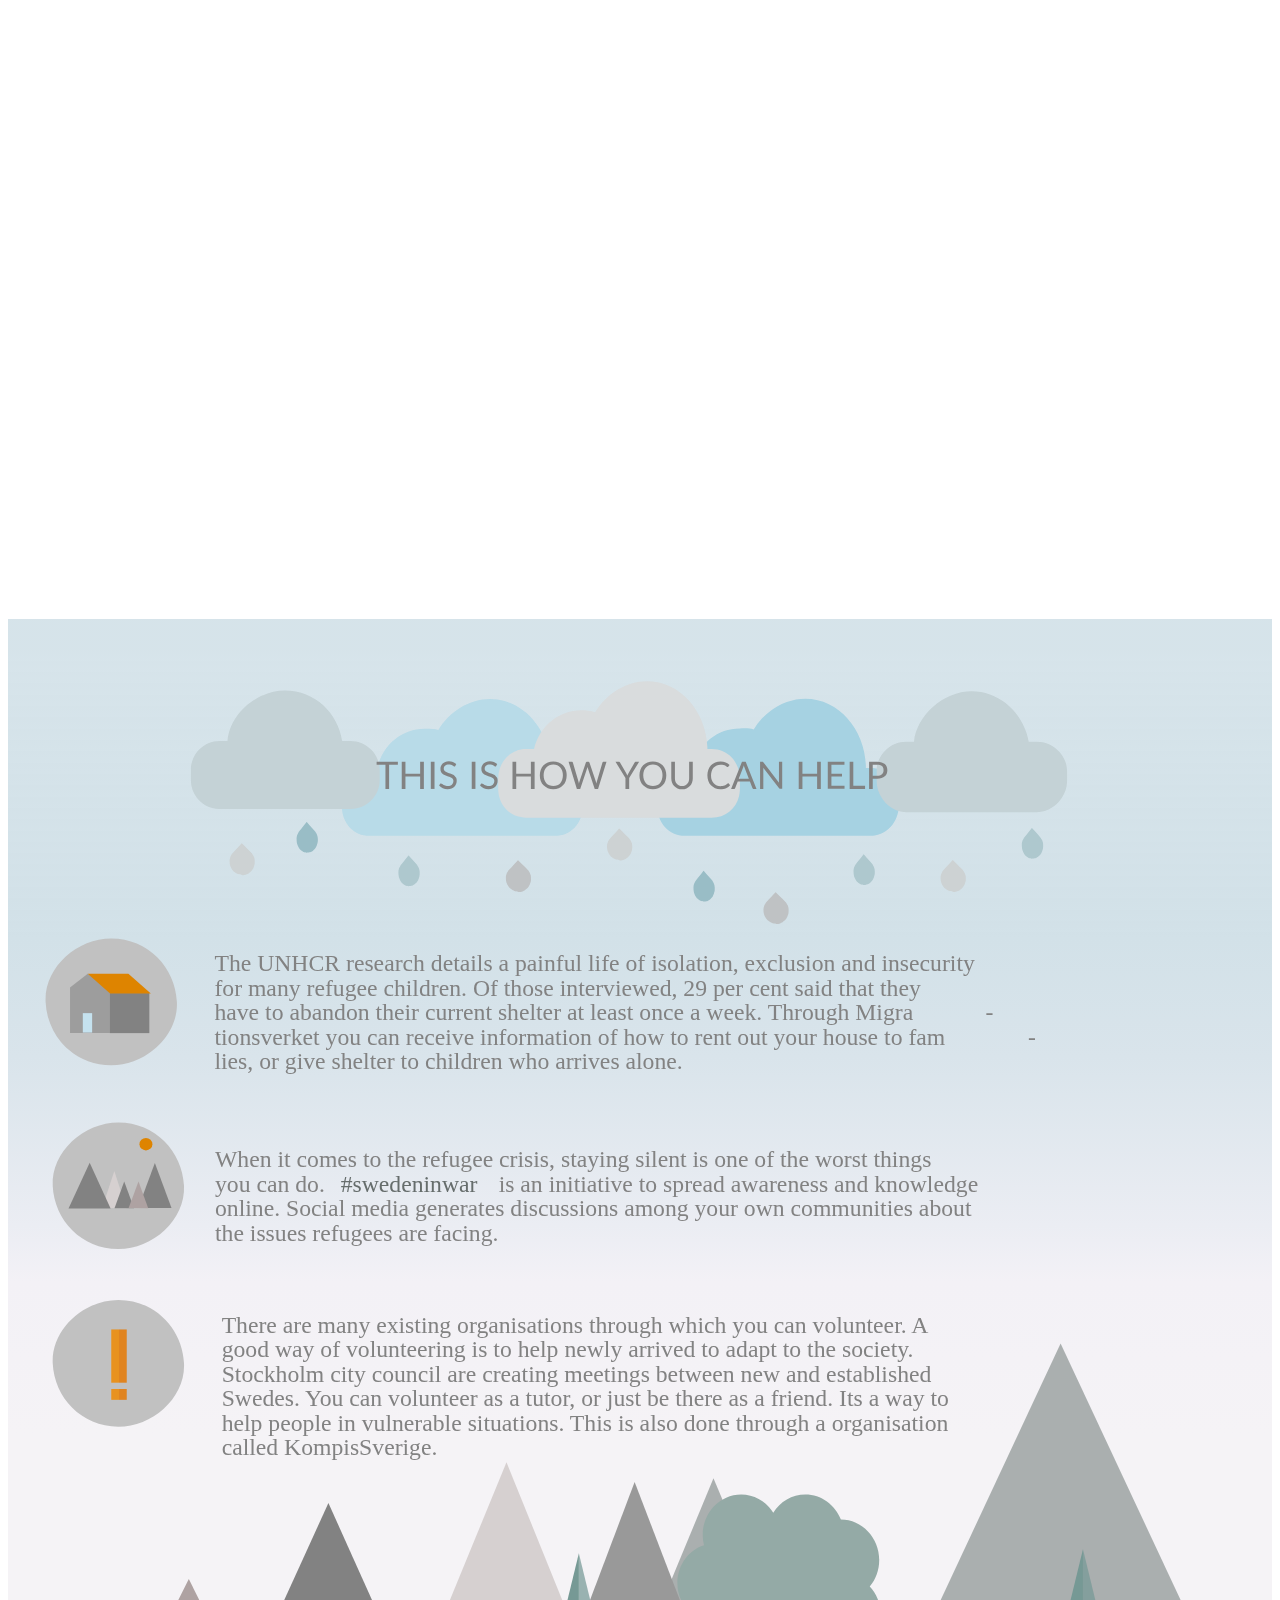
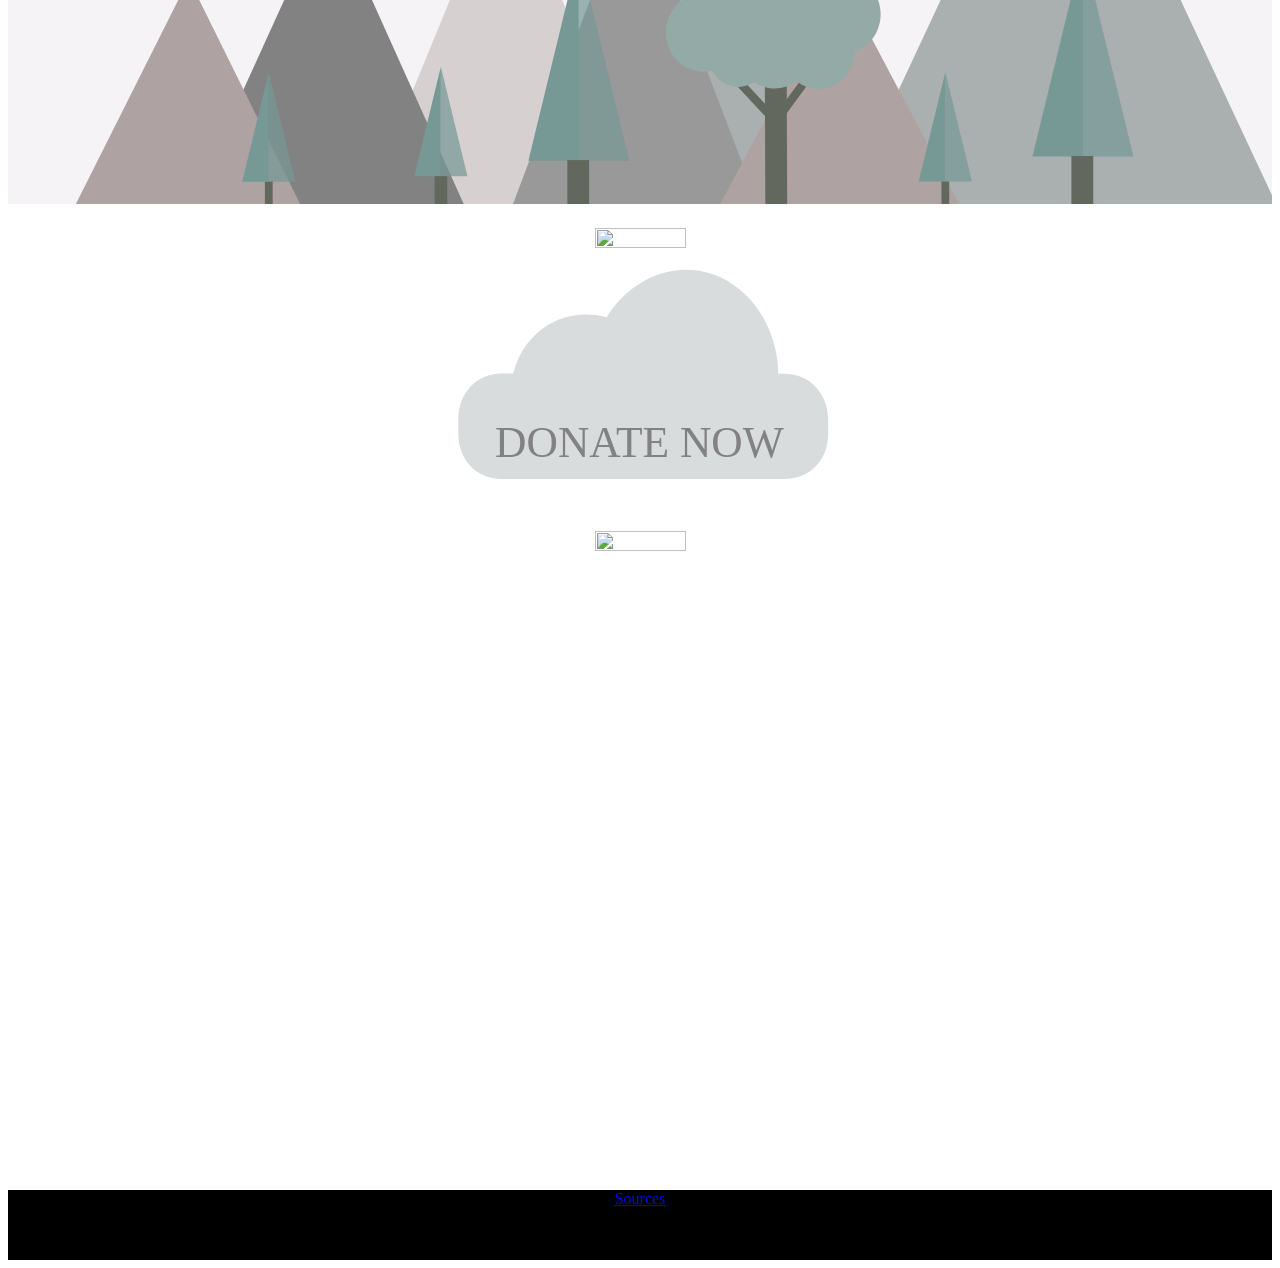
==== commit 3fad2b95: "100" ====
--- a/unicorns.html
+++ b/unicorns.html
@@ -2,7 +2,7 @@
 <html>
 <head>
      <meta charset="utf-8">
-     <meta name="viewport" content="width=device-width, initial-scale=1, user-scalable=no">
+     <meta name="viewport" content="width=device-width, initial-scale=1">
      <meta http-equiv="X-UA-Compatible" content="IE=edge">
     <title>Sweden in war</title>
     <link href='https://fonts.googleapis.com/css?family=Lato' rel='stylesheet' type='text/css'>
@@ -106,7 +106,7 @@
          
          <div class="containergoth">
            <h3> KUNGSSPORTSAVENYEN 10, 411 36 GOTHENBURG</h3><h3 class="h3">-The center of Sweden's second biggest city: GONE</h3>
-            <p>You arrive to what once was a lively street full of bars, restaurants and entertainment, but are instead met with a sight of dust, rubble and ruins. The quick realisation that there is no safe haven left hits you and the option of fleeing the country is your only choice.<br><br>This may not be your reality but it is for many.</p>
+            <p>You arrive to what once was a lively street full of bars, restaurants and entertainment, but are instead met with a sight of dust, rubble and ruins. The quick realisation that there is no safe haven left hits you and the option of fleeing the country is your only choice.</p><br><br><p class="matrix">This may not be your reality but it is for many.</p>
           
            
         </div>
--- a/css/main.css
+++ b/css/main.css
@@ -86,6 +86,10 @@
   font-weight: 400;
 }
 
+.matrix {
+  margin-top: 28%;
+  font-size: 9rem;
+}
 .refugee {
 
 }
@@ -175,7 +179,7 @@
 
 .blackarea {
   background-color: black;
-  height: 850px;
+  height: 890px;
   margin-bottom: -2%;
 }
 
@@ -187,7 +191,7 @@
 -moz-background-size: cover;
 -o-background-size: cover;
 background-size: cover;
-height: 805px;
+height: 890px;
   margin-top: -3%;
   z-index: 1;
 }
@@ -239,7 +243,7 @@
 	background-color: white;
 	background-position: center;
 background-repeat: no-repeat;
-height: 890px;
+height: 1000px;
 margin-top: -2.4%;
 z-index: 2;
 }
@@ -538,36 +542,42 @@
   font-size: 1rem;
   margin-top: 0;
 }
-
-
-
-}
-
-
-
-
-
-
-
-
-
-
-
-
-
-
-
-
-
-
-
-
-
-
-
-
-
-
-
-
-
+.morpheus {
+  text-align: center;
+  margin: auto;
+  padding-top: 40%;
+  font-size: 3rem;
+ 
+}
+
+
+}
+
+
+
+
+
+
+
+
+
+
+
+
+
+
+
+
+
+
+
+
+
+
+
+
+
+
+
+
+
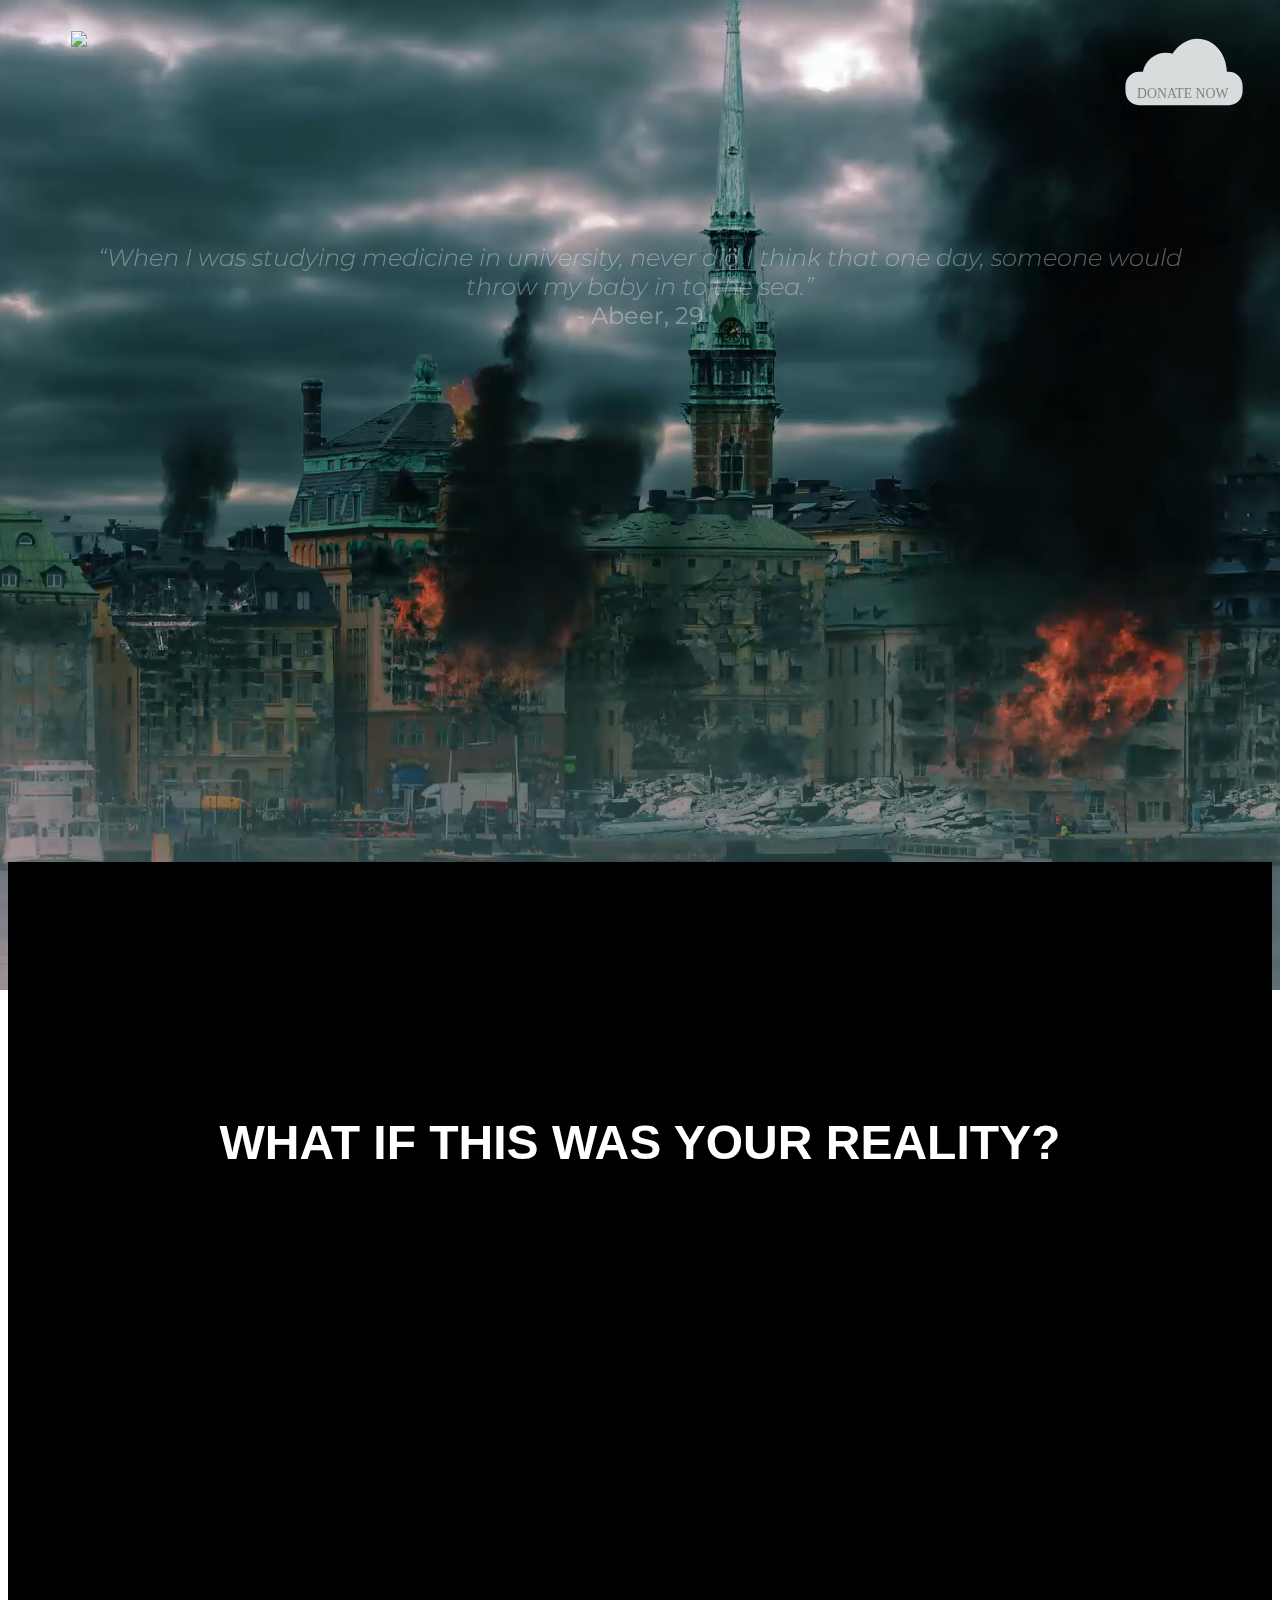
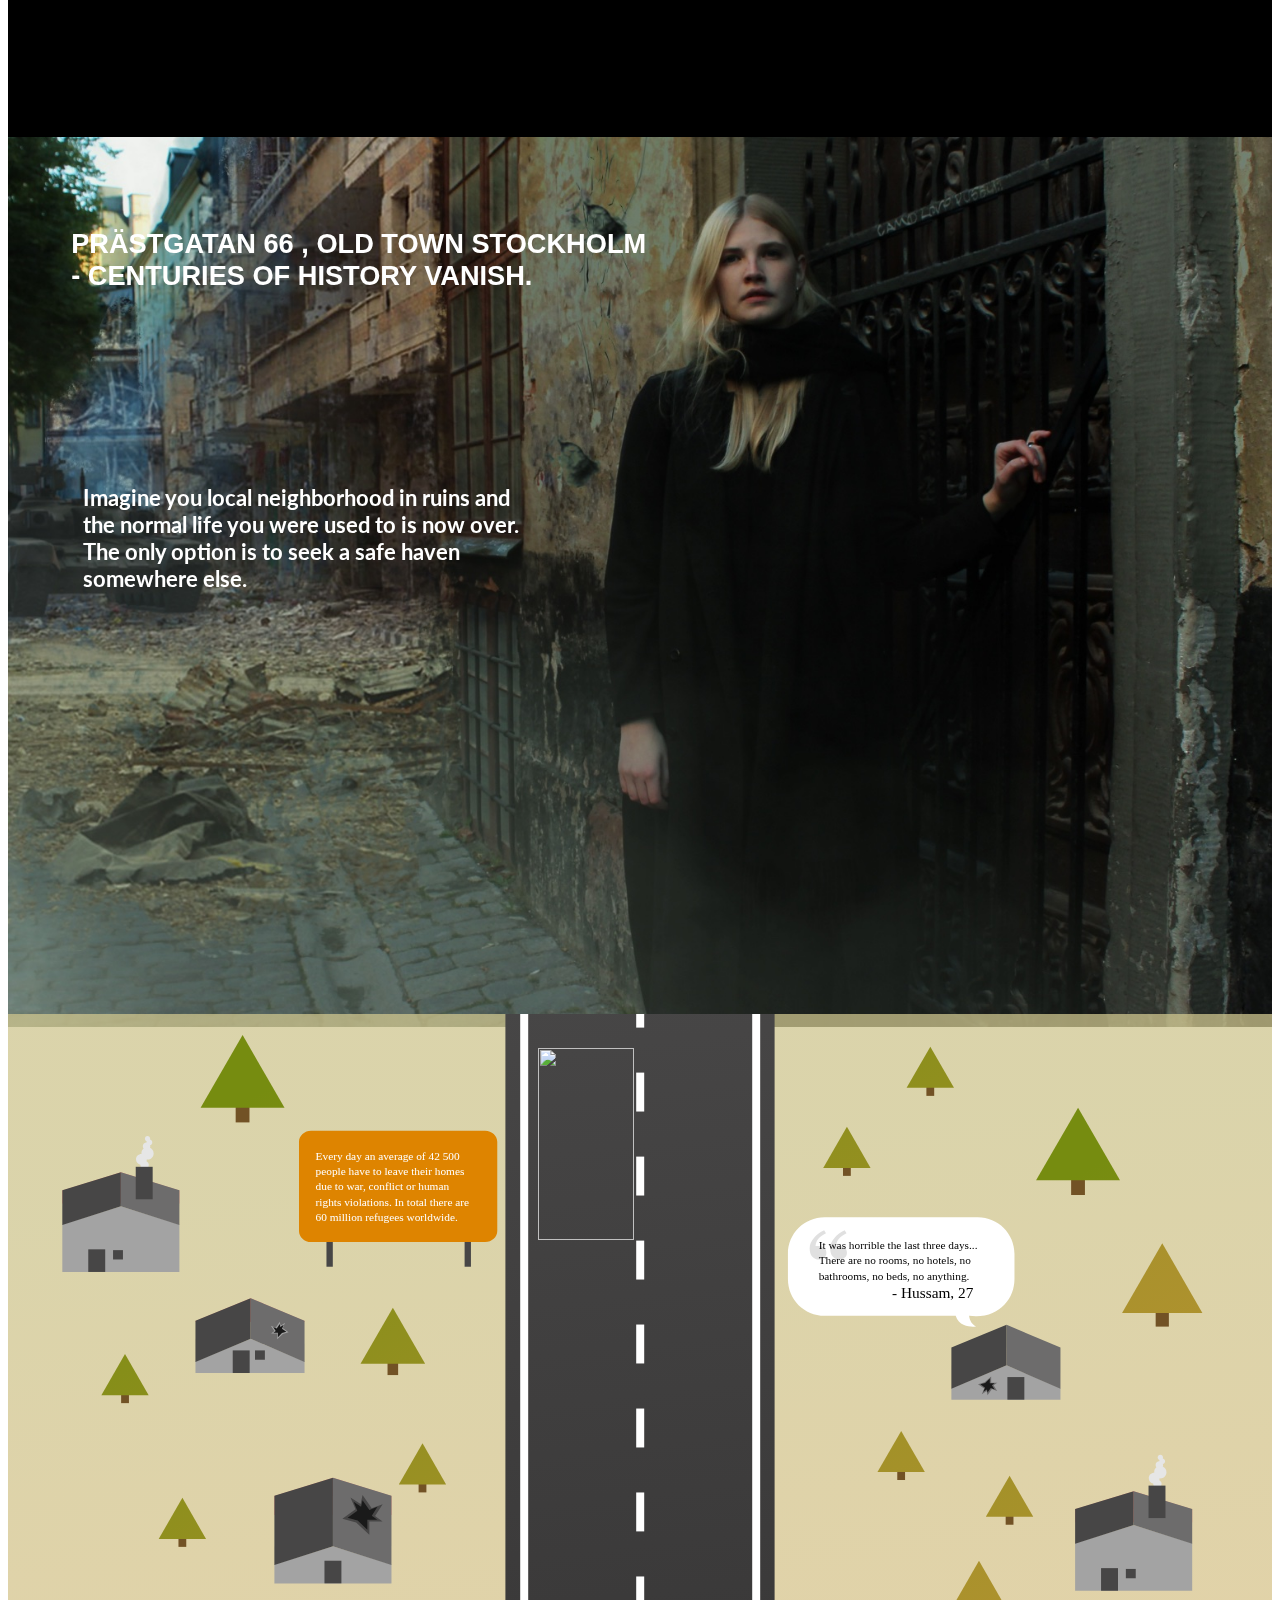
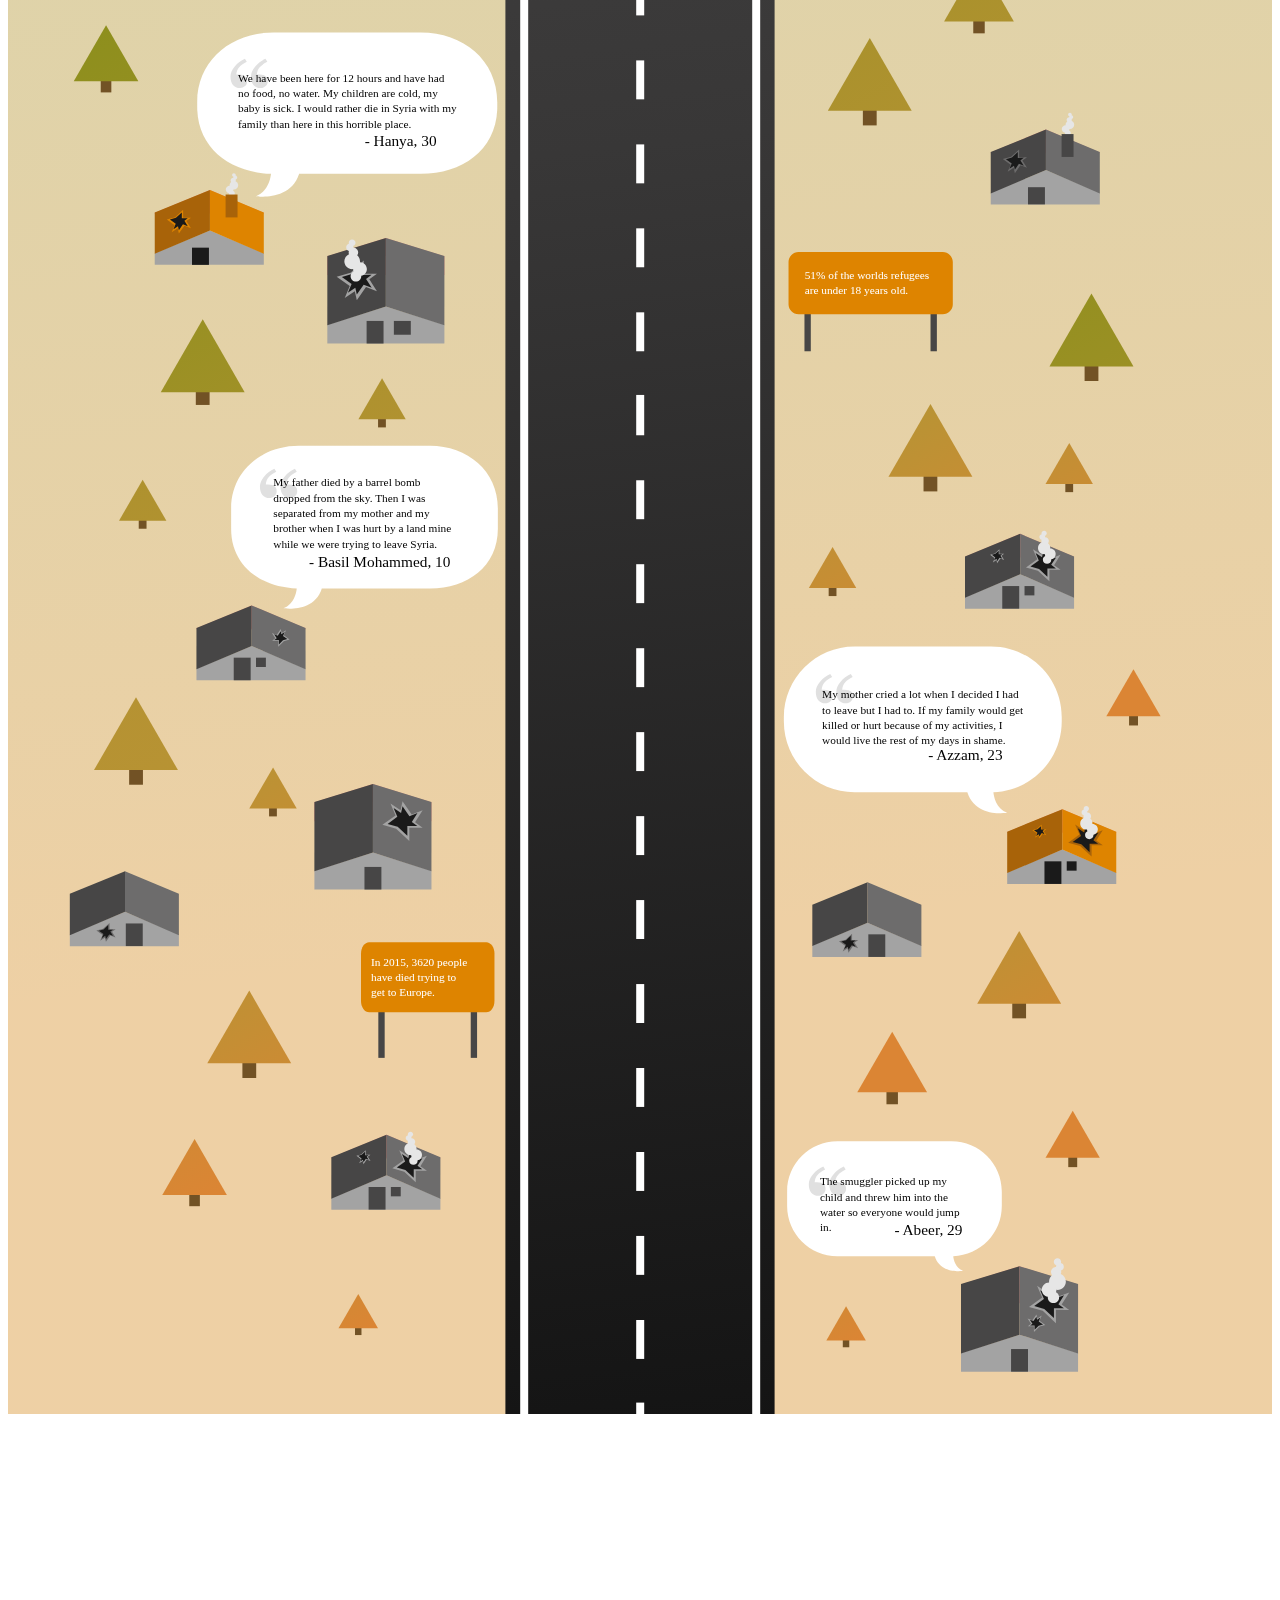
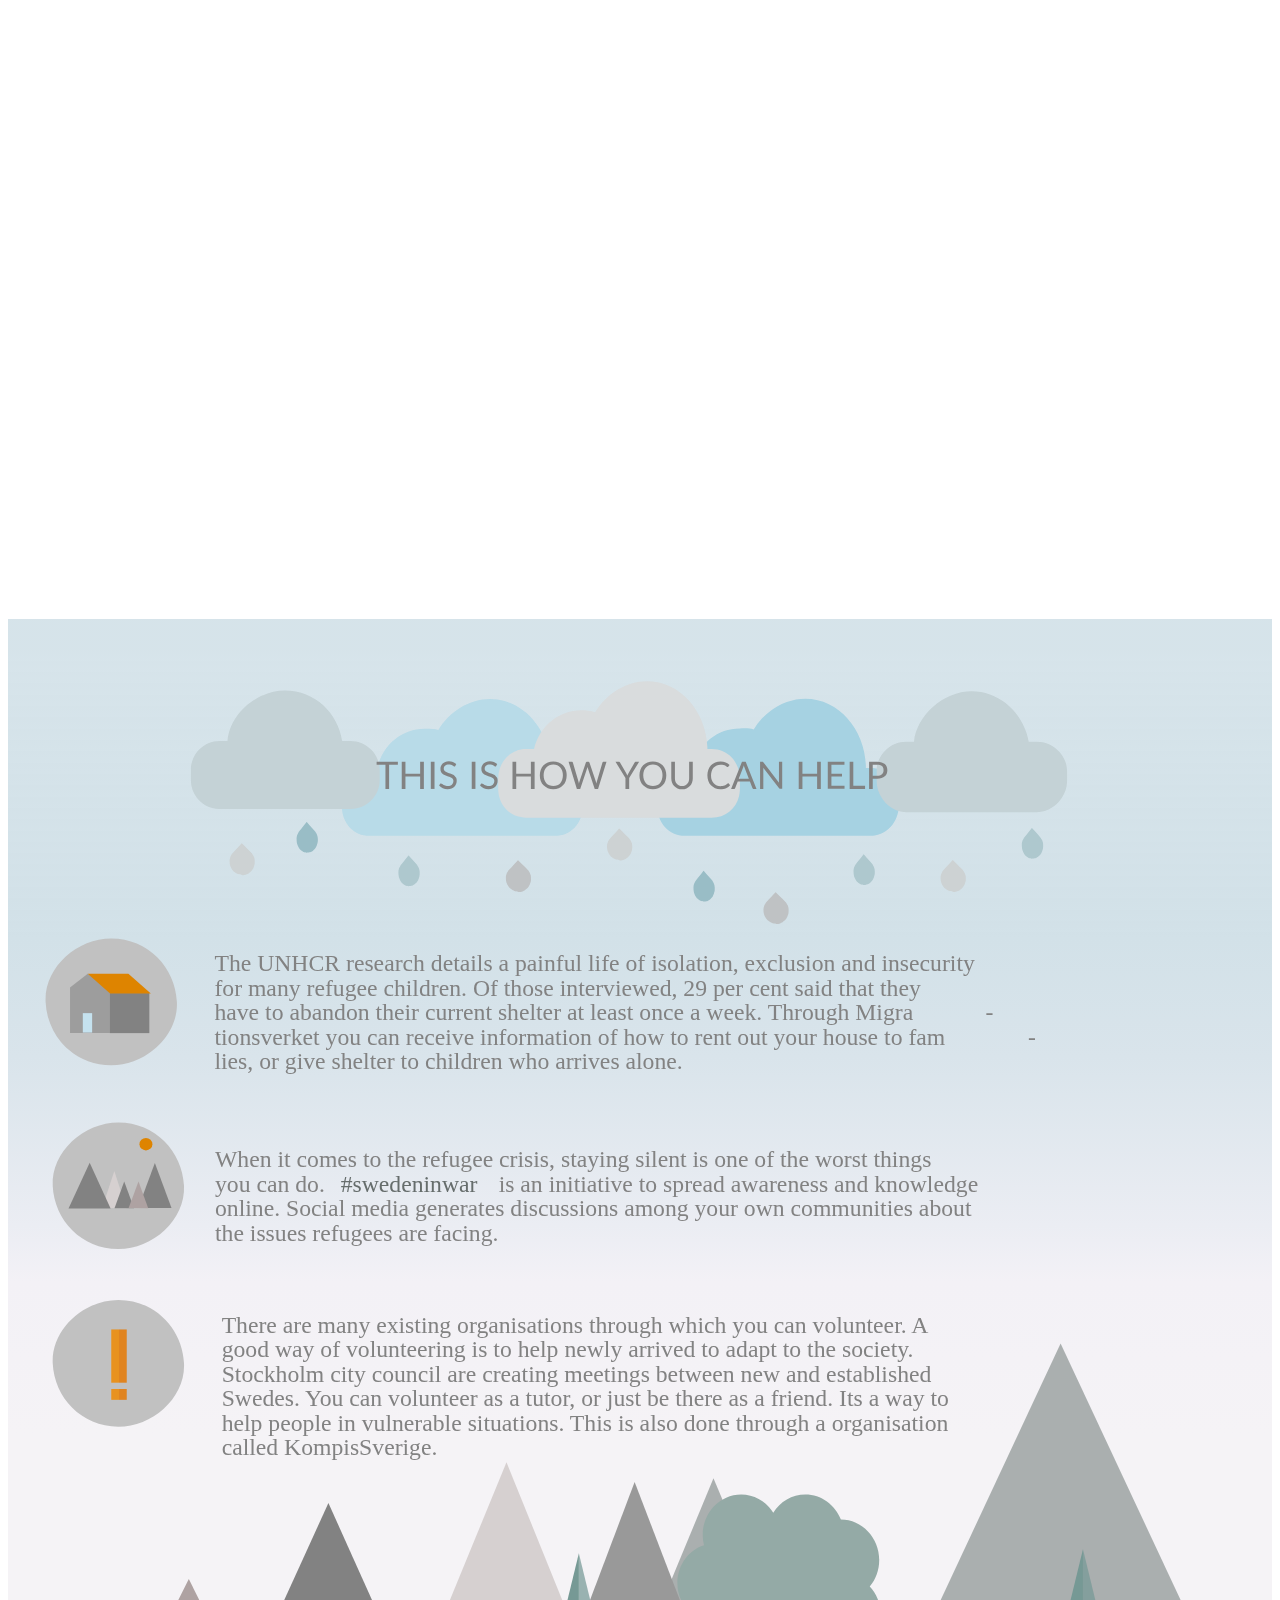
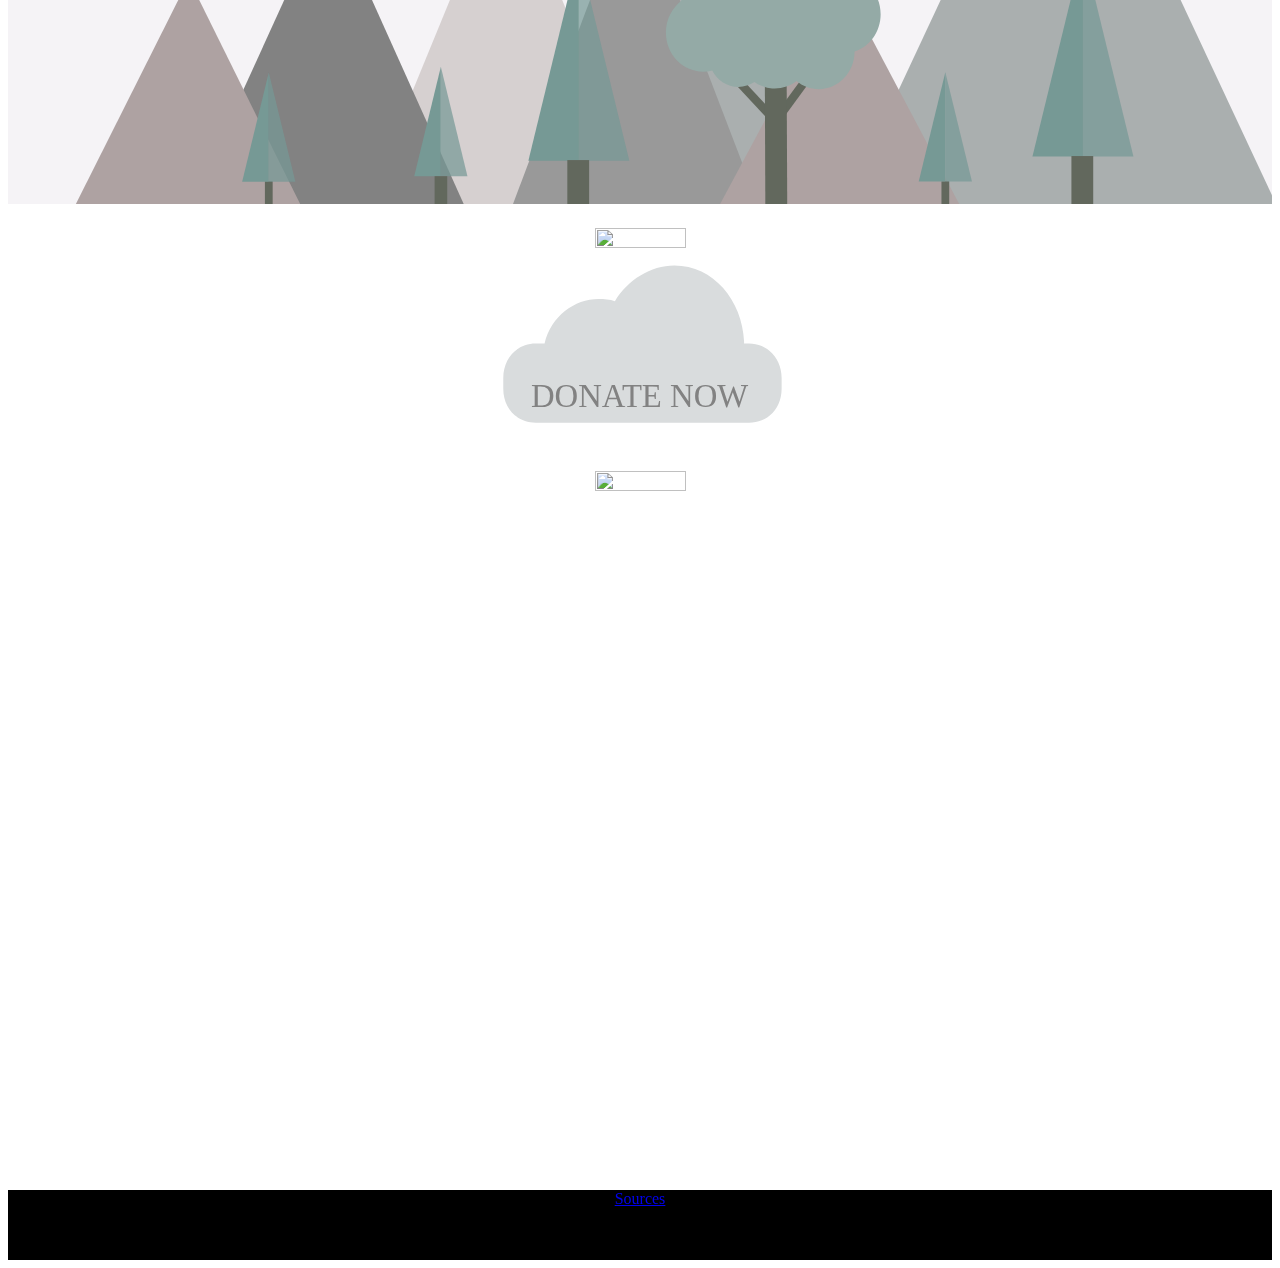
==== commit b181d64f: "1000" ====
--- a/unicorns.html
+++ b/unicorns.html
@@ -11,24 +11,7 @@
     <link rel="stylesheet" href="css/normalize.css" type="text/css"/>
     <link rel="stylesheet" href="css/main.css" type="text/css"/>
  
-    <script src="http://ajax.googleapis.com/ajax/libs/jquery/1.8.3/jquery.min.js" type="text/javascript"></script>
-    <script>
-            $(function() {
-              $('a[href*=#]:not([href=#])').click(function() {
-                if (location.pathname.replace(/^\//,'') == this.pathname.replace(/^\//,'') && location.hostname == this.hostname) {
-
-                  var target = $(this.hash);
-                  target = target.length ? target : $('[name=' + this.hash.slice(1) +']');
-                  if (target.length) {
-                    $('html,body').animate({
-                      scrollTop: target.offset().top
-                    }, 1000);
-                    return false;
-                  }
-                }
-              });
-            });
-    </script>
+    
 
     </head>
     
@@ -173,6 +156,24 @@
 
 })();
 </script>
+<script src="http://ajax.googleapis.com/ajax/libs/jquery/1.8.3/jquery.min.js" type="text/javascript"></script>
+    <script>
+            $(function() {
+              $('a[href*=#]:not([href=#])').click(function() {
+                if (location.pathname.replace(/^\//,'') == this.pathname.replace(/^\//,'') && location.hostname == this.hostname) {
+
+                  var target = $(this.hash);
+                  target = target.length ? target : $('[name=' + this.hash.slice(1) +']');
+                  if (target.length) {
+                    $('html,body').animate({
+                      scrollTop: target.offset().top
+                    }, 1000);
+                    return false;
+                  }
+                }
+              });
+            });
+    </script>
 </footer>        
 </body>
 </html>--- a/css/main.css
+++ b/css/main.css
@@ -153,7 +153,7 @@
 
 
 .button1 img {
-    width: 40%;
+    width: 30%;
     
     color:black;
     margin-left: 30%;
@@ -406,7 +406,7 @@
 }
 
 .container40b img {
-    width: 50%;
+    width: 35%;
     margin-bottom: 5%;
 }
 
@@ -530,7 +530,7 @@
 }
 
 .container40b img {
-    width: 50%;
+    width: 35%;
     margin-bottom: 5%;
 }
 
